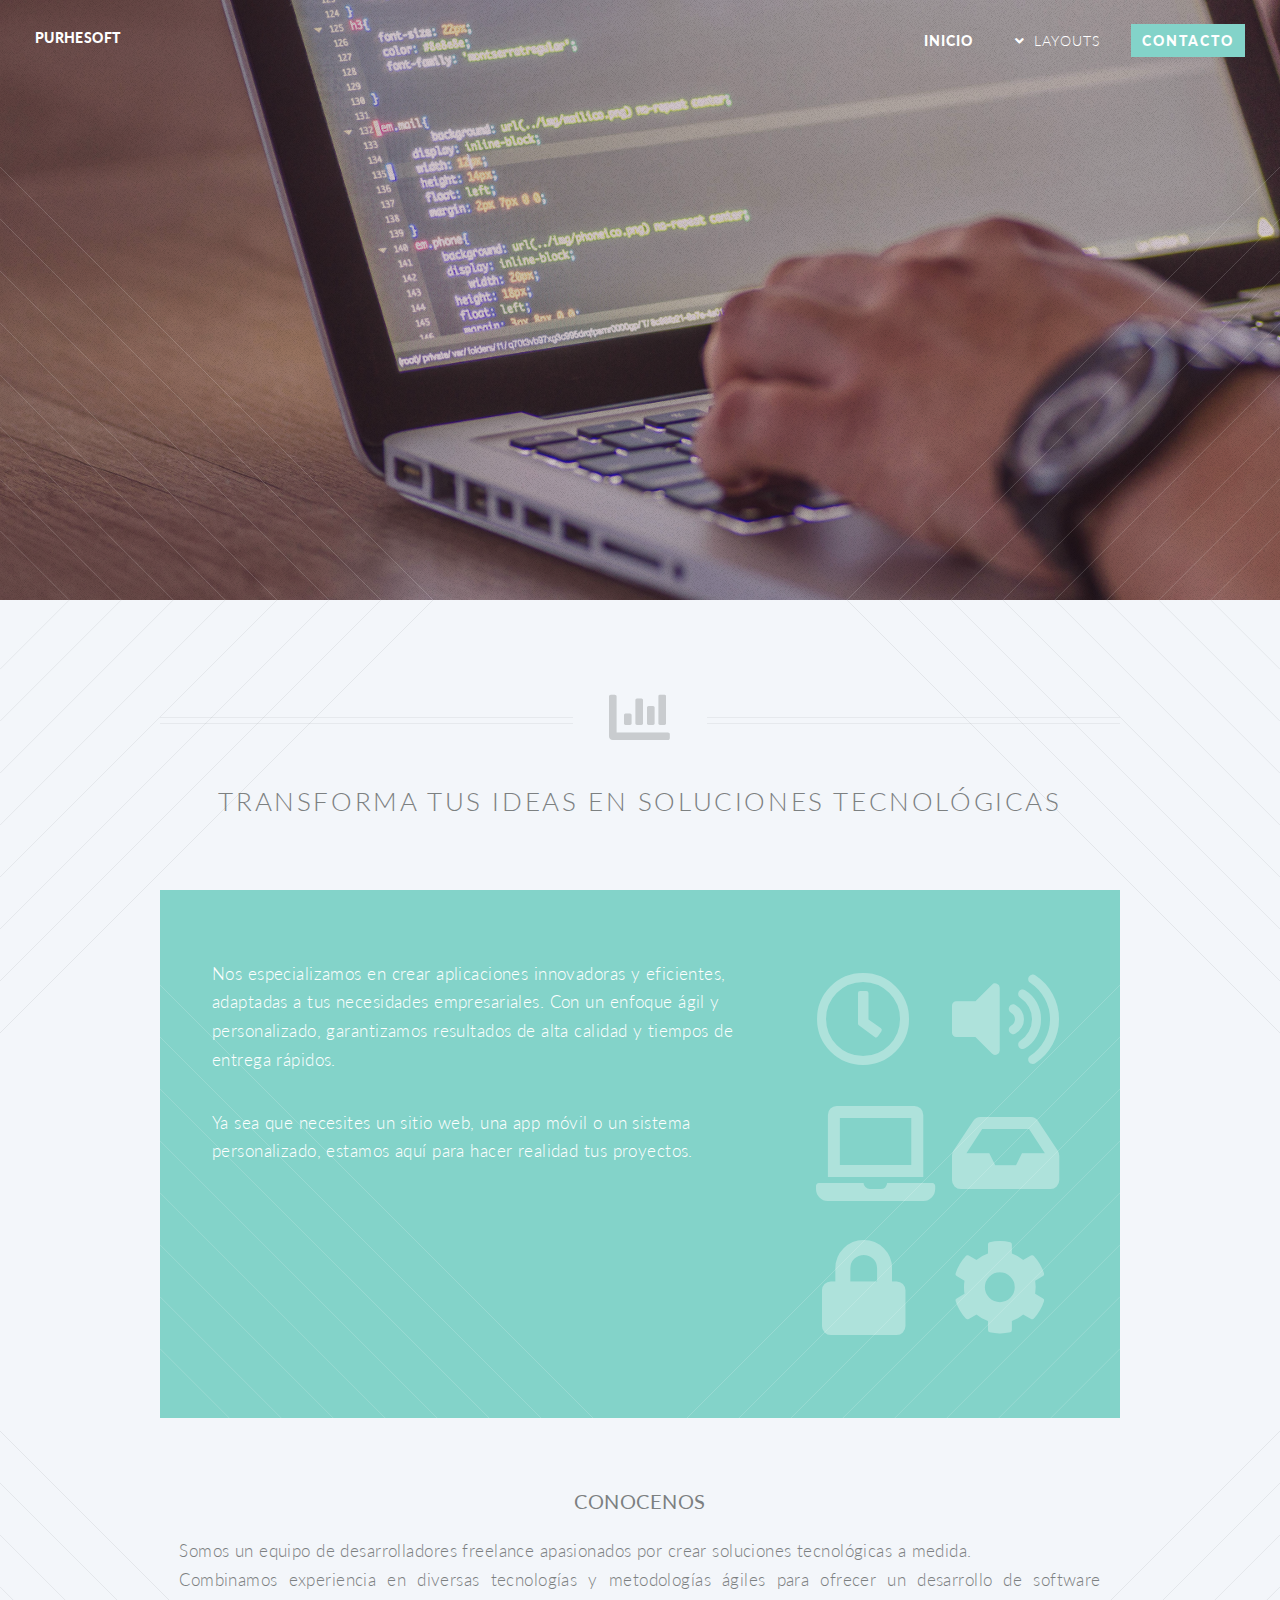
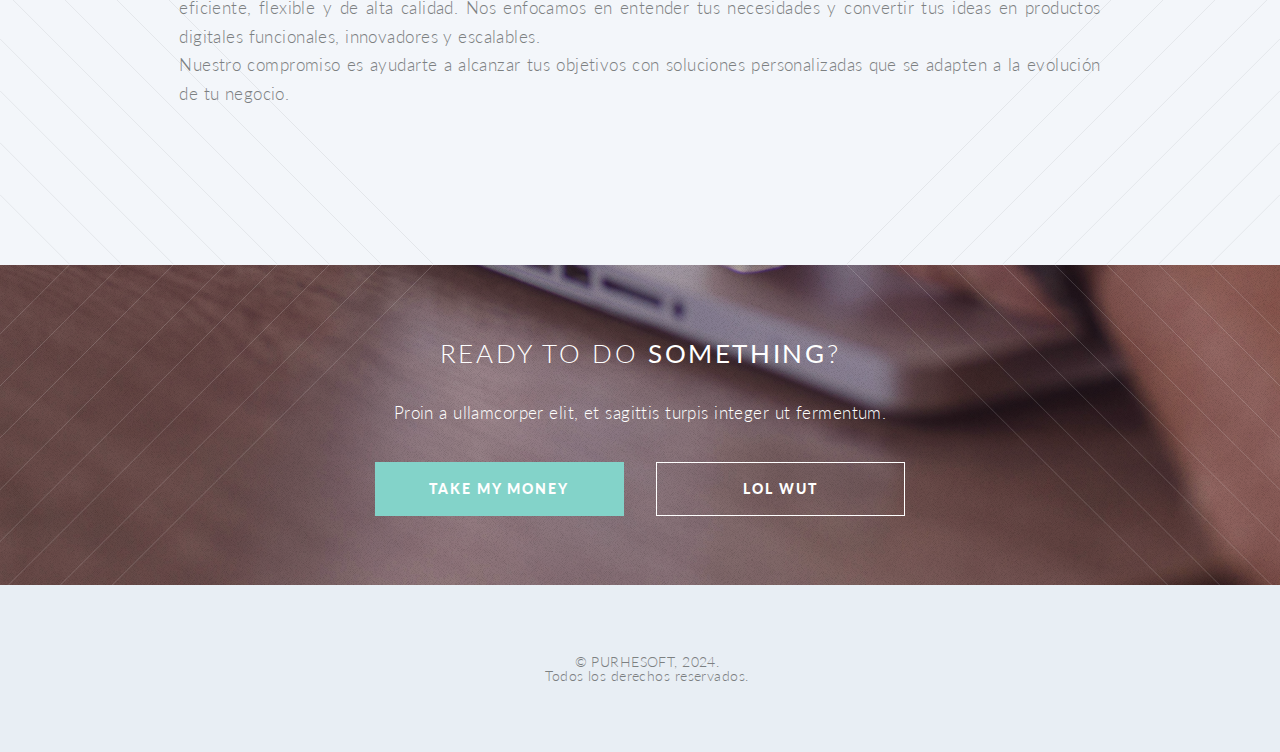
==== index.html @ 94192799 "subiendo proyecto" ====
<!DOCTYPE HTML>
<html>
	<head>
		<title>PurheSoft</title>
		<meta charset="utf-8" />
		<meta name="viewport" content="width=device-width, initial-scale=1, user-scalable=no" />
		<link rel="stylesheet" href="assets/css/main.css" />
		<noscript><link rel="stylesheet" href="assets/css/noscript.css" /></noscript>
	</head>
	<body class="index is-preload">
		<div id="page-wrapper">

			<!-- Header -->
				<header id="header" class="alt">
					<h1 id="logo"><a href="index.html">PURHESOFT</a></h1>
					<nav id="nav">
						<ul>
							<li class="current"><a href="index.html">INICIO</a></li>
							<li class="submenu">
								<a href="#">Layouts</a>
								<ul>
									<li><a href="left-sidebar.html">Left Sidebar</a></li>
									<li><a href="right-sidebar.html">Right Sidebar</a></li>
									<li><a href="no-sidebar.html">No Sidebar</a></li>
									<li><a href="contact.html">Contact</a></li>
									<li class="submenu">
										<a href="#">Submenu</a>
										<ul>
											<li><a href="#">Dolore Sed</a></li>
											<li><a href="#">Consequat</a></li>
											<li><a href="#">Lorem Magna</a></li>
											<li><a href="#">Sed Magna</a></li>
											<li><a href="#">Ipsum Nisl</a></li>
										</ul>
									</li>
								</ul>
							</li>
							<li><a href="#" class="button primary">CONTACTO</a></li>
						</ul>
					</nav>
				</header>

			<!-- Banner -->
				<section id="banner"> 
					<div class="inner">

						<header>
							<h2>PURHESOFT</h2>
						</header>
						<p>En <strong>PurheSoft</strong>
							desarrollamos software a medida <br> 
							para impulsar tus proyectos con <br> soluciones eficientes y personalizadas.  
						<footer>
							<ul class="buttons stacked">
								<li><a href="#main" class="button fit scrolly">Contactanos</a></li>
							</ul>
						</footer>

					</div>

				</section>

			<!-- Main -->
				<article id="main">

					<header class="special container">
						<span class="icon solid fa-chart-bar"></span>
						<h2>Transforma tus ideas en soluciones tecnológicas</h2> 
					</header>

					<!-- One -->
						<section class="wrapper style2 container special-alt">
							<div class="row gtr-50">
								<div class="col-8 col-12-narrower">

									<header>
										<!-- <h2>Behold the <strong>icons</strong> that visualize what you’re all about. or just take up space. your call bro.</h2> -->
									</header>
									<p>Nos especializamos en crear aplicaciones innovadoras y eficientes, adaptadas a tus necesidades empresariales. Con un enfoque ágil y personalizado, garantizamos resultados de alta calidad y tiempos de entrega rápidos.
									</p>
									<p>
										Ya sea que necesites un sitio web, una app móvil o un sistema personalizado, estamos aquí para hacer realidad tus proyectos.
									</p>
									<!-- <footer>
										<ul class="buttons">
											<li><a href="#" class="button">Find Out More</a></li>
										</ul>
									</footer> -->

								</div>
								<div class="col-4 col-12-narrower imp-narrower">

									<ul class="featured-icons">
										<li><span class="icon fa-clock"><span class="label">Feature 1</span></span></li>
										<li><span class="icon solid fa-volume-up"><span class="label">Feature 2</span></span></li>
										<li><span class="icon solid fa-laptop"><span class="label">Feature 3</span></span></li>
										<li><span class="icon solid fa-inbox"><span class="label">Feature 4</span></span></li>
										<li><span class="icon solid fa-lock"><span class="label">Feature 5</span></span></li>
										<li><span class="icon solid fa-cog"><span class="label">Feature 6</span></span></li>
									</ul>

								</div>
							</div>
						</section>
						<!-- Three -->
						<!-- <section class="wrapper style3 container special">

							<header class="major">
								<h2>PORTAFOLIO DE <strong>PROYECTOS</strong></h2>
							</header>

							<div class="row">
								<div class="col-6 col-12-narrower">

									<section>
										<a href="#" class="image featured"><img src="images/pic01.jpg" alt="" /></a>
										<header>
											<h3>A Really Fast Train</h3>
										</header>
										<p>Sed tristique purus vitae volutpat commodo suscipit amet sed nibh. Proin a ullamcorper sed blandit. Sed tristique purus vitae volutpat commodo suscipit ullamcorper sed blandit lorem ipsum dolore.</p>
									</section>

								</div>
								<div class="col-6 col-12-narrower">

									<section>
										<a href="#" class="image featured"><img src="images/pic02.jpg" alt="" /></a>
										<header>
											<h3>An Airport Terminal</h3>
										</header>
										<p>Sed tristique purus vitae volutpat commodo suscipit amet sed nibh. Proin a ullamcorper sed blandit. Sed tristique purus vitae volutpat commodo suscipit ullamcorper sed blandit lorem ipsum dolore.</p>
									</section>

								</div>
							</div>
							<div class="row">
								<div class="col-6 col-12-narrower">

									<section>
										<a href="#" class="image featured"><img src="images/pic03.jpg" alt="" /></a>
										<header>
											<h3>Hyperspace Travel</h3>
										</header>
										<p>Sed tristique purus vitae volutpat commodo suscipit amet sed nibh. Proin a ullamcorper sed blandit. Sed tristique purus vitae volutpat commodo suscipit ullamcorper sed blandit lorem ipsum dolore.</p>
									</section>

								</div>
								<div class="col-6 col-12-narrower">

									<section>
										<a href="#" class="image featured"><img src="images/pic04.jpg" alt="" /></a>
										<header>
											<h3>And Another Train</h3>
										</header>
										<p>Sed tristique purus vitae volutpat commodo suscipit amet sed nibh. Proin a ullamcorper sed blandit. Sed tristique purus vitae volutpat commodo suscipit ullamcorper sed blandit lorem ipsum dolore.</p>
									</section>

								</div>
							</div>

							<footer class="major">
								<ul class="buttons">
									<li><a href="#" class="button">VER MÁS</a></li>
								</ul>
							</footer> 
						</section>    -->

					<!-- Two -->
						<section class="wrapper style1 container special">
							  
									<div class="conocenos">
										<section> 
											<header>
												<h3><strong>CONOCENOS</strong></h3>
											</header>
											<p>
												Somos un equipo de desarrolladores freelance apasionados por crear soluciones tecnológicas a medida.
											<br>
												Combinamos experiencia en diversas tecnologías y metodologías ágiles 
												para ofrecer un desarrollo de software eficiente, 
												flexible y de alta calidad. Nos enfocamos en entender tus necesidades y 
												convertir tus ideas en productos digitales funcionales, innovadores y escalables.
											<br>
												Nuestro compromiso es ayudarte a alcanzar tus objetivos con soluciones personalizadas
												que se adapten a la evolución de tu negocio.
											</p>
										</section>
									</div>
 
						</section> 
				</article>

			<!-- CTA -->
				<section id="cta">

					<header>
						
						<h2>Ready to do <strong>something</strong>?</h2>
						<p>Proin a ullamcorper elit, et sagittis turpis integer ut fermentum.</p>
					</header>
					<footer>
						
						<ul class="buttons">
							<li><a href="#" class="button primary">Take My Money</a></li>
							<li><a href="#" class="button">LOL Wut</a></li>
						</ul>
					</footer>

				</section>

			<!-- Footer -->
				<footer id="footer"> 
					<ul class="copyright">
						<li>&copy; PURHESOFT, 2024. <br>
							Todos los derechos reservados.
					</ul>

				</footer>

		</div>

		<!-- Scripts -->
			<script src="assets/js/jquery.min.js"></script>
			<script src="assets/js/jquery.dropotron.min.js"></script>
			<script src="assets/js/jquery.scrolly.min.js"></script>
			<script src="assets/js/jquery.scrollex.min.js"></script>
			<script src="assets/js/browser.min.js"></script>
			<script src="assets/js/breakpoints.min.js"></script>
			<script src="assets/js/util.js"></script>
			<script src="assets/js/main.js"></script>

	</body>
</html>
---- assets/css/main.css ----
@import url("fontawesome-all.min.css");
@import url("https://fonts.googleapis.com/css?family=Lato:300,400,900");

/*
	Twenty by HTML5 UP
	html5up.net | @ajlkn
	Free for personal and commercial use under the CCA 3.0 license (html5up.net/license)
*/

html, body, div, span, applet, object,
iframe, h1, h2, h3, h4, h5, h6, p, blockquote,
pre, a, abbr, acronym, address, big, cite,
code, del, dfn, em, img, ins, kbd, q, s, samp,
small, strike, strong, sub, sup, tt, var, b,
u, i, center, dl, dt, dd, ol, ul, li, fieldset,
form, label, legend, table, caption, tbody,
tfoot, thead, tr, th, td, article, aside,
canvas, details, embed, figure, figcaption,
footer, header, hgroup, menu, nav, output, ruby,
section, summary, time, mark, audio, video {
	margin: 0;
	padding: 0;
	border: 0;
	font-size: 100%;
	font: inherit;
	vertical-align: baseline;}

article, aside, details, figcaption, figure,
footer, header, hgroup, menu, nav, section {
	display: block;}

body {
	line-height: 1;
}

ol, ul {
	list-style: none;
}

blockquote, q {
	quotes: none;
}

	blockquote:before, blockquote:after, q:before, q:after {
		content: '';
		content: none;
	}

table {
	border-collapse: collapse;
	border-spacing: 0;
}

body {
	-webkit-text-size-adjust: none;
}

mark {
	background-color: transparent;
	color: inherit;
}

input::-moz-focus-inner {
	border: 0;
	padding: 0;
}

input, select, textarea {
	-moz-appearance: none;
	-webkit-appearance: none;
	-ms-appearance: none;
	appearance: none;
}

/* Basic */

	html {
		box-sizing: border-box;
	}

	*, *:before, *:after {
		box-sizing: inherit;
	}

	body {
		background: #f3f6fa;
	}

		body.is-preload *, body.is-preload *:before, body.is-preload *:after {
			-moz-animation: none !important;
			-webkit-animation: none !important;
			-ms-animation: none !important;
			animation: none !important;
			-moz-transition: none !important;
			-webkit-transition: none !important;
			-ms-transition: none !important;
			transition: none !important;
		}

	body, input, select, textarea {
		color: #7c8081;
		font-family: 'Lato', sans-serif;
		font-size: 15pt;
		font-weight: 300;
		letter-spacing: 0.025em;
		line-height: 1.75em;
	}

	a {
		-moz-transition: color 0.2s ease-in-out, border-color 0.2s ease-in-out, background-color 0.2s ease-in-out;
		-webkit-transition: color 0.2s ease-in-out, border-color 0.2s ease-in-out, background-color 0.2s ease-in-out;
		-ms-transition: color 0.2s ease-in-out, border-color 0.2s ease-in-out, background-color 0.2s ease-in-out;
		transition: color 0.2s ease-in-out, border-color 0.2s ease-in-out, background-color 0.2s ease-in-out;
		color: #3fb1a3;
		text-decoration: none;
		border-bottom: dotted 1px;
	}

		a:hover {
			border-bottom-color: transparent;
		}

	strong, b {
		font-weight: 400;
	}

	p, ul, ol, dl, table, blockquote {
		margin: 0 0 2em 0;
	}

	h1, h2, h3, h4, h5, h6 {
		color: inherit;
		font-weight: 300;
		line-height: 1.75em;
		margin-bottom: 1em;
		text-transform: uppercase;
	}

		h1 a, h2 a, h3 a, h4 a, h5 a, h6 a {
			color: inherit;
			text-decoration: none;
			border: 0;
		}

	h2 {
		font-size: 1.5em;
		letter-spacing: 0.1em;
	}

	h3 {
		font-size: 1.15em;
		letter-spacing: 0.025em;
	}

	sub {
		font-size: 0.8em;
		position: relative;
		top: 0.5em;
	}

	sup {
		font-size: 0.8em;
		position: relative;
		top: -0.5em;
	}

	hr {
		border-top: solid 1px rgba(124, 128, 129, 0.2);
		border: 0;
		margin-bottom: 1.5em;
	}

	blockquote {
		border-left: solid 0.5em rgba(124, 128, 129, 0.2);
		font-style: italic;
		padding: 1em 0 1em 2em;
	}

/* Container */

	.container {
		margin: 0 auto;
		max-width: 100%;
		width: 1400px;
	}

		.container.medium {
			width: 1050px;
		}

		@media screen and (max-width: 1680px) {

			.container {
				width: 1200px;
			}

				.container.medium {
					width: 900px;
				}

		}

		@media screen and (max-width: 1280px) {

			.container {
				width: 960px;
			}

				.container.medium {
					width: 735px;
				}

		}

		@media screen and (max-width: 980px) {

			.container {
				width: 95%;
			}

				.container.medium {
					width: 71.25%;
				}

		}

		@media screen and (max-width: 840px) {

			.container {
				width: 95%;
			}

				.container.medium {
					width: 95%;
				}

		}

		@media screen and (max-width: 736px) {

			.container {
				width: 100%;
			}

				.container.medium {
					width: 100%;
				}

		}

/* Row */

	.row {
		display: flex;
		flex-wrap: wrap;
		box-sizing: border-box;
		align-items: stretch;
	}

		.row > * {
			box-sizing: border-box;
		}

		.row.gtr-uniform > * > :last-child {
			margin-bottom: 0;
		}

		.row.aln-left {
			justify-content: flex-start;
		}

		.row.aln-center {
			justify-content: center;
		}

		.row.aln-right {
			justify-content: flex-end;
		}

		.row.aln-top {
			align-items: flex-start;
		}

		.row.aln-middle {
			align-items: center;
		}

		.row.aln-bottom {
			align-items: flex-end;
		}

		.row > .imp {
			order: -1;
		}

		.row > .col-1 {
			width: 8.33333%;
		}

		.row > .off-1 {
			margin-left: 8.33333%;
		}

		.row > .col-2 {
			width: 16.66667%;
		}

		.row > .off-2 {
			margin-left: 16.66667%;
		}

		.row > .col-3 {
			width: 25%;
		}

		.row > .off-3 {
			margin-left: 25%;
		}

		.row > .col-4 {
			width: 33.33333%;
		}

		.row > .off-4 {
			margin-left: 33.33333%;
		}

		.row > .col-5 {
			width: 41.66667%;
		}

		.row > .off-5 {
			margin-left: 41.66667%;
		}

		.row > .col-6 {
			width: 50%;
		}

		.row > .off-6 {
			margin-left: 50%;
		}

		.row > .col-7 {
			width: 58.33333%;
		}

		.row > .off-7 {
			margin-left: 58.33333%;
		}

		.row > .col-8 {
			width: 66.66667%;
		}

		.row > .off-8 {
			margin-left: 66.66667%;
		}

		.row > .col-9 {
			width: 75%;
		}

		.row > .off-9 {
			margin-left: 75%;
		}

		.row > .col-10 {
			width: 83.33333%;
		}

		.row > .off-10 {
			margin-left: 83.33333%;
		}

		.row > .col-11 {
			width: 91.66667%;
		}

		.row > .off-11 {
			margin-left: 91.66667%;
		}

		.row > .col-12 {
			width: 100%;
		}

		.row > .off-12 {
			margin-left: 100%;
		}

		.row.gtr-0 {
			margin-top: 0px;
			margin-left: 0px;
		}

			.row.gtr-0 > * {
				padding: 0px 0 0 0px;
			}

			.row.gtr-0.gtr-uniform {
				margin-top: 0px;
			}

				.row.gtr-0.gtr-uniform > * {
					padding-top: 0px;
				}

		.row.gtr-25 {
			margin-top: -12.5px;
			margin-left: -12.5px;
		}

			.row.gtr-25 > * {
				padding: 12.5px 0 0 12.5px;
			}

			.row.gtr-25.gtr-uniform {
				margin-top: -12.5px;
			}

				.row.gtr-25.gtr-uniform > * {
					padding-top: 12.5px;
				}

		.row.gtr-50 {
			margin-top: -25px;
			margin-left: -25px;
		}

			.row.gtr-50 > * {
				padding: 25px 0 0 25px;
			}

			.row.gtr-50.gtr-uniform {
				margin-top: -25px;
			}

				.row.gtr-50.gtr-uniform > * {
					padding-top: 25px;
				}

		.row {
			margin-top: -50px;
			margin-left: -50px;
		}

			.row > * {
				padding: 50px 0 0 50px;
			}

			.row.gtr-uniform {
				margin-top: -50px;
			}

				.row.gtr-uniform > * {
					padding-top: 50px;
				}

		.row.gtr-150 {
			margin-top: -75px;
			margin-left: -75px;
		}

			.row.gtr-150 > * {
				padding: 75px 0 0 75px;
			}

			.row.gtr-150.gtr-uniform {
				margin-top: -75px;
			}

				.row.gtr-150.gtr-uniform > * {
					padding-top: 75px;
				}

		.row.gtr-200 {
			margin-top: -100px;
			margin-left: -100px;
		}

			.row.gtr-200 > * {
				padding: 100px 0 0 100px;
			}

			.row.gtr-200.gtr-uniform {
				margin-top: -100px;
			}

				.row.gtr-200.gtr-uniform > * {
					padding-top: 100px;
				}

		@media screen and (max-width: 1680px) {

			.row {
				display: flex;
				flex-wrap: wrap;
				box-sizing: border-box;
				align-items: stretch;
			}

				.row > * {
					box-sizing: border-box;
				}

				.row.gtr-uniform > * > :last-child {
					margin-bottom: 0;
				}

				.row.aln-left {
					justify-content: flex-start;
				}

				.row.aln-center {
					justify-content: center;
				}

				.row.aln-right {
					justify-content: flex-end;
				}

				.row.aln-top {
					align-items: flex-start;
				}

				.row.aln-middle {
					align-items: center;
				}

				.row.aln-bottom {
					align-items: flex-end;
				}

				.row > .imp-wide {
					order: -1;
				}

				.row > .col-1-wide {
					width: 8.33333%;
				}

				.row > .off-1-wide {
					margin-left: 8.33333%;
				}

				.row > .col-2-wide {
					width: 16.66667%;
				}

				.row > .off-2-wide {
					margin-left: 16.66667%;
				}

				.row > .col-3-wide {
					width: 25%;
				}

				.row > .off-3-wide {
					margin-left: 25%;
				}

				.row > .col-4-wide {
					width: 33.33333%;
				}

				.row > .off-4-wide {
					margin-left: 33.33333%;
				}

				.row > .col-5-wide {
					width: 41.66667%;
				}

				.row > .off-5-wide {
					margin-left: 41.66667%;
				}

				.row > .col-6-wide {
					width: 50%;
				}

				.row > .off-6-wide {
					margin-left: 50%;
				}

				.row > .col-7-wide {
					width: 58.33333%;
				}

				.row > .off-7-wide {
					margin-left: 58.33333%;
				}

				.row > .col-8-wide {
					width: 66.66667%;
				}

				.row > .off-8-wide {
					margin-left: 66.66667%;
				}

				.row > .col-9-wide {
					width: 75%;
				}

				.row > .off-9-wide {
					margin-left: 75%;
				}

				.row > .col-10-wide {
					width: 83.33333%;
				}

				.row > .off-10-wide {
					margin-left: 83.33333%;
				}

				.row > .col-11-wide {
					width: 91.66667%;
				}

				.row > .off-11-wide {
					margin-left: 91.66667%;
				}

				.row > .col-12-wide {
					width: 100%;
				}

				.row > .off-12-wide {
					margin-left: 100%;
				}

				.row.gtr-0 {
					margin-top: 0px;
					margin-left: 0px;
				}

					.row.gtr-0 > * {
						padding: 0px 0 0 0px;
					}

					.row.gtr-0.gtr-uniform {
						margin-top: 0px;
					}

						.row.gtr-0.gtr-uniform > * {
							padding-top: 0px;
						}

				.row.gtr-25 {
					margin-top: -10px;
					margin-left: -10px;
				}

					.row.gtr-25 > * {
						padding: 10px 0 0 10px;
					}

					.row.gtr-25.gtr-uniform {
						margin-top: -10px;
					}

						.row.gtr-25.gtr-uniform > * {
							padding-top: 10px;
						}

				.row.gtr-50 {
					margin-top: -20px;
					margin-left: -20px;
				}

					.row.gtr-50 > * {
						padding: 20px 0 0 20px;
					}

					.row.gtr-50.gtr-uniform {
						margin-top: -20px;
					}

						.row.gtr-50.gtr-uniform > * {
							padding-top: 20px;
						}

				.row {
					margin-top: -40px;
					margin-left: -40px;
				}

					.row > * {
						padding: 40px 0 0 40px;
					}

					.row.gtr-uniform {
						margin-top: -40px;
					}

						.row.gtr-uniform > * {
							padding-top: 40px;
						}

				.row.gtr-150 {
					margin-top: -60px;
					margin-left: -60px;
				}

					.row.gtr-150 > * {
						padding: 60px 0 0 60px;
					}

					.row.gtr-150.gtr-uniform {
						margin-top: -60px;
					}

						.row.gtr-150.gtr-uniform > * {
							padding-top: 60px;
						}

				.row.gtr-200 {
					margin-top: -80px;
					margin-left: -80px;
				}

					.row.gtr-200 > * {
						padding: 80px 0 0 80px;
					}

					.row.gtr-200.gtr-uniform {
						margin-top: -80px;
					}

						.row.gtr-200.gtr-uniform > * {
							padding-top: 80px;
						}

		}

		@media screen and (max-width: 1280px) {

			.row {
				display: flex;
				flex-wrap: wrap;
				box-sizing: border-box;
				align-items: stretch;
			}

				.row > * {
					box-sizing: border-box;
				}

				.row.gtr-uniform > * > :last-child {
					margin-bottom: 0;
				}

				.row.aln-left {
					justify-content: flex-start;
				}

				.row.aln-center {
					justify-content: center;
				}

				.row.aln-right {
					justify-content: flex-end;
				}

				.row.aln-top {
					align-items: flex-start;
				}

				.row.aln-middle {
					align-items: center;
				}

				.row.aln-bottom {
					align-items: flex-end;
				}

				.row > .imp-normal {
					order: -1;
				}

				.row > .col-1-normal {
					width: 8.33333%;
				}

				.row > .off-1-normal {
					margin-left: 8.33333%;
				}

				.row > .col-2-normal {
					width: 16.66667%;
				}

				.row > .off-2-normal {
					margin-left: 16.66667%;
				}

				.row > .col-3-normal {
					width: 25%;
				}

				.row > .off-3-normal {
					margin-left: 25%;
				}

				.row > .col-4-normal {
					width: 33.33333%;
				}

				.row > .off-4-normal {
					margin-left: 33.33333%;
				}

				.row > .col-5-normal {
					width: 41.66667%;
				}

				.row > .off-5-normal {
					margin-left: 41.66667%;
				}

				.row > .col-6-normal {
					width: 50%;
				}

				.row > .off-6-normal {
					margin-left: 50%;
				}

				.row > .col-7-normal {
					width: 58.33333%;
				}

				.row > .off-7-normal {
					margin-left: 58.33333%;
				}

				.row > .col-8-normal {
					width: 66.66667%;
				}

				.row > .off-8-normal {
					margin-left: 66.66667%;
				}

				.row > .col-9-normal {
					width: 75%;
				}

				.row > .off-9-normal {
					margin-left: 75%;
				}

				.row > .col-10-normal {
					width: 83.33333%;
				}

				.row > .off-10-normal {
					margin-left: 83.33333%;
				}

				.row > .col-11-normal {
					width: 91.66667%;
				}

				.row > .off-11-normal {
					margin-left: 91.66667%;
				}

				.row > .col-12-normal {
					width: 100%;
				}

				.row > .off-12-normal {
					margin-left: 100%;
				}

				.row.gtr-0 {
					margin-top: 0px;
					margin-left: 0px;
				}

					.row.gtr-0 > * {
						padding: 0px 0 0 0px;
					}

					.row.gtr-0.gtr-uniform {
						margin-top: 0px;
					}

						.row.gtr-0.gtr-uniform > * {
							padding-top: 0px;
						}

				.row.gtr-25 {
					margin-top: -10px;
					margin-left: -10px;
				}

					.row.gtr-25 > * {
						padding: 10px 0 0 10px;
					}

					.row.gtr-25.gtr-uniform {
						margin-top: -10px;
					}

						.row.gtr-25.gtr-uniform > * {
							padding-top: 10px;
						}

				.row.gtr-50 {
					margin-top: -20px;
					margin-left: -20px;
				}

					.row.gtr-50 > * {
						padding: 20px 0 0 20px;
					}

					.row.gtr-50.gtr-uniform {
						margin-top: -20px;
					}

						.row.gtr-50.gtr-uniform > * {
							padding-top: 20px;
						}

				.row {
					margin-top: -40px;
					margin-left: -40px;
				}

					.row > * {
						padding: 40px 0 0 40px;
					}

					.row.gtr-uniform {
						margin-top: -40px;
					}

						.row.gtr-uniform > * {
							padding-top: 40px;
						}

				.row.gtr-150 {
					margin-top: -60px;
					margin-left: -60px;
				}

					.row.gtr-150 > * {
						padding: 60px 0 0 60px;
					}

					.row.gtr-150.gtr-uniform {
						margin-top: -60px;
					}

						.row.gtr-150.gtr-uniform > * {
							padding-top: 60px;
						}

				.row.gtr-200 {
					margin-top: -80px;
					margin-left: -80px;
				}

					.row.gtr-200 > * {
						padding: 80px 0 0 80px;
					}

					.row.gtr-200.gtr-uniform {
						margin-top: -80px;
					}

						.row.gtr-200.gtr-uniform > * {
							padding-top: 80px;
						}

		}

		@media screen and (max-width: 980px) {

			.row {
				display: flex;
				flex-wrap: wrap;
				box-sizing: border-box;
				align-items: stretch;
			}

				.row > * {
					box-sizing: border-box;
				}

				.row.gtr-uniform > * > :last-child {
					margin-bottom: 0;
				}

				.row.aln-left {
					justify-content: flex-start;
				}

				.row.aln-center {
					justify-content: center;
				}

				.row.aln-right {
					justify-content: flex-end;
				}

				.row.aln-top {
					align-items: flex-start;
				}

				.row.aln-middle {
					align-items: center;
				}

				.row.aln-bottom {
					align-items: flex-end;
				}

				.row > .imp-narrow {
					order: -1;
				}

				.row > .col-1-narrow {
					width: 8.33333%;
				}

				.row > .off-1-narrow {
					margin-left: 8.33333%;
				}

				.row > .col-2-narrow {
					width: 16.66667%;
				}

				.row > .off-2-narrow {
					margin-left: 16.66667%;
				}

				.row > .col-3-narrow {
					width: 25%;
				}

				.row > .off-3-narrow {
					margin-left: 25%;
				}

				.row > .col-4-narrow {
					width: 33.33333%;
				}

				.row > .off-4-narrow {
					margin-left: 33.33333%;
				}

				.row > .col-5-narrow {
					width: 41.66667%;
				}

				.row > .off-5-narrow {
					margin-left: 41.66667%;
				}

				.row > .col-6-narrow {
					width: 50%;
				}

				.row > .off-6-narrow {
					margin-left: 50%;
				}

				.row > .col-7-narrow {
					width: 58.33333%;
				}

				.row > .off-7-narrow {
					margin-left: 58.33333%;
				}

				.row > .col-8-narrow {
					width: 66.66667%;
				}

				.row > .off-8-narrow {
					margin-left: 66.66667%;
				}

				.row > .col-9-narrow {
					width: 75%;
				}

				.row > .off-9-narrow {
					margin-left: 75%;
				}

				.row > .col-10-narrow {
					width: 83.33333%;
				}

				.row > .off-10-narrow {
					margin-left: 83.33333%;
				}

				.row > .col-11-narrow {
					width: 91.66667%;
				}

				.row > .off-11-narrow {
					margin-left: 91.66667%;
				}

				.row > .col-12-narrow {
					width: 100%;
				}

				.row > .off-12-narrow {
					margin-left: 100%;
				}

				.row.gtr-0 {
					margin-top: 0px;
					margin-left: 0px;
				}

					.row.gtr-0 > * {
						padding: 0px 0 0 0px;
					}

					.row.gtr-0.gtr-uniform {
						margin-top: 0px;
					}

						.row.gtr-0.gtr-uniform > * {
							padding-top: 0px;
						}

				.row.gtr-25 {
					margin-top: -7.5px;
					margin-left: -7.5px;
				}

					.row.gtr-25 > * {
						padding: 7.5px 0 0 7.5px;
					}

					.row.gtr-25.gtr-uniform {
						margin-top: -7.5px;
					}

						.row.gtr-25.gtr-uniform > * {
							padding-top: 7.5px;
						}

				.row.gtr-50 {
					margin-top: -15px;
					margin-left: -15px;
				}

					.row.gtr-50 > * {
						padding: 15px 0 0 15px;
					}

					.row.gtr-50.gtr-uniform {
						margin-top: -15px;
					}

						.row.gtr-50.gtr-uniform > * {
							padding-top: 15px;
						}

				.row {
					margin-top: -30px;
					margin-left: -30px;
				}

					.row > * {
						padding: 30px 0 0 30px;
					}

					.row.gtr-uniform {
						margin-top: -30px;
					}

						.row.gtr-uniform > * {
							padding-top: 30px;
						}

				.row.gtr-150 {
					margin-top: -45px;
					margin-left: -45px;
				}

					.row.gtr-150 > * {
						padding: 45px 0 0 45px;
					}

					.row.gtr-150.gtr-uniform {
						margin-top: -45px;
					}

						.row.gtr-150.gtr-uniform > * {
							padding-top: 45px;
						}

				.row.gtr-200 {
					margin-top: -60px;
					margin-left: -60px;
				}

					.row.gtr-200 > * {
						padding: 60px 0 0 60px;
					}

					.row.gtr-200.gtr-uniform {
						margin-top: -60px;
					}

						.row.gtr-200.gtr-uniform > * {
							padding-top: 60px;
						}

		}

		@media screen and (max-width: 840px) {

			.row {
				display: flex;
				flex-wrap: wrap;
				box-sizing: border-box;
				align-items: stretch;
			}

				.row > * {
					box-sizing: border-box;
				}

				.row.gtr-uniform > * > :last-child {
					margin-bottom: 0;
				}

				.row.aln-left {
					justify-content: flex-start;
				}

				.row.aln-center {
					justify-content: center;
				}

				.row.aln-right {
					justify-content: flex-end;
				}

				.row.aln-top {
					align-items: flex-start;
				}

				.row.aln-middle {
					align-items: center;
				}

				.row.aln-bottom {
					align-items: flex-end;
				}

				.row > .imp-narrower {
					order: -1;
				}

				.row > .col-1-narrower {
					width: 8.33333%;
				}

				.row > .off-1-narrower {
					margin-left: 8.33333%;
				}

				.row > .col-2-narrower {
					width: 16.66667%;
				}

				.row > .off-2-narrower {
					margin-left: 16.66667%;
				}

				.row > .col-3-narrower {
					width: 25%;
				}

				.row > .off-3-narrower {
					margin-left: 25%;
				}

				.row > .col-4-narrower {
					width: 33.33333%;
				}

				.row > .off-4-narrower {
					margin-left: 33.33333%;
				}

				.row > .col-5-narrower {
					width: 41.66667%;
				}

				.row > .off-5-narrower {
					margin-left: 41.66667%;
				}

				.row > .col-6-narrower {
					width: 50%;
				}

				.row > .off-6-narrower {
					margin-left: 50%;
				}

				.row > .col-7-narrower {
					width: 58.33333%;
				}

				.row > .off-7-narrower {
					margin-left: 58.33333%;
				}

				.row > .col-8-narrower {
					width: 66.66667%;
				}

				.row > .off-8-narrower {
					margin-left: 66.66667%;
				}

				.row > .col-9-narrower {
					width: 75%;
				}

				.row > .off-9-narrower {
					margin-left: 75%;
				}

				.row > .col-10-narrower {
					width: 83.33333%;
				}

				.row > .off-10-narrower {
					margin-left: 83.33333%;
				}

				.row > .col-11-narrower {
					width: 91.66667%;
				}

				.row > .off-11-narrower {
					margin-left: 91.66667%;
				}

				.row > .col-12-narrower {
					width: 100%;
				}

				.row > .off-12-narrower {
					margin-left: 100%;
				}

				.row.gtr-0 {
					margin-top: 0px;
					margin-left: 0px;
				}

					.row.gtr-0 > * {
						padding: 0px 0 0 0px;
					}

					.row.gtr-0.gtr-uniform {
						margin-top: 0px;
					}

						.row.gtr-0.gtr-uniform > * {
							padding-top: 0px;
						}

				.row.gtr-25 {
					margin-top: -7.5px;
					margin-left: -7.5px;
				}

					.row.gtr-25 > * {
						padding: 7.5px 0 0 7.5px;
					}

					.row.gtr-25.gtr-uniform {
						margin-top: -7.5px;
					}

						.row.gtr-25.gtr-uniform > * {
							padding-top: 7.5px;
						}

				.row.gtr-50 {
					margin-top: -15px;
					margin-left: -15px;
				}

					.row.gtr-50 > * {
						padding: 15px 0 0 15px;
					}

					.row.gtr-50.gtr-uniform {
						margin-top: -15px;
					}

						.row.gtr-50.gtr-uniform > * {
							padding-top: 15px;
						}

				.row {
					margin-top: -30px;
					margin-left: -30px;
				}

					.row > * {
						padding: 30px 0 0 30px;
					}

					.row.gtr-uniform {
						margin-top: -30px;
					}

						.row.gtr-uniform > * {
							padding-top: 30px;
						}

				.row.gtr-150 {
					margin-top: -45px;
					margin-left: -45px;
				}

					.row.gtr-150 > * {
						padding: 45px 0 0 45px;
					}

					.row.gtr-150.gtr-uniform {
						margin-top: -45px;
					}

						.row.gtr-150.gtr-uniform > * {
							padding-top: 45px;
						}

				.row.gtr-200 {
					margin-top: -60px;
					margin-left: -60px;
				}

					.row.gtr-200 > * {
						padding: 60px 0 0 60px;
					}

					.row.gtr-200.gtr-uniform {
						margin-top: -60px;
					}

						.row.gtr-200.gtr-uniform > * {
							padding-top: 60px;
						}

		}

		@media screen and (max-width: 736px) {

			.row {
				display: flex;
				flex-wrap: wrap;
				box-sizing: border-box;
				align-items: stretch;
			}

				.row > * {
					box-sizing: border-box;
				}

				.row.gtr-uniform > * > :last-child {
					margin-bottom: 0;
				}

				.row.aln-left {
					justify-content: flex-start;
				}

				.row.aln-center {
					justify-content: center;
				}

				.row.aln-right {
					justify-content: flex-end;
				}

				.row.aln-top {
					align-items: flex-start;
				}

				.row.aln-middle {
					align-items: center;
				}

				.row.aln-bottom {
					align-items: flex-end;
				}

				.row > .imp-mobile {
					order: -1;
				}

				.row > .col-1-mobile {
					width: 8.33333%;
				}

				.row > .off-1-mobile {
					margin-left: 8.33333%;
				}

				.row > .col-2-mobile {
					width: 16.66667%;
				}

				.row > .off-2-mobile {
					margin-left: 16.66667%;
				}

				.row > .col-3-mobile {
					width: 25%;
				}

				.row > .off-3-mobile {
					margin-left: 25%;
				}

				.row > .col-4-mobile {
					width: 33.33333%;
				}

				.row > .off-4-mobile {
					margin-left: 33.33333%;
				}

				.row > .col-5-mobile {
					width: 41.66667%;
				}

				.row > .off-5-mobile {
					margin-left: 41.66667%;
				}

				.row > .col-6-mobile {
					width: 50%;
				}

				.row > .off-6-mobile {
					margin-left: 50%;
				}

				.row > .col-7-mobile {
					width: 58.33333%;
				}

				.row > .off-7-mobile {
					margin-left: 58.33333%;
				}

				.row > .col-8-mobile {
					width: 66.66667%;
				}

				.row > .off-8-mobile {
					margin-left: 66.66667%;
				}

				.row > .col-9-mobile {
					width: 75%;
				}

				.row > .off-9-mobile {
					margin-left: 75%;
				}

				.row > .col-10-mobile {
					width: 83.33333%;
				}

				.row > .off-10-mobile {
					margin-left: 83.33333%;
				}

				.row > .col-11-mobile {
					width: 91.66667%;
				}

				.row > .off-11-mobile {
					margin-left: 91.66667%;
				}

				.row > .col-12-mobile {
					width: 100%;
				}

				.row > .off-12-mobile {
					margin-left: 100%;
				}

				.row.gtr-0 {
					margin-top: 0px;
					margin-left: 0px;
				}

					.row.gtr-0 > * {
						padding: 0px 0 0 0px;
					}

					.row.gtr-0.gtr-uniform {
						margin-top: 0px;
					}

						.row.gtr-0.gtr-uniform > * {
							padding-top: 0px;
						}

				.row.gtr-25 {
					margin-top: -7.5px;
					margin-left: -7.5px;
				}

					.row.gtr-25 > * {
						padding: 7.5px 0 0 7.5px;
					}

					.row.gtr-25.gtr-uniform {
						margin-top: -7.5px;
					}

						.row.gtr-25.gtr-uniform > * {
							padding-top: 7.5px;
						}

				.row.gtr-50 {
					margin-top: -15px;
					margin-left: -15px;
				}

					.row.gtr-50 > * {
						padding: 15px 0 0 15px;
					}

					.row.gtr-50.gtr-uniform {
						margin-top: -15px;
					}

						.row.gtr-50.gtr-uniform > * {
							padding-top: 15px;
						}

				.row {
					margin-top: -30px;
					margin-left: -30px;
				}

					.row > * {
						padding: 30px 0 0 30px;
					}

					.row.gtr-uniform {
						margin-top: -30px;
					}

						.row.gtr-uniform > * {
							padding-top: 30px;
						}

				.row.gtr-150 {
					margin-top: -45px;
					margin-left: -45px;
				}

					.row.gtr-150 > * {
						padding: 45px 0 0 45px;
					}

					.row.gtr-150.gtr-uniform {
						margin-top: -45px;
					}

						.row.gtr-150.gtr-uniform > * {
							padding-top: 45px;
						}

				.row.gtr-200 {
					margin-top: -60px;
					margin-left: -60px;
				}

					.row.gtr-200 > * {
						padding: 60px 0 0 60px;
					}

					.row.gtr-200.gtr-uniform {
						margin-top: -60px;
					}

						.row.gtr-200.gtr-uniform > * {
							padding-top: 60px;
						}

		}

/* Section/Article */

	section.special, article.special {
		text-align: center;
	}

	header.major {
		padding-bottom: 2em;
	}

	header.special {
		margin-bottom: 5em;
		padding-top: 7em;
		position: relative;
		text-align: center;
	}

		header.special:before, header.special:after {
			border-bottom: solid 1.5px;
			border-top: solid 1.5px;
			content: '';
			height: 7px;
			opacity: 0.1;
			position: absolute;
			top: 1.75em;
			width: 43%;
		}

		header.special:before {
			left: 0;
		}

		header.special:after {
			right: 0;
		}

		header.special h2 {
			margin-bottom: 0;
		}

		header.special h2 + p {
			margin-bottom: 0;
			padding-top: 1.5em;
		}

		header.special .icon {
			cursor: default;
			height: 7em;
			left: 0;
			position: absolute;
			text-align: center;
			top: 1em;
			width: 100%;
		}

			header.special .icon:before {
				font-size: 3.5em;
				opacity: 0.35;
			}

	footer > :last-child {
		margin-bottom: 0;
	}

	footer.major {
		padding-top: 3em;
	}

/* Form */

	input[type="text"],
	input[type="password"],
	input[type="email"],
	textarea {
		-moz-transition: background-color 0.2s ease-in-out, border-color 0.2s ease-in-out;
		-webkit-transition: background-color 0.2s ease-in-out, border-color 0.2s ease-in-out;
		-ms-transition: background-color 0.2s ease-in-out, border-color 0.2s ease-in-out;
		transition: background-color 0.2s ease-in-out, border-color 0.2s ease-in-out;
		-moz-appearance: none;
		-webkit-appearance: none;
		-ms-appearance: none;
		appearance: none;
		background: none;
		border: solid 1px rgba(124, 128, 129, 0.2);
		border-radius: 0;
		color: inherit;
		display: block;
		padding: 0.75em;
		text-decoration: none;
		width: 100%;
		outline: 0;
	}

		input[type="text"]:focus,
		input[type="password"]:focus,
		input[type="email"]:focus,
		textarea:focus {
			border-color: #83d3c9;
		}

	input[type="text"],
	input[type="password"],
	input[type="email"] {
		line-height: 1em;
	}

	::-webkit-input-placeholder {
		color: inherit;
		opacity: 0.5;
		position: relative;
		top: 3px;
	}

	:-moz-placeholder {
		color: inherit;
		opacity: 0.5;
	}

	::-moz-placeholder {
		color: inherit;
		opacity: 0.5;
	}

	:-ms-input-placeholder {
		color: inherit;
		opacity: 0.5;
	}

/* Image */

	.image {
		border: 0;
		position: relative;
	}

		.image:before {
			background: url("images/overlay.png");
			content: '';
			height: 100%;
			left: 0;
			position: absolute;
			top: 0;
			width: 100%;
		}

		.image.fit {
			display: block;
		}

			.image.fit img {
				display: block;
				width: 100%;
			}

		.image.featured {
			display: block;
			margin: 0 0 2em 0;
		}

			.image.featured img {
				display: block;
				width: 100%;
			}

/* Icon */

	.icon {
		text-decoration: none;
		position: relative;
	}

		.icon:before {
			-moz-osx-font-smoothing: grayscale;
			-webkit-font-smoothing: antialiased;
			display: inline-block;
			font-style: normal;
			font-variant: normal;
			text-rendering: auto;
			line-height: 1;
			text-transform: none !important;
			font-family: 'Font Awesome 5 Free';
			font-weight: 400;
		}

		.icon.solid:before {
			font-weight: 900;
		}

		.icon:before {
			line-height: inherit;
		}

		.icon.brands:before {
			font-family: 'Font Awesome 5 Brands';
		}

		.icon.circle {
			-moz-transition: all 0.2s ease-in-out;
			-webkit-transition: all 0.2s ease-in-out;
			-ms-transition: all 0.2s ease-in-out;
			transition: all 0.2s ease-in-out;
			border: 0;
			border-radius: 100%;
			display: inline-block;
			font-size: 1.25em;
			height: 2.25em;
			left: 0;
			line-height: 2.25em;
			text-align: center;
			text-decoration: none;
			top: 0;
			width: 2.25em;
		}

			.icon.circle:hover {
				top: -0.2em;
			}

			.icon.circle.fa-twitter {
				background: #70aecd;
				color: #fff;
			}

				.icon.circle.fa-twitter:hover {
					background: #7fb7d2;
				}

			.icon.circle.fa-facebook-f {
				background: #7490c3;
				color: #fff;
			}

				.icon.circle.fa-facebook-f:hover {
					background: #829bc9;
				}

			.icon.circle.fa-google-plus-g {
				background: #db6b67;
				color: #fff;
			}

				.icon.circle.fa-google-plus-g:hover {
					background: #df7b77;
				}

			.icon.circle.fa-github {
				background: #dcad8b;
				color: #fff;
			}

				.icon.circle.fa-github:hover {
					background: #e1b89b;
				}

			.icon.circle.fa-dribbble {
				background: #da83ae;
				color: #fff;
			}

				.icon.circle.fa-dribbble:hover {
					background: #df93b8;
				}

		.icon.featured {
			cursor: default;
			display: block;
			margin: 0 0 1.5em 0;
			opacity: 0.35;
			text-align: center;
		}

			.icon.featured:before {
				font-size: 5em;
				line-height: 1em;
			}

		.icon > .label {
			display: none;
		}

/* List */

	ol {
		list-style: decimal;
		padding-left: 1.25em;
	}

		ol li {
			padding-left: 0.25em;
		}

	ul {
		list-style: disc;
		padding-left: 1em;
	}

		ul li {
			padding-left: 0.5em;
		}

/* Icons */

	ul.icons {
		list-style: none;
		padding-left: 0;
		cursor: default;
	}

		ul.icons li {
			display: inline-block;
			line-height: 1em;
			padding-left: 0.5em;
		}

			ul.icons li:first-child {
				padding-left: 0;
			}

/* Featured Icons */

	ul.featured-icons {
		cursor: default;
		margin: -0.75em 0 0 0;
		opacity: 0.35;
		overflow: hidden;
		position: relative;
		list-style: none;
		padding-left: 0;
	}

		ul.featured-icons li {
			display: block;
			float: left;
			text-align: center;
			width: 50%;
			padding-left: 0;
			margin-bottom: 1em;
		}

			ul.featured-icons li .icon {
				display: inline-block;
				font-size: 5.5em;
				height: 1em;
				line-height: 1.5em;
				width: 1em;
			}

/* Buttons */

	ul.buttons {
		cursor: default;
		list-style: none;
		padding-left: 0;
	}

		ul.buttons:last-child {
			margin-bottom: 0;
		}

		ul.buttons li {
			display: inline-block;
			padding: 0 0 0 1.5em;
		}

			ul.buttons li:first-child {
				padding: 0;
			}

		ul.buttons.stacked li {
			display: block;
			padding: 1.5em 0 0 0;
		}

			ul.buttons.stacked li:first-child {
				padding: 0;
			}

/* Table */

	table {
		width: 100%;
	}

		table.default {
			width: 100%;
		}

			table.default tbody tr {
				border-bottom: solid 1px rgba(124, 128, 129, 0.2);
			}

			table.default td {
				padding: 0.5em 1em 0.5em 1em;
			}

			table.default th {
				font-weight: 400;
				padding: 0.5em 1em 0.5em 1em;
				text-align: left;
			}

			table.default thead {
				background: #7c8081;
				color: #fff;
			}

/* Button */

	input[type="button"],
	input[type="submit"],
	input[type="reset"],
	button,
	.button {
		-moz-appearance: none;
		-webkit-appearance: none;
		-ms-appearance: none;
		appearance: none;
		-moz-transition: color 0.2s ease-in-out, border-color 0.2s ease-in-out, background-color 0.2s ease-in-out;
		-webkit-transition: color 0.2s ease-in-out, border-color 0.2s ease-in-out, background-color 0.2s ease-in-out;
		-ms-transition: color 0.2s ease-in-out, border-color 0.2s ease-in-out, background-color 0.2s ease-in-out;
		transition: color 0.2s ease-in-out, border-color 0.2s ease-in-out, background-color 0.2s ease-in-out;
		background: none;
		border: solid 1px;
		border-radius: 0;
		color: inherit;
		cursor: pointer;
		display: inline-block;
		font-size: 0.8em;
		font-weight: 900;
		letter-spacing: 2px;
		min-width: 18em;
		padding: 0 0.75em;
		line-height: 3.75em;
		text-align: center;
		text-decoration: none;
		text-transform: uppercase;
	}

		input[type="button"]:hover,
		input[type="submit"]:hover,
		input[type="reset"]:hover,
		button:hover,
		.button:hover {
			background: rgba(188, 202, 206, 0.15);
			border-color: inherit;
		}

		input[type="button"].primary,
		input[type="submit"].primary,
		input[type="reset"].primary,
		button.primary,
		.button.primary {
			background: #83d3c9;
			border-color: #83d3c9;
			color: #fff !important;
		}

			input[type="button"].primary:hover,
			input[type="submit"].primary:hover,
			input[type="reset"].primary:hover,
			button.primary:hover,
			.button.primary:hover {
				background: #96dad1 !important;
				border-color: #96dad1 !important;
			}

		input[type="button"].fit,
		input[type="submit"].fit,
		input[type="reset"].fit,
		button.fit,
		.button.fit {
			width: 100%;
		}

		input[type="button"].small,
		input[type="submit"].small,
		input[type="reset"].small,
		button.small,
		.button.small {
			font-size: 0.7em;
			min-width: 14em;
			padding: 0.5em 0;
		}

/* Wrapper */

	.wrapper {
		margin-bottom: 5em;
		padding: 5em;
	}

		.wrapper.style1 {
			padding: 0;
		}

		.wrapper.style2 {
			background-color: #83d3c9;
			background-image: url("images/light-bl.svg"), url("images/light-br.svg");
			background-position: bottom left, bottom right;
			background-repeat: no-repeat, no-repeat;
			background-size: 25em, 25em;
			color: #fff;
		}

			.wrapper.style2 input[type="button"]:hover,
			.wrapper.style2 input[type="submit"]:hover,
			.wrapper.style2 input[type="reset"]:hover,
			.wrapper.style2 button:hover,
			.wrapper.style2 .button:hover {
				background: rgba(255, 255, 255, 0.15) !important;
			}

			.wrapper.style2 input[type="button"].primary,
			.wrapper.style2 input[type="submit"].primary,
			.wrapper.style2 input[type="reset"].primary,
			.wrapper.style2 button.primary,
			.wrapper.style2 .button.primary {
				background: #fff;
				border-color: #fff;
				color: #83d3c9 !important;
			}

				.wrapper.style2 input[type="button"].primary:hover,
				.wrapper.style2 input[type="submit"].primary:hover,
				.wrapper.style2 input[type="reset"].primary:hover,
				.wrapper.style2 button.primary:hover,
				.wrapper.style2 .button.primary:hover {
					border-color: inherit !important;
					color: #fff !important;
				}

		.wrapper.style3 {
			background: #fff;
			color: inherit;
		}

		.wrapper.style4 {
			background: #fff;
			color: inherit;
			padding: 4em;
		}

/* Header */

	@-moz-keyframes reveal-header {
		0% {
			top: -5em;
		}

		100% {
			top: 0;
		}
	}

	@-webkit-keyframes reveal-header {
		0% {
			top: -5em;
		}

		100% {
			top: 0;
		}
	}

	@-ms-keyframes reveal-header {
		0% {
			top: -5em;
		}

		100% {
			top: 0;
		}
	}

	@keyframes reveal-header {
		0% {
			top: -5em;
		}

		100% {
			top: 0;
		}
	}

	#header {
		background: #fff;
		box-shadow: 0 1px 2px 0 rgba(0, 0, 0, 0.075);
		color: inherit;
		cursor: default;
		font-size: 0.8em;
		left: 0;
		padding: 1em 1.5em;
		position: fixed;
		top: 0;
		width: 100%;
		z-index: 10000;
	}

		#header h1 {
			font-weight: 900;
			margin: 0;
		}

			#header h1 span {
				font-weight: 300;
			}

		#header nav {
			letter-spacing: 0.075em;
			position: absolute;
			right: 1.5em;
			text-transform: uppercase;
			top: 0.75em;
		}

			#header nav ul {
				list-style: none;
				padding-left: 0;
			}

				#header nav ul li {
					display: inline-block;
					margin-left: 1.5em;
					padding-left: 0;
				}

					#header nav ul li > ul {
						display: none;
					}

					#header nav ul li a {
						border: solid 1px transparent;
						color: inherit;
						display: inline-block;
						line-height: 1em;
						padding: 0.6em 0.75em;
						text-decoration: none;
					}

					#header nav ul li input[type="button"],
					#header nav ul li input[type="submit"],
					#header nav ul li input[type="reset"],
					#header nav ul li button,
					#header nav ul li .button {
						font-size: 1em;
						min-width: 0;
						width: auto;
					}

					#header nav ul li.submenu > a {
						text-decoration: none;
					}

						#header nav ul li.submenu > a:before {
							-moz-osx-font-smoothing: grayscale;
							-webkit-font-smoothing: antialiased;
							display: inline-block;
							font-style: normal;
							font-variant: normal;
							text-rendering: auto;
							line-height: 1;
							text-transform: none !important;
							font-family: 'Font Awesome 5 Free';
							font-weight: 900;
						}

						#header nav ul li.submenu > a:before {
							content: '\f107';
							margin-right: 0.65em;
						}

					#header nav ul li.active > a, #header nav ul li:hover > a {
						-moz-transition: all 0.2s ease-in-out;
						-webkit-transition: all 0.2s ease-in-out;
						-ms-transition: all 0.2s ease-in-out;
						transition: all 0.2s ease-in-out;
						background: rgba(188, 202, 206, 0.15);
					}

					#header nav ul li.current > a {
						font-weight: 900;
					}

		#header.reveal {
			-moz-animation: reveal-header 0.5s;
			-webkit-animation: reveal-header 0.5s;
			-ms-animation: reveal-header 0.5s;
			animation: reveal-header 0.5s;
		}

		#header.alt {
			-moz-animation: none;
			-webkit-animation: none;
			-ms-animation: none;
			animation: none;
			background: transparent;
			box-shadow: none;
			color: #fff;
			padding: 2em 2.5em;
			position: absolute;
		}

			#header.alt nav {
				right: 2.5em;
				top: 1.75em;
			}

				#header.alt nav ul li.active > a, #header.alt nav ul li:hover > a {
					border: solid 1px;
				}

/* Dropotron */

	.dropotron {
		list-style: none;
		padding-left: 0;
		background: #fff;
		box-shadow: 0 1px 2px 0 rgba(0, 0, 0, 0.075);
		line-height: 2.25em;
		min-width: 13em;
		padding: 1em 0;
		text-transform: uppercase;
		margin-top: calc(-1em + 1px);
	}

		.dropotron.level-0 {
			font-size: 0.7em;
			font-weight: 400;
			margin-top: 1.5em;
		}

			.dropotron.level-0:before {
				border-bottom: solid 0.5em #fff;
				border-left: solid 0.5em transparent;
				border-right: solid 0.5em transparent;
				content: '';
				left: 0.75em;
				position: absolute;
				top: -0.45em;
			}

		.dropotron > li {
			border-top: solid 1px rgba(124, 128, 129, 0.2);
			padding-left: 0;
		}

			.dropotron > li > a {
				-moz-transition: none;
				-webkit-transition: none;
				-ms-transition: none;
				transition: none;
				color: inherit;
				text-decoration: none;
				padding: 0 1em;
				border: 0;
			}

			.dropotron > li:hover > a {
				background: #83d3c9;
				color: #fff;
			}

			.dropotron > li:first-child {
				border-top: 0;
			}

/* Banner */

	@-moz-keyframes reveal-banner {
		0% {
			opacity: 0;
		}

		100% {
			opacity: 1;
		}
	}

	@-webkit-keyframes reveal-banner {
		0% {
			opacity: 0;
		}

		100% {
			opacity: 1;
		}
	}

	@-ms-keyframes reveal-banner {
		0% {
			opacity: 0;
		}

		100% {
			opacity: 1;
		}
	}

	@keyframes reveal-banner {
		0% {
			opacity: 0;
		}

		100% {
			opacity: 1;
		}
	}

	#banner {
		background-attachment: scroll, scroll, scroll, fixed;
		background-color: #645862;
		background-image: url("images/light-bl.svg"), url("images/light-br.svg"), url("images/overlay.png"), url("../../images/b1.jpg");
		background-position: bottom left, bottom right, top left, top center;
		background-repeat: no-repeat, no-repeat, repeat, no-repeat;
		background-size: 25em, 25em, auto, cover;
		color: #fff;
		cursor: default;
		padding: 6em 0;
		text-align: center;
	}

		#banner .inner {
			-moz-animation: reveal-banner 1s 0.25s ease-in-out;
			-webkit-animation: reveal-banner 1s 0.25s ease-in-out;
			-ms-animation: reveal-banner 1s 0.25s ease-in-out;
			animation: reveal-banner 1s 0.25s ease-in-out;
			-moz-animation-fill-mode: forwards;
			-webkit-animation-fill-mode: forwards;
			-ms-animation-fill-mode: forwards;
			animation-fill-mode: forwards;
			background: rgba(52, 27, 43, 0.5);
			color: #fff;
			display: inline-block;
			opacity: 0;
			padding: 3em;
			text-align: center;
		}

			#banner .inner header {
				display: inline-block;
				border-bottom: solid 2px;
				border-top: solid 2px;
				margin: 0 0 2em 0;
				padding: 3px 0 3px 0;
			}

				#banner .inner header h2 {
					border-bottom: solid 2px;
					border-top: solid 2px;
					font-size: 2.5em;
					font-weight: 900;
					letter-spacing: 0.2em;
					margin: 0;
					padding-left: 0.05em;
					position: relative;
					text-transform: uppercase;
				}

			#banner .inner p {
				letter-spacing: 0.1em;
				margin: 0;
				text-transform: uppercase;
			}

				#banner .inner p a {
					color: inherit;
					font-weight: 400;
					text-decoration: none;
				}

			#banner .inner footer {
				margin: 2em 0 0 0;
			}

/* Main */

	#main {
		background-image: url("images/dark-tl.svg"), url("images/dark-tr.svg"), url("images/dark-bl.svg"), url("images/dark-br.svg");
		background-position: top left, top right, bottom left, bottom right;
		background-repeat: no-repeat;
		background-size: 25em;
		padding: 7em 0;
	}

		#main > :last-child {
			margin-bottom: 0;
		}

		#main .sidebar section {
			border-top: solid 1px rgba(124, 128, 129, 0.2);
			margin: 3em 0 0 0;
			padding: 3em 0 0 0;
		}

			#main .sidebar section:first-child {
				border-top: 0;
				padding-top: 0;
				margin-top: 0;
			}

	body.index #main {
		padding-top: 5em;
	}

/* CTA */

	#cta {
		background-attachment: scroll, scroll, scroll, fixed;
		background-color: #645862;
		background-image: url("images/light-tl.svg"), url("images/light-tr.svg"), url("images/overlay.png"), url("../../images/b1.jpg");
		background-position: top left, top right, top left, bottom center;
		background-repeat: no-repeat, no-repeat, repeat, no-repeat;
		background-size: 25em, 25em, auto, cover;
		color: #fff;
		padding: 5em;
		text-align: center;
	}

		#cta header {
			margin-bottom: 2em;
		}

/* Footer */

	#footer {
		background: #E8EEF4;
		color: #7c8081;
		padding: 5em 5em 10em 5em;
		text-align: center;
	}

		#footer .copyright {
			font-size: 0.8em;
			line-height: 1em;
		}

			#footer .copyright a {
				color: inherit;
			}

			#footer .copyright li {
				display: inline-block;
				margin-left: 1em;
				padding-left: 1em;
				border-left: dotted 1px;
			}

				#footer .copyright li:first-child {
					margin: 0;
					padding: 0;
					border: 0;
				}

/* Wide */

	@media screen and (max-width: 1680px) {

		/* Basic */

			body, input, select, textarea {
				font-size: 14pt;
			}

		/* Section/Article */

			header.special {
				padding-top: 5.5em;
				margin-bottom: 4em;
			}

	}

/* Normal */

	@media screen and (max-width: 1280px) {

		/* Basic */

			body, input, select, textarea {
				font-size: 13pt;
				letter-spacing: 0.025em;
				line-height: 1.65em;
			}

			h1, h2, h3, h4, h5, h6 {
				line-height: 1.5em;
			}

		/* Section/Article */

			header.major {
				padding-bottom: 1.5em;
			}

			footer.major {
				padding-top: 2em;
			}

		/* Wrapper */

			.wrapper {
				margin-bottom: 4em;
				padding: 4em 3em;
			}

				.wrapper.style4 {
					padding: 3em;
				}

		/* Header */

			#header nav ul li {
				margin-left: 1em;
			}

		/* Banner */

			#banner {
				background-attachment: scroll;
			}

		/* CTA */

			#cta {
				padding: 4em;
				background-attachment: scroll;
			}

		/* Footer */

			#footer {
				padding: 4em;
			}

	}

/* Narrow */

	@media screen and (max-width: 980px) {

		/* Basic */

			body, input, select, textarea {
				font-size: 13pt;
				letter-spacing: 0.025em;
				line-height: 1.5em;
			}

		/* Section/Article */

			header br {
				display: none;
			}

			header.major {
				padding-bottom: 1em;
			}

			header.special {
				padding-left: 2.5em;
				padding-right: 2.5em;
			}

			footer.major {
				padding-top: 1.5em;
			}

		/* Wrapper */

			.wrapper {
				margin-bottom: 3em;
				padding: 3em 2.5em;
			}

				.wrapper.special br {
					display: none;
				}

				.wrapper.style1 {
					padding: 0 2.5em;
				}

				.wrapper.style2 {
					background-size: 15em;
				}

				.wrapper.style4 {
					padding: 2.5em;
				}

		/* Banner */

			#banner {
				background-size: 15em, 15em, auto, cover;
			}

		/* Main */

			#main {
				background-size: 15em;
			}

		/* CTA */

			#cta {
				background-size: 15em, 15em, auto, cover;
				padding: 3em;
			}
			
	}

/* Narrower */

	#navPanel, #navButton {
		display: none;
	}

	@media screen and (max-width: 840px) {

		/* Basic */

			html, body {
				overflow-x: hidden;
			}

			header.major {
				padding-bottom: 0.25em;
			}

			header.special {
				margin-bottom: 4em;
				padding-top: 5em;
			}

				header.special:before, header.special:after {
					width: 40%;
				}

				header.special h2 + p {
					padding-top: 1.25em;
				}

		/* Section/Article */

			section {
				margin: 1em 0 1em 0;
			}

				section:first-child {
					margin-top: 0;
				}

		/* Button */

			input[type="button"].small,
			input[type="submit"].small,
			input[type="reset"].small,
			button.small,
			.button.small {
				font-size: 0.8em;
				min-width: 18em;
				padding: 0.75em 0;
			}

		/* Featured Icons */

			ul.featured-icons {
				margin: 0;
			}

				ul.featured-icons li {
					display: inline-block;
					float: none;
					width: auto;
				}

					ul.featured-icons li .icon {
						font-size: 4em;
						width: 1.25em;
					}

		/* Buttons */

			ul.buttons li {
				display: block;
				padding: 1em 0 0 0;
			}

		/* Header */

			#header {
				display: none;
			}

		/* Banner */

			#banner {
				margin: 0;
			}

		/* Wrapper */

			.wrapper.special-alt {
				text-align: center;
			}

			.wrapper.style4 {
				padding-bottom: 3em;
			}

		/* Main */

			#main {
				padding: 5em 0;
			}

				#main .sidebar {
					border-top: solid 1px rgba(124, 128, 129, 0.1);
					padding-top: 3em;
				}

					#main .sidebar section {
						border-top: 0;
						padding-top: 0;
					}

			body.index #main {
				padding-top: 4.5em;
			}

		/* CTA */

			#cta {
				margin: 0;
			}

		/* Footer */

			#footer {
				padding: 4em 1.5em;
			}

		/* Nav */

			#page-wrapper {
				-moz-backface-visibility: hidden;
				-webkit-backface-visibility: hidden;
				-ms-backface-visibility: hidden;
				backface-visibility: hidden;
				-moz-transition: -moz-transform 0.5s ease;
				-webkit-transition: -webkit-transform 0.5s ease;
				-ms-transition: -ms-transform 0.5s ease;
				transition: transform 0.5s ease;
				padding-bottom: 1px;
			}

			#navButton {
				-moz-backface-visibility: hidden;
				-webkit-backface-visibility: hidden;
				-ms-backface-visibility: hidden;
				backface-visibility: hidden;
				-moz-transition: -moz-transform 0.5s ease;
				-webkit-transition: -webkit-transform 0.5s ease;
				-ms-transition: -ms-transform 0.5s ease;
				transition: transform 0.5s ease;
				display: block;
				height: 60px;
				left: 0;
				position: fixed;
				top: 0;
				width: 100%;
				z-index: 10001;
			}

				#navButton .toggle {
					text-decoration: none;
					height: 60px;
					left: 0;
					position: absolute;
					text-align: center;
					top: 0;
					width: 100%;
					border: 0;
					outline: 0;
				}

					#navButton .toggle:before {
						-moz-osx-font-smoothing: grayscale;
						-webkit-font-smoothing: antialiased;
						display: inline-block;
						font-style: normal;
						font-variant: normal;
						text-rendering: auto;
						line-height: 1;
						text-transform: none !important;
						font-family: 'Font Awesome 5 Free';
						font-weight: 900;
					}

					#navButton .toggle:before {
						color: #fff;
						content: '\f0c9';
						font-size: 1em;
						height: 40px;
						left: 10px;
						line-height: 40px;
						opacity: 0.5;
						position: absolute;
						top: 11px;
						width: 60px;
						z-index: 1;
					}

					#navButton .toggle:after {
						background: rgba(163, 169, 170, 0.75);
						border-radius: 2px;
						content: '';
						height: 40px;
						left: 10px;
						position: absolute;
						top: 10px;
						width: 60px;
					}

			#navPanel {
				-moz-backface-visibility: hidden;
				-webkit-backface-visibility: hidden;
				-ms-backface-visibility: hidden;
				backface-visibility: hidden;
				-moz-transform: translateX(-275px);
				-webkit-transform: translateX(-275px);
				-ms-transform: translateX(-275px);
				transform: translateX(-275px);
				-moz-transition: -moz-transform 0.5s ease;
				-webkit-transition: -webkit-transform 0.5s ease;
				-ms-transition: -ms-transform 0.5s ease;
				transition: transform 0.5s ease;
				display: block;
				height: 100%;
				left: 0;
				overflow-y: auto;
				position: fixed;
				top: 0;
				width: 275px;
				z-index: 10002;
				background: #1c2021;
				color: #fff;
				font-size: 0.8em;
				letter-spacing: 0.075em;
				text-transform: uppercase;
				padding: 0.25em 0.75em 1em 0.75em;
			}

				#navPanel .link {
					border: 0;
					border-top: solid 1px rgba(255, 255, 255, 0.05);
					color: inherit;
					display: block;
					height: 3em;
					line-height: 3em;
					opacity: 0.75;
					text-decoration: none;
				}

					#navPanel .link.depth-0 {
						font-weight: 900;
					}

					#navPanel .link:first-child {
						border-top: 0;
					}

				#navPanel .indent-1 {
					display: inline-block;
					width: 1em;
				}

				#navPanel .indent-2 {
					display: inline-block;
					width: 2em;
				}

				#navPanel .indent-3 {
					display: inline-block;
					width: 3em;
				}

				#navPanel .indent-4 {
					display: inline-block;
					width: 4em;
				}

				#navPanel .indent-5 {
					display: inline-block;
					width: 5em;
				}

			body.navPanel-visible #page-wrapper {
				-moz-transform: translateX(275px);
				-webkit-transform: translateX(275px);
				-ms-transform: translateX(275px);
				transform: translateX(275px);
			}

			body.navPanel-visible #navButton {
				-moz-transform: translateX(275px);
				-webkit-transform: translateX(275px);
				-ms-transform: translateX(275px);
				transform: translateX(275px);
			}

			body.navPanel-visible #navPanel {
				-moz-transform: translateX(0);
				-webkit-transform: translateX(0);
				-ms-transform: translateX(0);
				transform: translateX(0);
			}
			
	}

/* Mobile */

	@media screen and (max-width: 736px) {

		/* Basic */

			body {
				min-width: 320px;
			}

			h2 {
				font-size: 1.25em;
				letter-spacing: 0.1em;
			}

			h3 {
				font-size: 1em;
				letter-spacing: 0.025em;
			}

			p {
				text-align: justify;
			}

		/* Section/Article */

			header {
				text-align: center;
			}

				header.major {
					padding-bottom: 0;
				}

				header.special {
					margin-bottom: 3em;
					padding-left: 1.5em;
					padding-right: 1.5em;
				}

					header.special:before, header.special:after {
						width: 38%;
					}

					header.special .icon {
						font-size: 0.75em;
						top: 1.5em;
					}

				header p {
					text-align: center;
				}

			footer.major {
				padding-top: 0;
			}

		/* Icon */

			.icon.circle {
				font-size: 1em;
			}

		/* Button */

			input[type="button"],
			input[type="submit"],
			input[type="reset"],
			button,
			.button {
				max-width: 20em;
				width: 100%;
			}

				input[type="button"].fit,
				input[type="submit"].fit,
				input[type="reset"].fit,
				button.fit,
				.button.fit {
					width: auto;
				}

		/* Icons */

			ul.icons li {
				padding-left: 0.25em;
			}

		/* Featured Icons */

			ul.featured-icons li .icon {
				width: 1.1em;
			}

		/* Buttons */

			ul.buttons {
				text-align: center;
			}

		/* Wrapper */

			.wrapper {
				margin-bottom: 2.5em;
				padding: 2.25em 1.5em;
			}

				.wrapper.special br {
					display: none;
				}

				.wrapper.style1 {
					padding: 0 1.5em;
				}

				.wrapper.style2 {
					background-size: 10em;
					padding: 2.25em 1.5em;
				}

				.wrapper.style4 {
					background-size: 10em;
					padding: 1.5em 1.5em 3em 1.5em;
				}

		/* Banner */

			#banner {
				background-size: 10em, 10em, auto, cover;
				padding: 6em 0;
			}

				#banner .inner {
					background: none;
					display: block;
					padding: 0 1.5em;
				}

					#banner .inner header h2 {
						font-size: 1.5em;
					}

					#banner .inner p {
						text-align: center;
					}

					#banner .inner br {
						display: none;
					}

		/* Main */

			#main {
				background-size: 10em;
				padding: 3.5em 0 2.5em 0;
			}

			body.index #main {
				padding: 2.5em 0 0 0;
			}

			body.contact #main {
				padding-bottom: 0;
			}

		/* CTA */

			#cta {
				background-size: 10em, 10em, auto, cover;
				padding: 3em 1.5em;
			}

		/* Footer */

			#footer {
				padding: 3em 1.5em;
			}

				#footer .copyright li {
					display: block;
					margin: 1em 0 0 0;
					padding: 0;
					border: 0;
				}

		/* Nav */

			#navButton .toggle:before {
				top: 8px;
				left: 8px;
				width: 50px;
				height: 34px;
				line-height: 34px;
			}

			#navButton .toggle:after {
				top: 8px;
				left: 8px;
				width: 50px;
				height: 34px;
			}
			.conocenos {
				display: flex;
				justify-content: center;
			} 
			.conocenos section p{ 
				 min-width:85vw;
				text-align: justify; 
			}
	}

	.conocenos {
		display: flex;
		justify-content: center;
	} 
	.conocenos section p{ 
 		width:72vw;
		text-align: justify;
	}
---- assets/css/noscript.css ----
/*
	Twenty by HTML5 UP
	html5up.net | @ajlkn
	Free for personal and commercial use under the CCA 3.0 license (html5up.net/license)
*/

/* Banner */

	#banner .inner {
		opacity: 1;
	}
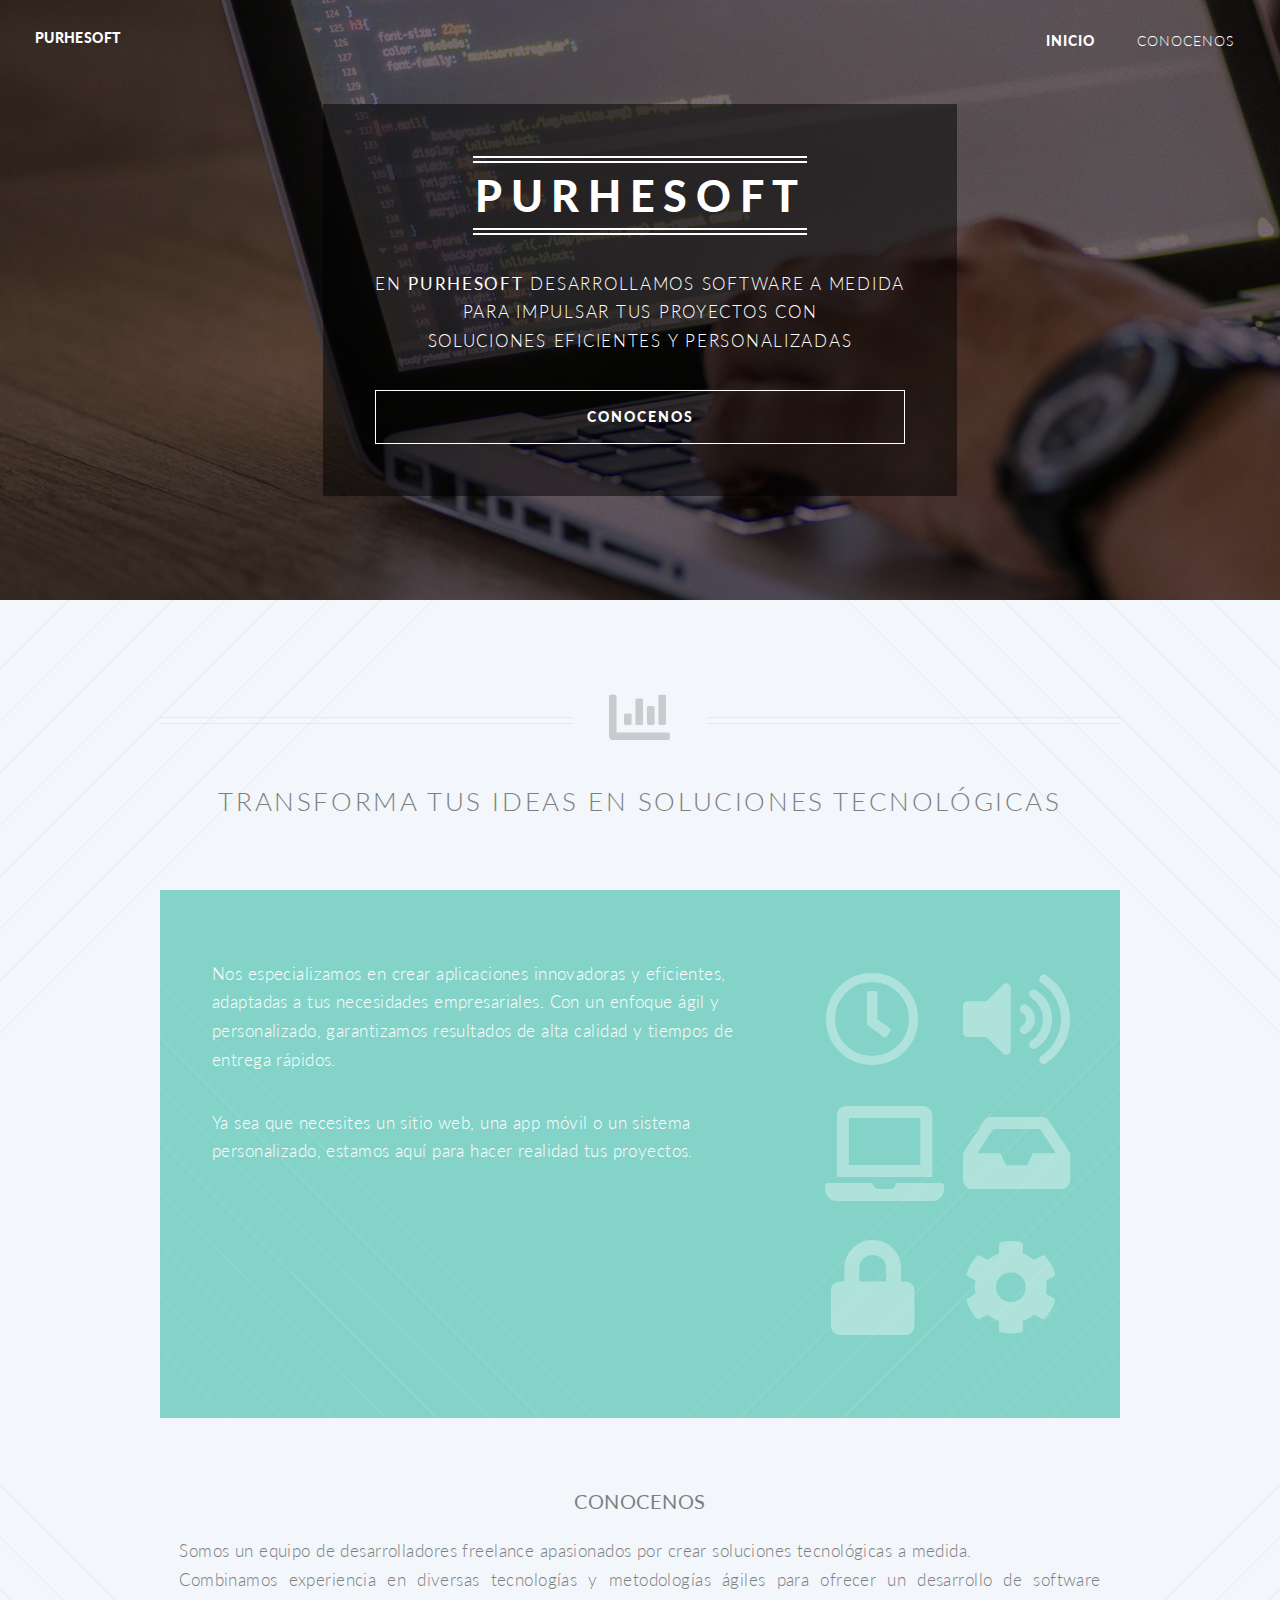
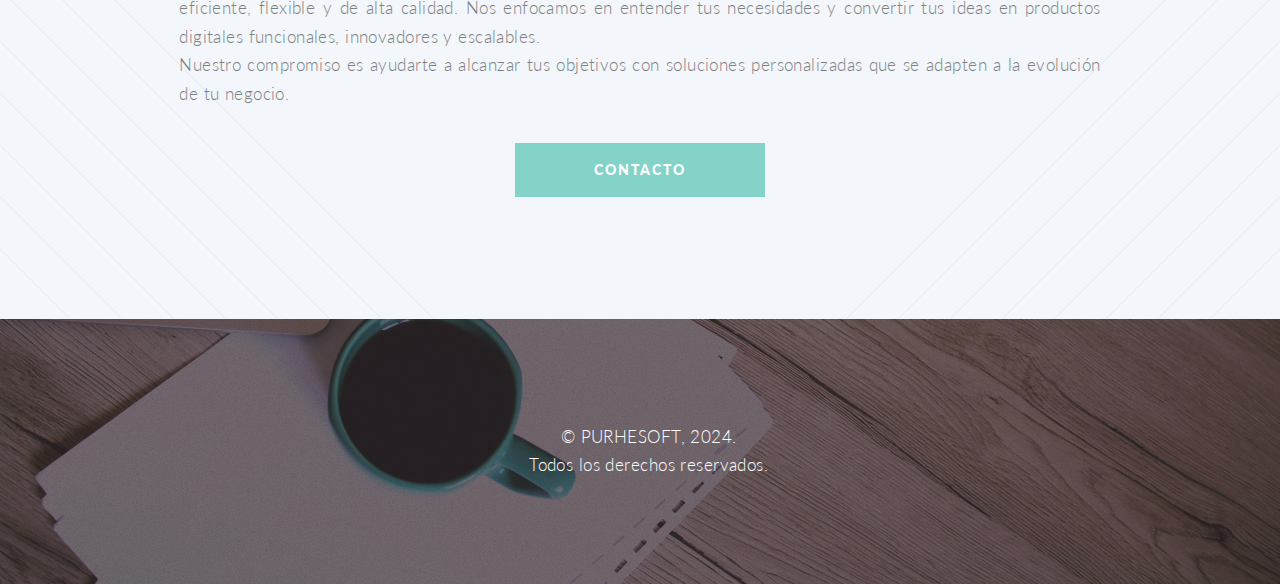
==== commit 72f2c77a: "Terminado" ====
--- a/index.html
+++ b/index.html
@@ -1,233 +1,173 @@
 <!DOCTYPE HTML>
 <html>
-	<head>
-		<title>PurheSoft</title>
-		<meta charset="utf-8" />
-		<meta name="viewport" content="width=device-width, initial-scale=1, user-scalable=no" />
-		<link rel="stylesheet" href="assets/css/main.css" />
-		<noscript><link rel="stylesheet" href="assets/css/noscript.css" /></noscript>
-	</head>
-	<body class="index is-preload">
-		<div id="page-wrapper">
 
-			<!-- Header -->
-				<header id="header" class="alt">
-					<h1 id="logo"><a href="index.html">PURHESOFT</a></h1>
-					<nav id="nav">
-						<ul>
-							<li class="current"><a href="index.html">INICIO</a></li>
-							<li class="submenu">
-								<a href="#">Layouts</a>
-								<ul>
-									<li><a href="left-sidebar.html">Left Sidebar</a></li>
-									<li><a href="right-sidebar.html">Right Sidebar</a></li>
-									<li><a href="no-sidebar.html">No Sidebar</a></li>
-									<li><a href="contact.html">Contact</a></li>
-									<li class="submenu">
-										<a href="#">Submenu</a>
-										<ul>
-											<li><a href="#">Dolore Sed</a></li>
-											<li><a href="#">Consequat</a></li>
-											<li><a href="#">Lorem Magna</a></li>
-											<li><a href="#">Sed Magna</a></li>
-											<li><a href="#">Ipsum Nisl</a></li>
-										</ul>
-									</li>
-								</ul>
-							</li>
-							<li><a href="#" class="button primary">CONTACTO</a></li>
-						</ul>
-					</nav>
+<head>
+	<title>PurheSoft</title>
+	<meta charset="utf-8" />
+	<meta name="viewport" content="width=device-width, initial-scale=1, user-scalable=no" />
+	<link rel="stylesheet" href="https://cdn.jsdelivr.net/npm/bootstrap@5.3.2/dist/css/bootstrap.min.css">
+	<link rel="stylesheet" href="assets/css/main.css" /> 
+		<link rel="stylesheet" href="assets/css/noscript.css" />
+	</noscript>
+</head>
+
+<body class="index is-preload">
+	<div id="page-wrapper">
+
+		<!-- Header -->
+		<header id="header" class="alt">
+			<h1 id="logo"><a href="index.html">PURHESOFT</a></h1>
+			<nav id="nav">
+				<ul>
+					<li class="current"><a href="index.html">INICIO</a></li>
+					<li>
+						<a href="#conocenos">CONOCENOS</a>
+					</li>
+				</ul>
+			</nav>
+		</header>
+		<!-- Banner -->
+		<section id="banner">
+			<div class="inner">
+				<header>
+					<h2>PURHESOFT</h2>
 				</header>
-
-			<!-- Banner -->
-				<section id="banner"> 
-					<div class="inner">
-
+				<p>En <strong>PurheSoft</strong>
+					desarrollamos software a medida <br>
+					para impulsar tus proyectos con <br> soluciones eficientes y personalizadas
+				<footer>
+					<ul class="buttons stacked">
+						<li><a href="#conocenos" class="button fit scrolly">CONOCENOS</a></li>
+					</ul>
+				</footer>
+			</div>
+		</section>
+		<!-- Main -->
+		<article id="main">
+			<header class="special container">
+				<span class="icon solid fa-chart-bar"></span>
+				<h2>Transforma tus ideas en soluciones tecnológicas</h2>
+			</header>
+			<!-- One -->
+			<section class="wrapper style2 container special-alt">
+				<div class="row gtr-50">
+					<div class="col-8 col-12-narrower">
 						<header>
-							<h2>PURHESOFT</h2>
+							<!-- <h2>Behold the <strong>icons</strong> that visualize what you’re all about. or just take up space. your call bro.</h2> -->
 						</header>
-						<p>En <strong>PurheSoft</strong>
-							desarrollamos software a medida <br> 
-							para impulsar tus proyectos con <br> soluciones eficientes y personalizadas.  
-						<footer>
-							<ul class="buttons stacked">
-								<li><a href="#main" class="button fit scrolly">Contactanos</a></li>
-							</ul>
-						</footer>
+						<p>Nos especializamos en crear aplicaciones innovadoras y eficientes, adaptadas a tus
+							necesidades empresariales. Con un enfoque ágil y personalizado, garantizamos resultados de
+							alta calidad y tiempos de entrega rápidos.
+						</p>
+						<p>
+							Ya sea que necesites un sitio web, una app móvil o un sistema personalizado, estamos aquí
+							para hacer realidad tus proyectos.
+						</p>
 
 					</div>
+					<div class="col-4 col-12-narrower imp-narrower">
 
-				</section>
+						<ul class="featured-icons">
+							<li><span class="icon fa-clock"><span class="label">Feature 1</span></span></li>
+							<li><span class="icon solid fa-volume-up"><span class="label">Feature 2</span></span></li>
+							<li><span class="icon solid fa-laptop"><span class="label">Feature 3</span></span></li>
+							<li><span class="icon solid fa-inbox"><span class="label">Feature 4</span></span></li>
+							<li><span class="icon solid fa-lock"><span class="label">Feature 5</span></span></li>
+							<li><span class="icon solid fa-cog"><span class="label">Feature 6</span></span></li>
+						</ul>
 
-			<!-- Main -->
-				<article id="main">
+					</div>
+				</div>
+			</section> 
+			<div  id="conocenos"></div>
+			<!-- Two -->
+			<section id="conocsenos" class="wrapper style1 container special">
+				<div class="conocenos">
+					<section>
+						<header>
+							<h3><strong>CONOCENOS</strong></h3>
+						</header>
+						<p>
+							Somos un equipo de desarrolladores freelance apasionados por crear soluciones tecnológicas a
+							medida.
+							<br>
+							Combinamos experiencia en diversas tecnologías y metodologías ágiles
+							para ofrecer un desarrollo de software eficiente,
+							flexible y de alta calidad. Nos enfocamos en entender tus necesidades y
+							convertir tus ideas en productos digitales funcionales, innovadores y escalables.
+							<br>
+							Nuestro compromiso es ayudarte a alcanzar tus objetivos con soluciones personalizadas
+							que se adapten a la evolución de tu negocio.
+						</p>
+					</section>
+				</div>
+				<div>
+					<a data-bs-toggle="modal" data-bs-target="#modalCorreo" class="button primary" id="btnContacto">CONTACTO</a>
+				</div>
 
-					<header class="special container">
-						<span class="icon solid fa-chart-bar"></span>
-						<h2>Transforma tus ideas en soluciones tecnológicas</h2> 
-					</header>
+			</section>
+		</article>
+		<!-- Footer -->
+		<section id="cta">
+			<ul class="copyright"></ul>
+			<ul>&copy; PURHESOFT, 2024. <br>
+				Todos los derechos reservados.
+				</ul>
+		</section>
+	</div>
+	 
+	<div class="modal " id="modalCorreo" tabindex="-1" aria-labelledby="correoModal" aria-hidden="true">
+		<div class="modal-dialog modal-dialog-centered">
+			<div class="modal-content bg-modal">
+				<div class="modal-header">
+					<h1 class="modal-title fs-5" id="correoModal">Contactanos</h1>
+					<button type="button" class="btn-close" data-bs-dismiss="modal" aria-label="Close"></button>
+				</div>
+				<div class="modal-body">
+					<div class="text-center">
+						<div class="row">
+							<div class="col-md-12 mx-auto">
+								<form action="https://formspree.io/f/xovagzyk" method="POST">
+									<div class="form-floating mb-5">
+										<input type="email" name="email" class="form-control" id="idCorreoTxt"
+											placeholder="name@example.com" required>
+										<label id="idCorreLabel" for="idCorreoTxt">Correo Electronico</label>
+									</div>
+									<div class="form-floating mb-5">
+										<textarea name="message" class="form-control"
+											placeholder="Escribe tu comentario..." id="idCommenTxt" required></textarea>
+										<label id="idCommenLabel" for="idCommenTxt">Comentario</label>
+									</div>
+									<div  id="aTerminosSanaM">
+										<li>
+											<a href="Terminosycondiciones.html">Terminos y condiciones SanaMind</a>
+										</li>
+									</div>
+									<!-- your other form fields go here -->
+									<div class="form-floating">
+										<button type="submit" class="btn btn-outline-success">Enviar</button>
+									</div>
+								</form>
+							</div>
+						</div>
+					</div>
+				</div>
+			</div>
+		</div>
+	</div>
 
-					<!-- One -->
-						<section class="wrapper style2 container special-alt">
-							<div class="row gtr-50">
-								<div class="col-8 col-12-narrower">
+	<!-- Scripts -->
+	<script src="assets/js/jquery.min.js"></script>
+	<script src="assets/js/jquery.dropotron.min.js"></script>
+	<script src="assets/js/jquery.scrolly.min.js"></script>
+	<script src="assets/js/jquery.scrollex.min.js"></script>
+	<script src="assets/js/browser.min.js"></script>
+	<script src="assets/js/breakpoints.min.js"></script>
+	<script src="assets/js/util.js"></script>
+	<script src="https://cdn.jsdelivr.net/npm/bootstrap@5.3.2/dist/js/bootstrap.bundle.min.js"></script>
 
-									<header>
-										<!-- <h2>Behold the <strong>icons</strong> that visualize what you’re all about. or just take up space. your call bro.</h2> -->
-									</header>
-									<p>Nos especializamos en crear aplicaciones innovadoras y eficientes, adaptadas a tus necesidades empresariales. Con un enfoque ágil y personalizado, garantizamos resultados de alta calidad y tiempos de entrega rápidos.
-									</p>
-									<p>
-										Ya sea que necesites un sitio web, una app móvil o un sistema personalizado, estamos aquí para hacer realidad tus proyectos.
-									</p>
-									<!-- <footer>
-										<ul class="buttons">
-											<li><a href="#" class="button">Find Out More</a></li>
-										</ul>
-									</footer> -->
+	<script src="assets/js/main.js"></script>
 
-								</div>
-								<div class="col-4 col-12-narrower imp-narrower">
+</body>
 
-									<ul class="featured-icons">
-										<li><span class="icon fa-clock"><span class="label">Feature 1</span></span></li>
-										<li><span class="icon solid fa-volume-up"><span class="label">Feature 2</span></span></li>
-										<li><span class="icon solid fa-laptop"><span class="label">Feature 3</span></span></li>
-										<li><span class="icon solid fa-inbox"><span class="label">Feature 4</span></span></li>
-										<li><span class="icon solid fa-lock"><span class="label">Feature 5</span></span></li>
-										<li><span class="icon solid fa-cog"><span class="label">Feature 6</span></span></li>
-									</ul>
-
-								</div>
-							</div>
-						</section>
-						<!-- Three -->
-						<!-- <section class="wrapper style3 container special">
-
-							<header class="major">
-								<h2>PORTAFOLIO DE <strong>PROYECTOS</strong></h2>
-							</header>
-
-							<div class="row">
-								<div class="col-6 col-12-narrower">
-
-									<section>
-										<a href="#" class="image featured"><img src="images/pic01.jpg" alt="" /></a>
-										<header>
-											<h3>A Really Fast Train</h3>
-										</header>
-										<p>Sed tristique purus vitae volutpat commodo suscipit amet sed nibh. Proin a ullamcorper sed blandit. Sed tristique purus vitae volutpat commodo suscipit ullamcorper sed blandit lorem ipsum dolore.</p>
-									</section>
-
-								</div>
-								<div class="col-6 col-12-narrower">
-
-									<section>
-										<a href="#" class="image featured"><img src="images/pic02.jpg" alt="" /></a>
-										<header>
-											<h3>An Airport Terminal</h3>
-										</header>
-										<p>Sed tristique purus vitae volutpat commodo suscipit amet sed nibh. Proin a ullamcorper sed blandit. Sed tristique purus vitae volutpat commodo suscipit ullamcorper sed blandit lorem ipsum dolore.</p>
-									</section>
-
-								</div>
-							</div>
-							<div class="row">
-								<div class="col-6 col-12-narrower">
-
-									<section>
-										<a href="#" class="image featured"><img src="images/pic03.jpg" alt="" /></a>
-										<header>
-											<h3>Hyperspace Travel</h3>
-										</header>
-										<p>Sed tristique purus vitae volutpat commodo suscipit amet sed nibh. Proin a ullamcorper sed blandit. Sed tristique purus vitae volutpat commodo suscipit ullamcorper sed blandit lorem ipsum dolore.</p>
-									</section>
-
-								</div>
-								<div class="col-6 col-12-narrower">
-
-									<section>
-										<a href="#" class="image featured"><img src="images/pic04.jpg" alt="" /></a>
-										<header>
-											<h3>And Another Train</h3>
-										</header>
-										<p>Sed tristique purus vitae volutpat commodo suscipit amet sed nibh. Proin a ullamcorper sed blandit. Sed tristique purus vitae volutpat commodo suscipit ullamcorper sed blandit lorem ipsum dolore.</p>
-									</section>
-
-								</div>
-							</div>
-
-							<footer class="major">
-								<ul class="buttons">
-									<li><a href="#" class="button">VER MÁS</a></li>
-								</ul>
-							</footer> 
-						</section>    -->
-
-					<!-- Two -->
-						<section class="wrapper style1 container special">
-							  
-									<div class="conocenos">
-										<section> 
-											<header>
-												<h3><strong>CONOCENOS</strong></h3>
-											</header>
-											<p>
-												Somos un equipo de desarrolladores freelance apasionados por crear soluciones tecnológicas a medida.
-											<br>
-												Combinamos experiencia en diversas tecnologías y metodologías ágiles 
-												para ofrecer un desarrollo de software eficiente, 
-												flexible y de alta calidad. Nos enfocamos en entender tus necesidades y 
-												convertir tus ideas en productos digitales funcionales, innovadores y escalables.
-											<br>
-												Nuestro compromiso es ayudarte a alcanzar tus objetivos con soluciones personalizadas
-												que se adapten a la evolución de tu negocio.
-											</p>
-										</section>
-									</div>
- 
-						</section> 
-				</article>
-
-			<!-- CTA -->
-				<section id="cta">
-
-					<header>
-						
-						<h2>Ready to do <strong>something</strong>?</h2>
-						<p>Proin a ullamcorper elit, et sagittis turpis integer ut fermentum.</p>
-					</header>
-					<footer>
-						
-						<ul class="buttons">
-							<li><a href="#" class="button primary">Take My Money</a></li>
-							<li><a href="#" class="button">LOL Wut</a></li>
-						</ul>
-					</footer>
-
-				</section>
-
-			<!-- Footer -->
-				<footer id="footer"> 
-					<ul class="copyright">
-						<li>&copy; PURHESOFT, 2024. <br>
-							Todos los derechos reservados.
-					</ul>
-
-				</footer>
-
-		</div>
-
-		<!-- Scripts -->
-			<script src="assets/js/jquery.min.js"></script>
-			<script src="assets/js/jquery.dropotron.min.js"></script>
-			<script src="assets/js/jquery.scrolly.min.js"></script>
-			<script src="assets/js/jquery.scrollex.min.js"></script>
-			<script src="assets/js/browser.min.js"></script>
-			<script src="assets/js/breakpoints.min.js"></script>
-			<script src="assets/js/util.js"></script>
-			<script src="assets/js/main.js"></script>
-
-	</body>
 </html>--- a/assets/css/main.css
+++ b/assets/css/main.css
@@ -7,44 +7,130 @@
 	Free for personal and commercial use under the CCA 3.0 license (html5up.net/license)
 */
 
-html, body, div, span, applet, object,
-iframe, h1, h2, h3, h4, h5, h6, p, blockquote,
-pre, a, abbr, acronym, address, big, cite,
-code, del, dfn, em, img, ins, kbd, q, s, samp,
-small, strike, strong, sub, sup, tt, var, b,
-u, i, center, dl, dt, dd, ol, ul, li, fieldset,
-form, label, legend, table, caption, tbody,
-tfoot, thead, tr, th, td, article, aside,
-canvas, details, embed, figure, figcaption,
-footer, header, hgroup, menu, nav, output, ruby,
-section, summary, time, mark, audio, video {
+html,
+body,
+div,
+span,
+applet,
+object,
+iframe,
+h1,
+h2,
+h3,
+h4,
+h5,
+h6,
+p,
+blockquote,
+pre,
+a,
+abbr,
+acronym,
+address,
+big,
+cite,
+code,
+del,
+dfn,
+em,
+img,
+ins,
+kbd,
+q,
+s,
+samp,
+small,
+strike,
+strong,
+sub,
+sup,
+tt,
+var,
+b,
+u,
+i,
+center,
+dl,
+dt,
+dd,
+ol,
+ul,
+li,
+fieldset,
+form,
+label,
+legend,
+table,
+caption,
+tbody,
+tfoot,
+thead,
+tr,
+th,
+td,
+article,
+aside,
+canvas,
+details,
+embed,
+figure,
+figcaption,
+footer,
+header,
+hgroup,
+menu,
+nav,
+output,
+ruby,
+section,
+summary,
+time,
+mark,
+audio,
+video {
 	margin: 0;
 	padding: 0;
 	border: 0;
 	font-size: 100%;
 	font: inherit;
-	vertical-align: baseline;}
-
-article, aside, details, figcaption, figure,
-footer, header, hgroup, menu, nav, section {
-	display: block;}
+	vertical-align: baseline;
+}
+
+article,
+aside,
+details,
+figcaption,
+figure,
+footer,
+header,
+hgroup,
+menu,
+nav,
+section {
+	display: block;
+}
 
 body {
 	line-height: 1;
 }
 
-ol, ul {
+ol,
+ul {
 	list-style: none;
 }
 
-blockquote, q {
+blockquote,
+q {
 	quotes: none;
 }
 
-	blockquote:before, blockquote:after, q:before, q:after {
-		content: '';
-		content: none;
-	}
+blockquote:before,
+blockquote:after,
+q:before,
+q:after {
+	content: '';
+	content: none;
+}
 
 table {
 	border-collapse: collapse;
@@ -65,190 +151,459 @@
 	padding: 0;
 }
 
-input, select, textarea {
+input,
+select,
+textarea {
 	-moz-appearance: none;
 	-webkit-appearance: none;
 	-ms-appearance: none;
 	appearance: none;
 }
 
+
 /* Basic */
 
-	html {
-		box-sizing: border-box;
-	}
-
-	*, *:before, *:after {
-		box-sizing: inherit;
-	}
-
-	body {
-		background: #f3f6fa;
-	}
-
-		body.is-preload *, body.is-preload *:before, body.is-preload *:after {
-			-moz-animation: none !important;
-			-webkit-animation: none !important;
-			-ms-animation: none !important;
-			animation: none !important;
-			-moz-transition: none !important;
-			-webkit-transition: none !important;
-			-ms-transition: none !important;
-			transition: none !important;
-		}
-
-	body, input, select, textarea {
-		color: #7c8081;
-		font-family: 'Lato', sans-serif;
-		font-size: 15pt;
-		font-weight: 300;
-		letter-spacing: 0.025em;
-		line-height: 1.75em;
-	}
-
-	a {
-		-moz-transition: color 0.2s ease-in-out, border-color 0.2s ease-in-out, background-color 0.2s ease-in-out;
-		-webkit-transition: color 0.2s ease-in-out, border-color 0.2s ease-in-out, background-color 0.2s ease-in-out;
-		-ms-transition: color 0.2s ease-in-out, border-color 0.2s ease-in-out, background-color 0.2s ease-in-out;
-		transition: color 0.2s ease-in-out, border-color 0.2s ease-in-out, background-color 0.2s ease-in-out;
-		color: #3fb1a3;
-		text-decoration: none;
-		border-bottom: dotted 1px;
-	}
-
-		a:hover {
-			border-bottom-color: transparent;
-		}
-
-	strong, b {
-		font-weight: 400;
-	}
-
-	p, ul, ol, dl, table, blockquote {
-		margin: 0 0 2em 0;
-	}
-
-	h1, h2, h3, h4, h5, h6 {
-		color: inherit;
-		font-weight: 300;
-		line-height: 1.75em;
-		margin-bottom: 1em;
-		text-transform: uppercase;
-	}
-
-		h1 a, h2 a, h3 a, h4 a, h5 a, h6 a {
-			color: inherit;
-			text-decoration: none;
-			border: 0;
-		}
-
-	h2 {
-		font-size: 1.5em;
-		letter-spacing: 0.1em;
-	}
-
-	h3 {
-		font-size: 1.15em;
-		letter-spacing: 0.025em;
-	}
-
-	sub {
-		font-size: 0.8em;
-		position: relative;
-		top: 0.5em;
-	}
-
-	sup {
-		font-size: 0.8em;
-		position: relative;
-		top: -0.5em;
-	}
-
-	hr {
-		border-top: solid 1px rgba(124, 128, 129, 0.2);
-		border: 0;
-		margin-bottom: 1.5em;
-	}
-
-	blockquote {
-		border-left: solid 0.5em rgba(124, 128, 129, 0.2);
-		font-style: italic;
-		padding: 1em 0 1em 2em;
-	}
+html {
+	box-sizing: border-box;
+}
+
+*,
+*:before,
+*:after {
+	box-sizing: inherit;
+}
+
+body {
+	background: #f3f6fa;
+}
+
+body.is-preload *,
+body.is-preload *:before,
+body.is-preload *:after {
+	-moz-animation: none !important;
+	-webkit-animation: none !important;
+	-ms-animation: none !important;
+	animation: none !important;
+	-moz-transition: none !important;
+	-webkit-transition: none !important;
+	-ms-transition: none !important;
+	transition: none !important;
+}
+
+body,
+input,
+select,
+textarea {
+	color: #7c8081;
+	font-family: 'Lato', sans-serif;
+	font-size: 15pt;
+	font-weight: 300;
+	letter-spacing: 0.025em;
+	line-height: 1.75em;
+}
+
+a {
+	-moz-transition: color 0.2s ease-in-out, border-color 0.2s ease-in-out, background-color 0.2s ease-in-out;
+	-webkit-transition: color 0.2s ease-in-out, border-color 0.2s ease-in-out, background-color 0.2s ease-in-out;
+	-ms-transition: color 0.2s ease-in-out, border-color 0.2s ease-in-out, background-color 0.2s ease-in-out;
+	transition: color 0.2s ease-in-out, border-color 0.2s ease-in-out, background-color 0.2s ease-in-out;
+	color: #3fb1a3;
+	text-decoration: none;
+	border-bottom: dotted 1px;
+}
+
+a:hover {
+	border-bottom-color: transparent;
+}
+
+strong,
+b {
+	font-weight: 400;
+}
+
+p,
+ul,
+ol,
+dl,
+table,
+blockquote {
+	margin: 0 0 2em 0;
+}
+
+h1,
+h2,
+h3,
+h4,
+h5,
+h6 {
+	color: inherit;
+	font-weight: 300;
+	line-height: 1.75em;
+	margin-bottom: 1em;
+	text-transform: uppercase;
+}
+
+h1 a,
+h2 a,
+h3 a,
+h4 a,
+h5 a,
+h6 a {
+	color: inherit;
+	text-decoration: none;
+	border: 0;
+}
+
+h2 {
+	font-size: 1.5em;
+	letter-spacing: 0.1em;
+}
+
+h3 {
+	font-size: 1.15em;
+	letter-spacing: 0.025em;
+}
+
+sub {
+	font-size: 0.8em;
+	position: relative;
+	top: 0.5em;
+}
+
+sup {
+	font-size: 0.8em;
+	position: relative;
+	top: -0.5em;
+}
+
+hr {
+	border-top: solid 1px rgba(124, 128, 129, 0.2);
+	border: 0;
+	margin-bottom: 1.5em;
+}
+
+blockquote {
+	border-left: solid 0.5em rgba(124, 128, 129, 0.2);
+	font-style: italic;
+	padding: 1em 0 1em 2em;
+}
 
 /* Container */
 
+.container {
+	margin: 0 auto;
+	max-width: 100%;
+	width: 1400px;
+}
+
+.container.medium {
+	width: 1050px;
+}
+
+@media screen and (max-width: 1680px) {
+
 	.container {
-		margin: 0 auto;
-		max-width: 100%;
-		width: 1400px;
-	}
-
-		.container.medium {
-			width: 1050px;
-		}
-
-		@media screen and (max-width: 1680px) {
-
-			.container {
-				width: 1200px;
-			}
-
-				.container.medium {
-					width: 900px;
-				}
-
-		}
-
-		@media screen and (max-width: 1280px) {
-
-			.container {
-				width: 960px;
-			}
-
-				.container.medium {
-					width: 735px;
-				}
-
-		}
-
-		@media screen and (max-width: 980px) {
-
-			.container {
-				width: 95%;
-			}
-
-				.container.medium {
-					width: 71.25%;
-				}
-
-		}
-
-		@media screen and (max-width: 840px) {
-
-			.container {
-				width: 95%;
-			}
-
-				.container.medium {
-					width: 95%;
-				}
-
-		}
-
-		@media screen and (max-width: 736px) {
-
-			.container {
-				width: 100%;
-			}
-
-				.container.medium {
-					width: 100%;
-				}
-
-		}
+		width: 1200px;
+	}
+
+	.container.medium {
+		width: 900px;
+	}
+
+}
+
+@media screen and (max-width: 1280px) {
+
+	.container {
+		width: 960px;
+	}
+
+	.container.medium {
+		width: 735px;
+	}
+
+}
+
+@media screen and (max-width: 980px) {
+
+	.container {
+		width: 95%;
+	}
+
+	.container.medium {
+		width: 71.25%;
+	}
+
+}
+
+@media screen and (max-width: 840px) {
+
+	.container {
+		width: 95%;
+	}
+
+	.container.medium {
+		width: 95%;
+	}
+
+}
+
+@media screen and (max-width: 736px) {
+
+	.container {
+		width: 100%;
+	}
+
+	.container.medium {
+		width: 100%;
+	}
+
+}
 
 /* Row */
+
+.row {
+	display: flex;
+	flex-wrap: wrap;
+	box-sizing: border-box;
+	align-items: stretch;
+}
+
+.row>* {
+	box-sizing: border-box;
+}
+
+.row.gtr-uniform>*> :last-child {
+	margin-bottom: 0;
+}
+
+.row.aln-left {
+	justify-content: flex-start;
+}
+
+.row.aln-center {
+	justify-content: center;
+}
+
+.row.aln-right {
+	justify-content: flex-end;
+}
+
+.row.aln-top {
+	align-items: flex-start;
+}
+
+.row.aln-middle {
+	align-items: center;
+}
+
+.row.aln-bottom {
+	align-items: flex-end;
+}
+
+.row>.imp {
+	order: -1;
+}
+
+.row>.col-1 {
+	width: 8.33333%;
+}
+
+.row>.off-1 {
+	margin-left: 8.33333%;
+}
+
+.row>.col-2 {
+	width: 16.66667%;
+}
+
+.row>.off-2 {
+	margin-left: 16.66667%;
+}
+
+.row>.col-3 {
+	width: 25%;
+}
+
+.row>.off-3 {
+	margin-left: 25%;
+}
+
+.row>.col-4 {
+	width: 33.33333%;
+}
+
+.row>.off-4 {
+	margin-left: 33.33333%;
+}
+
+.row>.col-5 {
+	width: 41.66667%;
+}
+
+.row>.off-5 {
+	margin-left: 41.66667%;
+}
+
+.row>.col-6 {
+	width: 50%;
+}
+
+.row>.off-6 {
+	margin-left: 50%;
+}
+
+.row>.col-7 {
+	width: 58.33333%;
+}
+
+.row>.off-7 {
+	margin-left: 58.33333%;
+}
+
+.row>.col-8 {
+	width: 66.66667%;
+}
+
+.row>.off-8 {
+	margin-left: 66.66667%;
+}
+
+.row>.col-9 {
+	width: 75%;
+}
+
+.row>.off-9 {
+	margin-left: 75%;
+}
+
+.row>.col-10 {
+	width: 83.33333%;
+}
+
+.row>.off-10 {
+	margin-left: 83.33333%;
+}
+
+.row>.col-11 {
+	width: 91.66667%;
+}
+
+.row>.off-11 {
+	margin-left: 91.66667%;
+}
+
+.row>.col-12 {
+	width: 100%;
+}
+
+.row>.off-12 {
+	margin-left: 100%;
+}
+
+.row.gtr-0 {
+	margin-top: 0px;
+	margin-left: 0px;
+}
+
+.row.gtr-0>* {
+	padding: 0px 0 0 0px;
+}
+
+.row.gtr-0.gtr-uniform {
+	margin-top: 0px;
+}
+
+.row.gtr-0.gtr-uniform>* {
+	padding-top: 0px;
+}
+
+.row.gtr-25 {
+	margin-top: -12.5px;
+	margin-left: -12.5px;
+}
+
+.row.gtr-25>* {
+	padding: 12.5px 0 0 12.5px;
+}
+
+.row.gtr-25.gtr-uniform {
+	margin-top: -12.5px;
+}
+
+.row.gtr-25.gtr-uniform>* {
+	padding-top: 12.5px;
+}
+
+.row.gtr-50 {
+	margin-top: -25px;
+	margin-left: -25px;
+}
+
+.row.gtr-50>* {
+	padding: 25px 0 0 25px;
+}
+
+.row.gtr-50.gtr-uniform {
+	margin-top: -25px;
+}
+
+.row.gtr-50.gtr-uniform>* {
+	padding-top: 25px;
+}
+
+.row {
+	margin-top: -50px;
+	margin-left: -50px;
+}
+
+.row>* {
+	padding: 50px 0 0 50px;
+}
+
+.row.gtr-uniform {
+	margin-top: -50px;
+}
+
+.row.gtr-uniform>* {
+	padding-top: 50px;
+}
+
+.row.gtr-150 {
+	margin-top: -75px;
+	margin-left: -75px;
+}
+
+.row.gtr-150>* {
+	padding: 75px 0 0 75px;
+}
+
+.row.gtr-150.gtr-uniform {
+	margin-top: -75px;
+}
+
+.row.gtr-150.gtr-uniform>* {
+	padding-top: 75px;
+}
+
+.row.gtr-200 {
+	margin-top: -100px;
+	margin-left: -100px;
+}
+
+.row.gtr-200>* {
+	padding: 100px 0 0 100px;
+}
+
+.row.gtr-200.gtr-uniform {
+	margin-top: -100px;
+}
+
+.row.gtr-200.gtr-uniform>* {
+	padding-top: 100px;
+}
+
+@media screen and (max-width: 1680px) {
 
 	.row {
 		display: flex;
@@ -257,3101 +612,2905 @@
 		align-items: stretch;
 	}
 
-		.row > * {
-			box-sizing: border-box;
-		}
-
-		.row.gtr-uniform > * > :last-child {
-			margin-bottom: 0;
-		}
-
-		.row.aln-left {
-			justify-content: flex-start;
-		}
-
-		.row.aln-center {
-			justify-content: center;
-		}
-
-		.row.aln-right {
-			justify-content: flex-end;
-		}
-
-		.row.aln-top {
-			align-items: flex-start;
-		}
-
-		.row.aln-middle {
-			align-items: center;
-		}
-
-		.row.aln-bottom {
-			align-items: flex-end;
-		}
-
-		.row > .imp {
-			order: -1;
-		}
-
-		.row > .col-1 {
-			width: 8.33333%;
-		}
-
-		.row > .off-1 {
-			margin-left: 8.33333%;
-		}
-
-		.row > .col-2 {
-			width: 16.66667%;
-		}
-
-		.row > .off-2 {
-			margin-left: 16.66667%;
-		}
-
-		.row > .col-3 {
-			width: 25%;
-		}
-
-		.row > .off-3 {
-			margin-left: 25%;
-		}
-
-		.row > .col-4 {
-			width: 33.33333%;
-		}
-
-		.row > .off-4 {
-			margin-left: 33.33333%;
-		}
-
-		.row > .col-5 {
-			width: 41.66667%;
-		}
-
-		.row > .off-5 {
-			margin-left: 41.66667%;
-		}
-
-		.row > .col-6 {
-			width: 50%;
-		}
-
-		.row > .off-6 {
-			margin-left: 50%;
-		}
-
-		.row > .col-7 {
-			width: 58.33333%;
-		}
-
-		.row > .off-7 {
-			margin-left: 58.33333%;
-		}
-
-		.row > .col-8 {
-			width: 66.66667%;
-		}
-
-		.row > .off-8 {
-			margin-left: 66.66667%;
-		}
-
-		.row > .col-9 {
-			width: 75%;
-		}
-
-		.row > .off-9 {
-			margin-left: 75%;
-		}
-
-		.row > .col-10 {
-			width: 83.33333%;
-		}
-
-		.row > .off-10 {
-			margin-left: 83.33333%;
-		}
-
-		.row > .col-11 {
-			width: 91.66667%;
-		}
-
-		.row > .off-11 {
-			margin-left: 91.66667%;
-		}
-
-		.row > .col-12 {
-			width: 100%;
-		}
-
-		.row > .off-12 {
-			margin-left: 100%;
-		}
-
-		.row.gtr-0 {
-			margin-top: 0px;
-			margin-left: 0px;
-		}
-
-			.row.gtr-0 > * {
-				padding: 0px 0 0 0px;
-			}
-
-			.row.gtr-0.gtr-uniform {
-				margin-top: 0px;
-			}
-
-				.row.gtr-0.gtr-uniform > * {
-					padding-top: 0px;
-				}
-
-		.row.gtr-25 {
-			margin-top: -12.5px;
-			margin-left: -12.5px;
-		}
-
-			.row.gtr-25 > * {
-				padding: 12.5px 0 0 12.5px;
-			}
-
-			.row.gtr-25.gtr-uniform {
-				margin-top: -12.5px;
-			}
-
-				.row.gtr-25.gtr-uniform > * {
-					padding-top: 12.5px;
-				}
-
-		.row.gtr-50 {
-			margin-top: -25px;
-			margin-left: -25px;
-		}
-
-			.row.gtr-50 > * {
-				padding: 25px 0 0 25px;
-			}
-
-			.row.gtr-50.gtr-uniform {
-				margin-top: -25px;
-			}
-
-				.row.gtr-50.gtr-uniform > * {
-					padding-top: 25px;
-				}
-
-		.row {
-			margin-top: -50px;
-			margin-left: -50px;
-		}
-
-			.row > * {
-				padding: 50px 0 0 50px;
-			}
-
-			.row.gtr-uniform {
-				margin-top: -50px;
-			}
-
-				.row.gtr-uniform > * {
-					padding-top: 50px;
-				}
-
-		.row.gtr-150 {
-			margin-top: -75px;
-			margin-left: -75px;
-		}
-
-			.row.gtr-150 > * {
-				padding: 75px 0 0 75px;
-			}
-
-			.row.gtr-150.gtr-uniform {
-				margin-top: -75px;
-			}
-
-				.row.gtr-150.gtr-uniform > * {
-					padding-top: 75px;
-				}
-
-		.row.gtr-200 {
-			margin-top: -100px;
-			margin-left: -100px;
-		}
-
-			.row.gtr-200 > * {
-				padding: 100px 0 0 100px;
-			}
-
-			.row.gtr-200.gtr-uniform {
-				margin-top: -100px;
-			}
-
-				.row.gtr-200.gtr-uniform > * {
-					padding-top: 100px;
-				}
-
-		@media screen and (max-width: 1680px) {
-
-			.row {
-				display: flex;
-				flex-wrap: wrap;
-				box-sizing: border-box;
-				align-items: stretch;
-			}
-
-				.row > * {
-					box-sizing: border-box;
-				}
-
-				.row.gtr-uniform > * > :last-child {
-					margin-bottom: 0;
-				}
-
-				.row.aln-left {
-					justify-content: flex-start;
-				}
-
-				.row.aln-center {
-					justify-content: center;
-				}
-
-				.row.aln-right {
-					justify-content: flex-end;
-				}
-
-				.row.aln-top {
-					align-items: flex-start;
-				}
-
-				.row.aln-middle {
-					align-items: center;
-				}
-
-				.row.aln-bottom {
-					align-items: flex-end;
-				}
-
-				.row > .imp-wide {
-					order: -1;
-				}
-
-				.row > .col-1-wide {
-					width: 8.33333%;
-				}
-
-				.row > .off-1-wide {
-					margin-left: 8.33333%;
-				}
-
-				.row > .col-2-wide {
-					width: 16.66667%;
-				}
-
-				.row > .off-2-wide {
-					margin-left: 16.66667%;
-				}
-
-				.row > .col-3-wide {
-					width: 25%;
-				}
-
-				.row > .off-3-wide {
-					margin-left: 25%;
-				}
-
-				.row > .col-4-wide {
-					width: 33.33333%;
-				}
-
-				.row > .off-4-wide {
-					margin-left: 33.33333%;
-				}
-
-				.row > .col-5-wide {
-					width: 41.66667%;
-				}
-
-				.row > .off-5-wide {
-					margin-left: 41.66667%;
-				}
-
-				.row > .col-6-wide {
-					width: 50%;
-				}
-
-				.row > .off-6-wide {
-					margin-left: 50%;
-				}
-
-				.row > .col-7-wide {
-					width: 58.33333%;
-				}
-
-				.row > .off-7-wide {
-					margin-left: 58.33333%;
-				}
-
-				.row > .col-8-wide {
-					width: 66.66667%;
-				}
-
-				.row > .off-8-wide {
-					margin-left: 66.66667%;
-				}
-
-				.row > .col-9-wide {
-					width: 75%;
-				}
-
-				.row > .off-9-wide {
-					margin-left: 75%;
-				}
-
-				.row > .col-10-wide {
-					width: 83.33333%;
-				}
-
-				.row > .off-10-wide {
-					margin-left: 83.33333%;
-				}
-
-				.row > .col-11-wide {
-					width: 91.66667%;
-				}
-
-				.row > .off-11-wide {
-					margin-left: 91.66667%;
-				}
-
-				.row > .col-12-wide {
-					width: 100%;
-				}
-
-				.row > .off-12-wide {
-					margin-left: 100%;
-				}
-
-				.row.gtr-0 {
-					margin-top: 0px;
-					margin-left: 0px;
-				}
-
-					.row.gtr-0 > * {
-						padding: 0px 0 0 0px;
-					}
-
-					.row.gtr-0.gtr-uniform {
-						margin-top: 0px;
-					}
-
-						.row.gtr-0.gtr-uniform > * {
-							padding-top: 0px;
-						}
-
-				.row.gtr-25 {
-					margin-top: -10px;
-					margin-left: -10px;
-				}
-
-					.row.gtr-25 > * {
-						padding: 10px 0 0 10px;
-					}
-
-					.row.gtr-25.gtr-uniform {
-						margin-top: -10px;
-					}
-
-						.row.gtr-25.gtr-uniform > * {
-							padding-top: 10px;
-						}
-
-				.row.gtr-50 {
-					margin-top: -20px;
-					margin-left: -20px;
-				}
-
-					.row.gtr-50 > * {
-						padding: 20px 0 0 20px;
-					}
-
-					.row.gtr-50.gtr-uniform {
-						margin-top: -20px;
-					}
-
-						.row.gtr-50.gtr-uniform > * {
-							padding-top: 20px;
-						}
-
-				.row {
-					margin-top: -40px;
-					margin-left: -40px;
-				}
-
-					.row > * {
-						padding: 40px 0 0 40px;
-					}
-
-					.row.gtr-uniform {
-						margin-top: -40px;
-					}
-
-						.row.gtr-uniform > * {
-							padding-top: 40px;
-						}
-
-				.row.gtr-150 {
-					margin-top: -60px;
-					margin-left: -60px;
-				}
-
-					.row.gtr-150 > * {
-						padding: 60px 0 0 60px;
-					}
-
-					.row.gtr-150.gtr-uniform {
-						margin-top: -60px;
-					}
-
-						.row.gtr-150.gtr-uniform > * {
-							padding-top: 60px;
-						}
-
-				.row.gtr-200 {
-					margin-top: -80px;
-					margin-left: -80px;
-				}
-
-					.row.gtr-200 > * {
-						padding: 80px 0 0 80px;
-					}
-
-					.row.gtr-200.gtr-uniform {
-						margin-top: -80px;
-					}
-
-						.row.gtr-200.gtr-uniform > * {
-							padding-top: 80px;
-						}
-
-		}
-
-		@media screen and (max-width: 1280px) {
-
-			.row {
-				display: flex;
-				flex-wrap: wrap;
-				box-sizing: border-box;
-				align-items: stretch;
-			}
-
-				.row > * {
-					box-sizing: border-box;
-				}
-
-				.row.gtr-uniform > * > :last-child {
-					margin-bottom: 0;
-				}
-
-				.row.aln-left {
-					justify-content: flex-start;
-				}
-
-				.row.aln-center {
-					justify-content: center;
-				}
-
-				.row.aln-right {
-					justify-content: flex-end;
-				}
-
-				.row.aln-top {
-					align-items: flex-start;
-				}
-
-				.row.aln-middle {
-					align-items: center;
-				}
-
-				.row.aln-bottom {
-					align-items: flex-end;
-				}
-
-				.row > .imp-normal {
-					order: -1;
-				}
-
-				.row > .col-1-normal {
-					width: 8.33333%;
-				}
-
-				.row > .off-1-normal {
-					margin-left: 8.33333%;
-				}
-
-				.row > .col-2-normal {
-					width: 16.66667%;
-				}
-
-				.row > .off-2-normal {
-					margin-left: 16.66667%;
-				}
-
-				.row > .col-3-normal {
-					width: 25%;
-				}
-
-				.row > .off-3-normal {
-					margin-left: 25%;
-				}
-
-				.row > .col-4-normal {
-					width: 33.33333%;
-				}
-
-				.row > .off-4-normal {
-					margin-left: 33.33333%;
-				}
-
-				.row > .col-5-normal {
-					width: 41.66667%;
-				}
-
-				.row > .off-5-normal {
-					margin-left: 41.66667%;
-				}
-
-				.row > .col-6-normal {
-					width: 50%;
-				}
-
-				.row > .off-6-normal {
-					margin-left: 50%;
-				}
-
-				.row > .col-7-normal {
-					width: 58.33333%;
-				}
-
-				.row > .off-7-normal {
-					margin-left: 58.33333%;
-				}
-
-				.row > .col-8-normal {
-					width: 66.66667%;
-				}
-
-				.row > .off-8-normal {
-					margin-left: 66.66667%;
-				}
-
-				.row > .col-9-normal {
-					width: 75%;
-				}
-
-				.row > .off-9-normal {
-					margin-left: 75%;
-				}
-
-				.row > .col-10-normal {
-					width: 83.33333%;
-				}
-
-				.row > .off-10-normal {
-					margin-left: 83.33333%;
-				}
-
-				.row > .col-11-normal {
-					width: 91.66667%;
-				}
-
-				.row > .off-11-normal {
-					margin-left: 91.66667%;
-				}
-
-				.row > .col-12-normal {
-					width: 100%;
-				}
-
-				.row > .off-12-normal {
-					margin-left: 100%;
-				}
-
-				.row.gtr-0 {
-					margin-top: 0px;
-					margin-left: 0px;
-				}
-
-					.row.gtr-0 > * {
-						padding: 0px 0 0 0px;
-					}
-
-					.row.gtr-0.gtr-uniform {
-						margin-top: 0px;
-					}
-
-						.row.gtr-0.gtr-uniform > * {
-							padding-top: 0px;
-						}
-
-				.row.gtr-25 {
-					margin-top: -10px;
-					margin-left: -10px;
-				}
-
-					.row.gtr-25 > * {
-						padding: 10px 0 0 10px;
-					}
-
-					.row.gtr-25.gtr-uniform {
-						margin-top: -10px;
-					}
-
-						.row.gtr-25.gtr-uniform > * {
-							padding-top: 10px;
-						}
-
-				.row.gtr-50 {
-					margin-top: -20px;
-					margin-left: -20px;
-				}
-
-					.row.gtr-50 > * {
-						padding: 20px 0 0 20px;
-					}
-
-					.row.gtr-50.gtr-uniform {
-						margin-top: -20px;
-					}
-
-						.row.gtr-50.gtr-uniform > * {
-							padding-top: 20px;
-						}
-
-				.row {
-					margin-top: -40px;
-					margin-left: -40px;
-				}
-
-					.row > * {
-						padding: 40px 0 0 40px;
-					}
-
-					.row.gtr-uniform {
-						margin-top: -40px;
-					}
-
-						.row.gtr-uniform > * {
-							padding-top: 40px;
-						}
-
-				.row.gtr-150 {
-					margin-top: -60px;
-					margin-left: -60px;
-				}
-
-					.row.gtr-150 > * {
-						padding: 60px 0 0 60px;
-					}
-
-					.row.gtr-150.gtr-uniform {
-						margin-top: -60px;
-					}
-
-						.row.gtr-150.gtr-uniform > * {
-							padding-top: 60px;
-						}
-
-				.row.gtr-200 {
-					margin-top: -80px;
-					margin-left: -80px;
-				}
-
-					.row.gtr-200 > * {
-						padding: 80px 0 0 80px;
-					}
-
-					.row.gtr-200.gtr-uniform {
-						margin-top: -80px;
-					}
-
-						.row.gtr-200.gtr-uniform > * {
-							padding-top: 80px;
-						}
-
-		}
-
-		@media screen and (max-width: 980px) {
-
-			.row {
-				display: flex;
-				flex-wrap: wrap;
-				box-sizing: border-box;
-				align-items: stretch;
-			}
-
-				.row > * {
-					box-sizing: border-box;
-				}
-
-				.row.gtr-uniform > * > :last-child {
-					margin-bottom: 0;
-				}
-
-				.row.aln-left {
-					justify-content: flex-start;
-				}
-
-				.row.aln-center {
-					justify-content: center;
-				}
-
-				.row.aln-right {
-					justify-content: flex-end;
-				}
-
-				.row.aln-top {
-					align-items: flex-start;
-				}
-
-				.row.aln-middle {
-					align-items: center;
-				}
-
-				.row.aln-bottom {
-					align-items: flex-end;
-				}
-
-				.row > .imp-narrow {
-					order: -1;
-				}
-
-				.row > .col-1-narrow {
-					width: 8.33333%;
-				}
-
-				.row > .off-1-narrow {
-					margin-left: 8.33333%;
-				}
-
-				.row > .col-2-narrow {
-					width: 16.66667%;
-				}
-
-				.row > .off-2-narrow {
-					margin-left: 16.66667%;
-				}
-
-				.row > .col-3-narrow {
-					width: 25%;
-				}
-
-				.row > .off-3-narrow {
-					margin-left: 25%;
-				}
-
-				.row > .col-4-narrow {
-					width: 33.33333%;
-				}
-
-				.row > .off-4-narrow {
-					margin-left: 33.33333%;
-				}
-
-				.row > .col-5-narrow {
-					width: 41.66667%;
-				}
-
-				.row > .off-5-narrow {
-					margin-left: 41.66667%;
-				}
-
-				.row > .col-6-narrow {
-					width: 50%;
-				}
-
-				.row > .off-6-narrow {
-					margin-left: 50%;
-				}
-
-				.row > .col-7-narrow {
-					width: 58.33333%;
-				}
-
-				.row > .off-7-narrow {
-					margin-left: 58.33333%;
-				}
-
-				.row > .col-8-narrow {
-					width: 66.66667%;
-				}
-
-				.row > .off-8-narrow {
-					margin-left: 66.66667%;
-				}
-
-				.row > .col-9-narrow {
-					width: 75%;
-				}
-
-				.row > .off-9-narrow {
-					margin-left: 75%;
-				}
-
-				.row > .col-10-narrow {
-					width: 83.33333%;
-				}
-
-				.row > .off-10-narrow {
-					margin-left: 83.33333%;
-				}
-
-				.row > .col-11-narrow {
-					width: 91.66667%;
-				}
-
-				.row > .off-11-narrow {
-					margin-left: 91.66667%;
-				}
-
-				.row > .col-12-narrow {
-					width: 100%;
-				}
-
-				.row > .off-12-narrow {
-					margin-left: 100%;
-				}
-
-				.row.gtr-0 {
-					margin-top: 0px;
-					margin-left: 0px;
-				}
-
-					.row.gtr-0 > * {
-						padding: 0px 0 0 0px;
-					}
-
-					.row.gtr-0.gtr-uniform {
-						margin-top: 0px;
-					}
-
-						.row.gtr-0.gtr-uniform > * {
-							padding-top: 0px;
-						}
-
-				.row.gtr-25 {
-					margin-top: -7.5px;
-					margin-left: -7.5px;
-				}
-
-					.row.gtr-25 > * {
-						padding: 7.5px 0 0 7.5px;
-					}
-
-					.row.gtr-25.gtr-uniform {
-						margin-top: -7.5px;
-					}
-
-						.row.gtr-25.gtr-uniform > * {
-							padding-top: 7.5px;
-						}
-
-				.row.gtr-50 {
-					margin-top: -15px;
-					margin-left: -15px;
-				}
-
-					.row.gtr-50 > * {
-						padding: 15px 0 0 15px;
-					}
-
-					.row.gtr-50.gtr-uniform {
-						margin-top: -15px;
-					}
-
-						.row.gtr-50.gtr-uniform > * {
-							padding-top: 15px;
-						}
-
-				.row {
-					margin-top: -30px;
-					margin-left: -30px;
-				}
-
-					.row > * {
-						padding: 30px 0 0 30px;
-					}
-
-					.row.gtr-uniform {
-						margin-top: -30px;
-					}
-
-						.row.gtr-uniform > * {
-							padding-top: 30px;
-						}
-
-				.row.gtr-150 {
-					margin-top: -45px;
-					margin-left: -45px;
-				}
-
-					.row.gtr-150 > * {
-						padding: 45px 0 0 45px;
-					}
-
-					.row.gtr-150.gtr-uniform {
-						margin-top: -45px;
-					}
-
-						.row.gtr-150.gtr-uniform > * {
-							padding-top: 45px;
-						}
-
-				.row.gtr-200 {
-					margin-top: -60px;
-					margin-left: -60px;
-				}
-
-					.row.gtr-200 > * {
-						padding: 60px 0 0 60px;
-					}
-
-					.row.gtr-200.gtr-uniform {
-						margin-top: -60px;
-					}
-
-						.row.gtr-200.gtr-uniform > * {
-							padding-top: 60px;
-						}
-
-		}
-
-		@media screen and (max-width: 840px) {
-
-			.row {
-				display: flex;
-				flex-wrap: wrap;
-				box-sizing: border-box;
-				align-items: stretch;
-			}
-
-				.row > * {
-					box-sizing: border-box;
-				}
-
-				.row.gtr-uniform > * > :last-child {
-					margin-bottom: 0;
-				}
-
-				.row.aln-left {
-					justify-content: flex-start;
-				}
-
-				.row.aln-center {
-					justify-content: center;
-				}
-
-				.row.aln-right {
-					justify-content: flex-end;
-				}
-
-				.row.aln-top {
-					align-items: flex-start;
-				}
-
-				.row.aln-middle {
-					align-items: center;
-				}
-
-				.row.aln-bottom {
-					align-items: flex-end;
-				}
-
-				.row > .imp-narrower {
-					order: -1;
-				}
-
-				.row > .col-1-narrower {
-					width: 8.33333%;
-				}
-
-				.row > .off-1-narrower {
-					margin-left: 8.33333%;
-				}
-
-				.row > .col-2-narrower {
-					width: 16.66667%;
-				}
-
-				.row > .off-2-narrower {
-					margin-left: 16.66667%;
-				}
-
-				.row > .col-3-narrower {
-					width: 25%;
-				}
-
-				.row > .off-3-narrower {
-					margin-left: 25%;
-				}
-
-				.row > .col-4-narrower {
-					width: 33.33333%;
-				}
-
-				.row > .off-4-narrower {
-					margin-left: 33.33333%;
-				}
-
-				.row > .col-5-narrower {
-					width: 41.66667%;
-				}
-
-				.row > .off-5-narrower {
-					margin-left: 41.66667%;
-				}
-
-				.row > .col-6-narrower {
-					width: 50%;
-				}
-
-				.row > .off-6-narrower {
-					margin-left: 50%;
-				}
-
-				.row > .col-7-narrower {
-					width: 58.33333%;
-				}
-
-				.row > .off-7-narrower {
-					margin-left: 58.33333%;
-				}
-
-				.row > .col-8-narrower {
-					width: 66.66667%;
-				}
-
-				.row > .off-8-narrower {
-					margin-left: 66.66667%;
-				}
-
-				.row > .col-9-narrower {
-					width: 75%;
-				}
-
-				.row > .off-9-narrower {
-					margin-left: 75%;
-				}
-
-				.row > .col-10-narrower {
-					width: 83.33333%;
-				}
-
-				.row > .off-10-narrower {
-					margin-left: 83.33333%;
-				}
-
-				.row > .col-11-narrower {
-					width: 91.66667%;
-				}
-
-				.row > .off-11-narrower {
-					margin-left: 91.66667%;
-				}
-
-				.row > .col-12-narrower {
-					width: 100%;
-				}
-
-				.row > .off-12-narrower {
-					margin-left: 100%;
-				}
-
-				.row.gtr-0 {
-					margin-top: 0px;
-					margin-left: 0px;
-				}
-
-					.row.gtr-0 > * {
-						padding: 0px 0 0 0px;
-					}
-
-					.row.gtr-0.gtr-uniform {
-						margin-top: 0px;
-					}
-
-						.row.gtr-0.gtr-uniform > * {
-							padding-top: 0px;
-						}
-
-				.row.gtr-25 {
-					margin-top: -7.5px;
-					margin-left: -7.5px;
-				}
-
-					.row.gtr-25 > * {
-						padding: 7.5px 0 0 7.5px;
-					}
-
-					.row.gtr-25.gtr-uniform {
-						margin-top: -7.5px;
-					}
-
-						.row.gtr-25.gtr-uniform > * {
-							padding-top: 7.5px;
-						}
-
-				.row.gtr-50 {
-					margin-top: -15px;
-					margin-left: -15px;
-				}
-
-					.row.gtr-50 > * {
-						padding: 15px 0 0 15px;
-					}
-
-					.row.gtr-50.gtr-uniform {
-						margin-top: -15px;
-					}
-
-						.row.gtr-50.gtr-uniform > * {
-							padding-top: 15px;
-						}
-
-				.row {
-					margin-top: -30px;
-					margin-left: -30px;
-				}
-
-					.row > * {
-						padding: 30px 0 0 30px;
-					}
-
-					.row.gtr-uniform {
-						margin-top: -30px;
-					}
-
-						.row.gtr-uniform > * {
-							padding-top: 30px;
-						}
-
-				.row.gtr-150 {
-					margin-top: -45px;
-					margin-left: -45px;
-				}
-
-					.row.gtr-150 > * {
-						padding: 45px 0 0 45px;
-					}
-
-					.row.gtr-150.gtr-uniform {
-						margin-top: -45px;
-					}
-
-						.row.gtr-150.gtr-uniform > * {
-							padding-top: 45px;
-						}
-
-				.row.gtr-200 {
-					margin-top: -60px;
-					margin-left: -60px;
-				}
-
-					.row.gtr-200 > * {
-						padding: 60px 0 0 60px;
-					}
-
-					.row.gtr-200.gtr-uniform {
-						margin-top: -60px;
-					}
-
-						.row.gtr-200.gtr-uniform > * {
-							padding-top: 60px;
-						}
-
-		}
-
-		@media screen and (max-width: 736px) {
-
-			.row {
-				display: flex;
-				flex-wrap: wrap;
-				box-sizing: border-box;
-				align-items: stretch;
-			}
-
-				.row > * {
-					box-sizing: border-box;
-				}
-
-				.row.gtr-uniform > * > :last-child {
-					margin-bottom: 0;
-				}
-
-				.row.aln-left {
-					justify-content: flex-start;
-				}
-
-				.row.aln-center {
-					justify-content: center;
-				}
-
-				.row.aln-right {
-					justify-content: flex-end;
-				}
-
-				.row.aln-top {
-					align-items: flex-start;
-				}
-
-				.row.aln-middle {
-					align-items: center;
-				}
-
-				.row.aln-bottom {
-					align-items: flex-end;
-				}
-
-				.row > .imp-mobile {
-					order: -1;
-				}
-
-				.row > .col-1-mobile {
-					width: 8.33333%;
-				}
-
-				.row > .off-1-mobile {
-					margin-left: 8.33333%;
-				}
-
-				.row > .col-2-mobile {
-					width: 16.66667%;
-				}
-
-				.row > .off-2-mobile {
-					margin-left: 16.66667%;
-				}
-
-				.row > .col-3-mobile {
-					width: 25%;
-				}
-
-				.row > .off-3-mobile {
-					margin-left: 25%;
-				}
-
-				.row > .col-4-mobile {
-					width: 33.33333%;
-				}
-
-				.row > .off-4-mobile {
-					margin-left: 33.33333%;
-				}
-
-				.row > .col-5-mobile {
-					width: 41.66667%;
-				}
-
-				.row > .off-5-mobile {
-					margin-left: 41.66667%;
-				}
-
-				.row > .col-6-mobile {
-					width: 50%;
-				}
-
-				.row > .off-6-mobile {
-					margin-left: 50%;
-				}
-
-				.row > .col-7-mobile {
-					width: 58.33333%;
-				}
-
-				.row > .off-7-mobile {
-					margin-left: 58.33333%;
-				}
-
-				.row > .col-8-mobile {
-					width: 66.66667%;
-				}
-
-				.row > .off-8-mobile {
-					margin-left: 66.66667%;
-				}
-
-				.row > .col-9-mobile {
-					width: 75%;
-				}
-
-				.row > .off-9-mobile {
-					margin-left: 75%;
-				}
-
-				.row > .col-10-mobile {
-					width: 83.33333%;
-				}
-
-				.row > .off-10-mobile {
-					margin-left: 83.33333%;
-				}
-
-				.row > .col-11-mobile {
-					width: 91.66667%;
-				}
-
-				.row > .off-11-mobile {
-					margin-left: 91.66667%;
-				}
-
-				.row > .col-12-mobile {
-					width: 100%;
-				}
-
-				.row > .off-12-mobile {
-					margin-left: 100%;
-				}
-
-				.row.gtr-0 {
-					margin-top: 0px;
-					margin-left: 0px;
-				}
-
-					.row.gtr-0 > * {
-						padding: 0px 0 0 0px;
-					}
-
-					.row.gtr-0.gtr-uniform {
-						margin-top: 0px;
-					}
-
-						.row.gtr-0.gtr-uniform > * {
-							padding-top: 0px;
-						}
-
-				.row.gtr-25 {
-					margin-top: -7.5px;
-					margin-left: -7.5px;
-				}
-
-					.row.gtr-25 > * {
-						padding: 7.5px 0 0 7.5px;
-					}
-
-					.row.gtr-25.gtr-uniform {
-						margin-top: -7.5px;
-					}
-
-						.row.gtr-25.gtr-uniform > * {
-							padding-top: 7.5px;
-						}
-
-				.row.gtr-50 {
-					margin-top: -15px;
-					margin-left: -15px;
-				}
-
-					.row.gtr-50 > * {
-						padding: 15px 0 0 15px;
-					}
-
-					.row.gtr-50.gtr-uniform {
-						margin-top: -15px;
-					}
-
-						.row.gtr-50.gtr-uniform > * {
-							padding-top: 15px;
-						}
-
-				.row {
-					margin-top: -30px;
-					margin-left: -30px;
-				}
-
-					.row > * {
-						padding: 30px 0 0 30px;
-					}
-
-					.row.gtr-uniform {
-						margin-top: -30px;
-					}
-
-						.row.gtr-uniform > * {
-							padding-top: 30px;
-						}
-
-				.row.gtr-150 {
-					margin-top: -45px;
-					margin-left: -45px;
-				}
-
-					.row.gtr-150 > * {
-						padding: 45px 0 0 45px;
-					}
-
-					.row.gtr-150.gtr-uniform {
-						margin-top: -45px;
-					}
-
-						.row.gtr-150.gtr-uniform > * {
-							padding-top: 45px;
-						}
-
-				.row.gtr-200 {
-					margin-top: -60px;
-					margin-left: -60px;
-				}
-
-					.row.gtr-200 > * {
-						padding: 60px 0 0 60px;
-					}
-
-					.row.gtr-200.gtr-uniform {
-						margin-top: -60px;
-					}
-
-						.row.gtr-200.gtr-uniform > * {
-							padding-top: 60px;
-						}
-
-		}
+	.row>* {
+		box-sizing: border-box;
+	}
+
+	.row.gtr-uniform>*> :last-child {
+		margin-bottom: 0;
+	}
+
+	.row.aln-left {
+		justify-content: flex-start;
+	}
+
+	.row.aln-center {
+		justify-content: center;
+	}
+
+	.row.aln-right {
+		justify-content: flex-end;
+	}
+
+	.row.aln-top {
+		align-items: flex-start;
+	}
+
+	.row.aln-middle {
+		align-items: center;
+	}
+
+	.row.aln-bottom {
+		align-items: flex-end;
+	}
+
+	.row>.imp-wide {
+		order: -1;
+	}
+
+	.row>.col-1-wide {
+		width: 8.33333%;
+	}
+
+	.row>.off-1-wide {
+		margin-left: 8.33333%;
+	}
+
+	.row>.col-2-wide {
+		width: 16.66667%;
+	}
+
+	.row>.off-2-wide {
+		margin-left: 16.66667%;
+	}
+
+	.row>.col-3-wide {
+		width: 25%;
+	}
+
+	.row>.off-3-wide {
+		margin-left: 25%;
+	}
+
+	.row>.col-4-wide {
+		width: 33.33333%;
+	}
+
+	.row>.off-4-wide {
+		margin-left: 33.33333%;
+	}
+
+	.row>.col-5-wide {
+		width: 41.66667%;
+	}
+
+	.row>.off-5-wide {
+		margin-left: 41.66667%;
+	}
+
+	.row>.col-6-wide {
+		width: 50%;
+	}
+
+	.row>.off-6-wide {
+		margin-left: 50%;
+	}
+
+	.row>.col-7-wide {
+		width: 58.33333%;
+	}
+
+	.row>.off-7-wide {
+		margin-left: 58.33333%;
+	}
+
+	.row>.col-8-wide {
+		width: 66.66667%;
+	}
+
+	.row>.off-8-wide {
+		margin-left: 66.66667%;
+	}
+
+	.row>.col-9-wide {
+		width: 75%;
+	}
+
+	.row>.off-9-wide {
+		margin-left: 75%;
+	}
+
+	.row>.col-10-wide {
+		width: 83.33333%;
+	}
+
+	.row>.off-10-wide {
+		margin-left: 83.33333%;
+	}
+
+	.row>.col-11-wide {
+		width: 91.66667%;
+	}
+
+	.row>.off-11-wide {
+		margin-left: 91.66667%;
+	}
+
+	.row>.col-12-wide {
+		width: 100%;
+	}
+
+	.row>.off-12-wide {
+		margin-left: 100%;
+	}
+
+	.row.gtr-0 {
+		margin-top: 0px;
+		margin-left: 0px;
+	}
+
+	.row.gtr-0>* {
+		padding: 0px 0 0 0px;
+	}
+
+	.row.gtr-0.gtr-uniform {
+		margin-top: 0px;
+	}
+
+	.row.gtr-0.gtr-uniform>* {
+		padding-top: 0px;
+	}
+
+	.row.gtr-25 {
+		margin-top: -10px;
+		margin-left: -10px;
+	}
+
+	.row.gtr-25>* {
+		padding: 10px 0 0 10px;
+	}
+
+	.row.gtr-25.gtr-uniform {
+		margin-top: -10px;
+	}
+
+	.row.gtr-25.gtr-uniform>* {
+		padding-top: 10px;
+	}
+
+	.row.gtr-50 {
+		margin-top: -20px;
+		margin-left: -20px;
+	}
+
+	.row.gtr-50>* {
+		padding: 20px 0 0 20px;
+	}
+
+	.row.gtr-50.gtr-uniform {
+		margin-top: -20px;
+	}
+
+	.row.gtr-50.gtr-uniform>* {
+		padding-top: 20px;
+	}
+
+	.row {
+		margin-top: -40px;
+		margin-left: -40px;
+	}
+
+	.row>* {
+		padding: 40px 0 0 40px;
+	}
+
+	.row.gtr-uniform {
+		margin-top: -40px;
+	}
+
+	.row.gtr-uniform>* {
+		padding-top: 40px;
+	}
+
+	.row.gtr-150 {
+		margin-top: -60px;
+		margin-left: -60px;
+	}
+
+	.row.gtr-150>* {
+		padding: 60px 0 0 60px;
+	}
+
+	.row.gtr-150.gtr-uniform {
+		margin-top: -60px;
+	}
+
+	.row.gtr-150.gtr-uniform>* {
+		padding-top: 60px;
+	}
+
+	.row.gtr-200 {
+		margin-top: -80px;
+		margin-left: -80px;
+	}
+
+	.row.gtr-200>* {
+		padding: 80px 0 0 80px;
+	}
+
+	.row.gtr-200.gtr-uniform {
+		margin-top: -80px;
+	}
+
+	.row.gtr-200.gtr-uniform>* {
+		padding-top: 80px;
+	}
+
+}
+
+@media screen and (max-width: 1280px) {
+
+	.row {
+		display: flex;
+		flex-wrap: wrap;
+		box-sizing: border-box;
+		align-items: stretch;
+	}
+
+	.row>* {
+		box-sizing: border-box;
+	}
+
+	.row.gtr-uniform>*> :last-child {
+		margin-bottom: 0;
+	}
+
+	.row.aln-left {
+		justify-content: flex-start;
+	}
+
+	.row.aln-center {
+		justify-content: center;
+	}
+
+	.row.aln-right {
+		justify-content: flex-end;
+	}
+
+	.row.aln-top {
+		align-items: flex-start;
+	}
+
+	.row.aln-middle {
+		align-items: center;
+	}
+
+	.row.aln-bottom {
+		align-items: flex-end;
+	}
+
+	.row>.imp-normal {
+		order: -1;
+	}
+
+	.row>.col-1-normal {
+		width: 8.33333%;
+	}
+
+	.row>.off-1-normal {
+		margin-left: 8.33333%;
+	}
+
+	.row>.col-2-normal {
+		width: 16.66667%;
+	}
+
+	.row>.off-2-normal {
+		margin-left: 16.66667%;
+	}
+
+	.row>.col-3-normal {
+		width: 25%;
+	}
+
+	.row>.off-3-normal {
+		margin-left: 25%;
+	}
+
+	.row>.col-4-normal {
+		width: 33.33333%;
+	}
+
+	.row>.off-4-normal {
+		margin-left: 33.33333%;
+	}
+
+	.row>.col-5-normal {
+		width: 41.66667%;
+	}
+
+	.row>.off-5-normal {
+		margin-left: 41.66667%;
+	}
+
+	.row>.col-6-normal {
+		width: 50%;
+	}
+
+	.row>.off-6-normal {
+		margin-left: 50%;
+	}
+
+	.row>.col-7-normal {
+		width: 58.33333%;
+	}
+
+	.row>.off-7-normal {
+		margin-left: 58.33333%;
+	}
+
+	.row>.col-8-normal {
+		width: 66.66667%;
+	}
+
+	.row>.off-8-normal {
+		margin-left: 66.66667%;
+	}
+
+	.row>.col-9-normal {
+		width: 75%;
+	}
+
+	.row>.off-9-normal {
+		margin-left: 75%;
+	}
+
+	.row>.col-10-normal {
+		width: 83.33333%;
+	}
+
+	.row>.off-10-normal {
+		margin-left: 83.33333%;
+	}
+
+	.row>.col-11-normal {
+		width: 91.66667%;
+	}
+
+	.row>.off-11-normal {
+		margin-left: 91.66667%;
+	}
+
+	.row>.col-12-normal {
+		width: 100%;
+	}
+
+	.row>.off-12-normal {
+		margin-left: 100%;
+	}
+
+	.row.gtr-0 {
+		margin-top: 0px;
+		margin-left: 0px;
+	}
+
+	.row.gtr-0>* {
+		padding: 0px 0 0 0px;
+	}
+
+	.row.gtr-0.gtr-uniform {
+		margin-top: 0px;
+	}
+
+	.row.gtr-0.gtr-uniform>* {
+		padding-top: 0px;
+	}
+
+	.row.gtr-25 {
+		margin-top: -10px;
+		margin-left: -10px;
+	}
+
+	.row.gtr-25>* {
+		padding: 10px 0 0 10px;
+	}
+
+	.row.gtr-25.gtr-uniform {
+		margin-top: -10px;
+	}
+
+	.row.gtr-25.gtr-uniform>* {
+		padding-top: 10px;
+	}
+
+	.row.gtr-50 {
+		margin-top: -20px;
+		margin-left: -20px;
+	}
+
+	.row.gtr-50>* {
+		padding: 20px 0 0 20px;
+	}
+
+	.row.gtr-50.gtr-uniform {
+		margin-top: -20px;
+	}
+
+	.row.gtr-50.gtr-uniform>* {
+		padding-top: 20px;
+	}
+
+	.row {
+		margin-top: -40px;
+		margin-left: -40px;
+	}
+
+	.row>* {
+		padding: 40px 0 0 40px;
+	}
+
+	.row.gtr-uniform {
+		margin-top: -40px;
+	}
+
+	.row.gtr-uniform>* {
+		padding-top: 40px;
+	}
+
+	.row.gtr-150 {
+		margin-top: -60px;
+		margin-left: -60px;
+	}
+
+	.row.gtr-150>* {
+		padding: 60px 0 0 60px;
+	}
+
+	.row.gtr-150.gtr-uniform {
+		margin-top: -60px;
+	}
+
+	.row.gtr-150.gtr-uniform>* {
+		padding-top: 60px;
+	}
+
+	.row.gtr-200 {
+		margin-top: -80px;
+		margin-left: -80px;
+	}
+
+	.row.gtr-200>* {
+		padding: 80px 0 0 80px;
+	}
+
+	.row.gtr-200.gtr-uniform {
+		margin-top: -80px;
+	}
+
+	.row.gtr-200.gtr-uniform>* {
+		padding-top: 80px;
+	}
+
+}
+
+@media screen and (max-width: 980px) {
+
+	.row {
+		display: flex;
+		flex-wrap: wrap;
+		box-sizing: border-box;
+		align-items: stretch;
+	}
+
+	.row>* {
+		box-sizing: border-box;
+	}
+
+	.row.gtr-uniform>*> :last-child {
+		margin-bottom: 0;
+	}
+
+	.row.aln-left {
+		justify-content: flex-start;
+	}
+
+	.row.aln-center {
+		justify-content: center;
+	}
+
+	.row.aln-right {
+		justify-content: flex-end;
+	}
+
+	.row.aln-top {
+		align-items: flex-start;
+	}
+
+	.row.aln-middle {
+		align-items: center;
+	}
+
+	.row.aln-bottom {
+		align-items: flex-end;
+	}
+
+	.row>.imp-narrow {
+		order: -1;
+	}
+
+	.row>.col-1-narrow {
+		width: 8.33333%;
+	}
+
+	.row>.off-1-narrow {
+		margin-left: 8.33333%;
+	}
+
+	.row>.col-2-narrow {
+		width: 16.66667%;
+	}
+
+	.row>.off-2-narrow {
+		margin-left: 16.66667%;
+	}
+
+	.row>.col-3-narrow {
+		width: 25%;
+	}
+
+	.row>.off-3-narrow {
+		margin-left: 25%;
+	}
+
+	.row>.col-4-narrow {
+		width: 33.33333%;
+	}
+
+	.row>.off-4-narrow {
+		margin-left: 33.33333%;
+	}
+
+	.row>.col-5-narrow {
+		width: 41.66667%;
+	}
+
+	.row>.off-5-narrow {
+		margin-left: 41.66667%;
+	}
+
+	.row>.col-6-narrow {
+		width: 50%;
+	}
+
+	.row>.off-6-narrow {
+		margin-left: 50%;
+	}
+
+	.row>.col-7-narrow {
+		width: 58.33333%;
+	}
+
+	.row>.off-7-narrow {
+		margin-left: 58.33333%;
+	}
+
+	.row>.col-8-narrow {
+		width: 66.66667%;
+	}
+
+	.row>.off-8-narrow {
+		margin-left: 66.66667%;
+	}
+
+	.row>.col-9-narrow {
+		width: 75%;
+	}
+
+	.row>.off-9-narrow {
+		margin-left: 75%;
+	}
+
+	.row>.col-10-narrow {
+		width: 83.33333%;
+	}
+
+	.row>.off-10-narrow {
+		margin-left: 83.33333%;
+	}
+
+	.row>.col-11-narrow {
+		width: 91.66667%;
+	}
+
+	.row>.off-11-narrow {
+		margin-left: 91.66667%;
+	}
+
+	.row>.col-12-narrow {
+		width: 100%;
+	}
+
+	.row>.off-12-narrow {
+		margin-left: 100%;
+	}
+
+	.row.gtr-0 {
+		margin-top: 0px;
+		margin-left: 0px;
+	}
+
+	.row.gtr-0>* {
+		padding: 0px 0 0 0px;
+	}
+
+	.row.gtr-0.gtr-uniform {
+		margin-top: 0px;
+	}
+
+	.row.gtr-0.gtr-uniform>* {
+		padding-top: 0px;
+	}
+
+	.row.gtr-25 {
+		margin-top: -7.5px;
+		margin-left: -7.5px;
+	}
+
+	.row.gtr-25>* {
+		padding: 7.5px 0 0 7.5px;
+	}
+
+	.row.gtr-25.gtr-uniform {
+		margin-top: -7.5px;
+	}
+
+	.row.gtr-25.gtr-uniform>* {
+		padding-top: 7.5px;
+	}
+
+	.row.gtr-50 {
+		margin-top: -15px;
+		margin-left: -15px;
+	}
+
+	.row.gtr-50>* {
+		padding: 15px 0 0 15px;
+	}
+
+	.row.gtr-50.gtr-uniform {
+		margin-top: -15px;
+	}
+
+	.row.gtr-50.gtr-uniform>* {
+		padding-top: 15px;
+	}
+
+	.row {
+		margin-top: -30px;
+		margin-left: -30px;
+	}
+
+	.row>* {
+		padding: 30px 0 0 30px;
+	}
+
+	.row.gtr-uniform {
+		margin-top: -30px;
+	}
+
+	.row.gtr-uniform>* {
+		padding-top: 30px;
+	}
+
+	.row.gtr-150 {
+		margin-top: -45px;
+		margin-left: -45px;
+	}
+
+	.row.gtr-150>* {
+		padding: 45px 0 0 45px;
+	}
+
+	.row.gtr-150.gtr-uniform {
+		margin-top: -45px;
+	}
+
+	.row.gtr-150.gtr-uniform>* {
+		padding-top: 45px;
+	}
+
+	.row.gtr-200 {
+		margin-top: -60px;
+		margin-left: -60px;
+	}
+
+	.row.gtr-200>* {
+		padding: 60px 0 0 60px;
+	}
+
+	.row.gtr-200.gtr-uniform {
+		margin-top: -60px;
+	}
+
+	.row.gtr-200.gtr-uniform>* {
+		padding-top: 60px;
+	}
+
+}
+
+@media screen and (max-width: 840px) {
+
+	.row {
+		display: flex;
+		flex-wrap: wrap;
+		box-sizing: border-box;
+		align-items: stretch;
+	}
+
+	.row>* {
+		box-sizing: border-box;
+	}
+
+	.row.gtr-uniform>*> :last-child {
+		margin-bottom: 0;
+	}
+
+	.row.aln-left {
+		justify-content: flex-start;
+	}
+
+	.row.aln-center {
+		justify-content: center;
+	}
+
+	.row.aln-right {
+		justify-content: flex-end;
+	}
+
+	.row.aln-top {
+		align-items: flex-start;
+	}
+
+	.row.aln-middle {
+		align-items: center;
+	}
+
+	.row.aln-bottom {
+		align-items: flex-end;
+	}
+
+	.row>.imp-narrower {
+		order: -1;
+	}
+
+	.row>.col-1-narrower {
+		width: 8.33333%;
+	}
+
+	.row>.off-1-narrower {
+		margin-left: 8.33333%;
+	}
+
+	.row>.col-2-narrower {
+		width: 16.66667%;
+	}
+
+	.row>.off-2-narrower {
+		margin-left: 16.66667%;
+	}
+
+	.row>.col-3-narrower {
+		width: 25%;
+	}
+
+	.row>.off-3-narrower {
+		margin-left: 25%;
+	}
+
+	.row>.col-4-narrower {
+		width: 33.33333%;
+	}
+
+	.row>.off-4-narrower {
+		margin-left: 33.33333%;
+	}
+
+	.row>.col-5-narrower {
+		width: 41.66667%;
+	}
+
+	.row>.off-5-narrower {
+		margin-left: 41.66667%;
+	}
+
+	.row>.col-6-narrower {
+		width: 50%;
+	}
+
+	.row>.off-6-narrower {
+		margin-left: 50%;
+	}
+
+	.row>.col-7-narrower {
+		width: 58.33333%;
+	}
+
+	.row>.off-7-narrower {
+		margin-left: 58.33333%;
+	}
+
+	.row>.col-8-narrower {
+		width: 66.66667%;
+	}
+
+	.row>.off-8-narrower {
+		margin-left: 66.66667%;
+	}
+
+	.row>.col-9-narrower {
+		width: 75%;
+	}
+
+	.row>.off-9-narrower {
+		margin-left: 75%;
+	}
+
+	.row>.col-10-narrower {
+		width: 83.33333%;
+	}
+
+	.row>.off-10-narrower {
+		margin-left: 83.33333%;
+	}
+
+	.row>.col-11-narrower {
+		width: 91.66667%;
+	}
+
+	.row>.off-11-narrower {
+		margin-left: 91.66667%;
+	}
+
+	.row>.col-12-narrower {
+		width: 100%;
+	}
+
+	.row>.off-12-narrower {
+		margin-left: 100%;
+	}
+
+	.row.gtr-0 {
+		margin-top: 0px;
+		margin-left: 0px;
+	}
+
+	.row.gtr-0>* {
+		padding: 0px 0 0 0px;
+	}
+
+	.row.gtr-0.gtr-uniform {
+		margin-top: 0px;
+	}
+
+	.row.gtr-0.gtr-uniform>* {
+		padding-top: 0px;
+	}
+
+	.row.gtr-25 {
+		margin-top: -7.5px;
+		margin-left: -7.5px;
+	}
+
+	.row.gtr-25>* {
+		padding: 7.5px 0 0 7.5px;
+	}
+
+	.row.gtr-25.gtr-uniform {
+		margin-top: -7.5px;
+	}
+
+	.row.gtr-25.gtr-uniform>* {
+		padding-top: 7.5px;
+	}
+
+	.row.gtr-50 {
+		margin-top: -15px;
+		margin-left: -15px;
+	}
+
+	.row.gtr-50>* {
+		padding: 15px 0 0 15px;
+	}
+
+	.row.gtr-50.gtr-uniform {
+		margin-top: -15px;
+	}
+
+	.row.gtr-50.gtr-uniform>* {
+		padding-top: 15px;
+	}
+
+	.row {
+		margin-top: -30px;
+		margin-left: -30px;
+	}
+
+	.row>* {
+		padding: 30px 0 0 30px;
+	}
+
+	.row.gtr-uniform {
+		margin-top: -30px;
+	}
+
+	.row.gtr-uniform>* {
+		padding-top: 30px;
+	}
+
+	.row.gtr-150 {
+		margin-top: -45px;
+		margin-left: -45px;
+	}
+
+	.row.gtr-150>* {
+		padding: 45px 0 0 45px;
+	}
+
+	.row.gtr-150.gtr-uniform {
+		margin-top: -45px;
+	}
+
+	.row.gtr-150.gtr-uniform>* {
+		padding-top: 45px;
+	}
+
+	.row.gtr-200 {
+		margin-top: -60px;
+		margin-left: -60px;
+	}
+
+	.row.gtr-200>* {
+		padding: 60px 0 0 60px;
+	}
+
+	.row.gtr-200.gtr-uniform {
+		margin-top: -60px;
+	}
+
+	.row.gtr-200.gtr-uniform>* {
+		padding-top: 60px;
+	}
+
+}
+
+@media screen and (max-width: 736px) {
+
+	.row {
+		display: flex;
+		flex-wrap: wrap;
+		box-sizing: border-box;
+		align-items: stretch;
+	}
+
+	.row>* {
+		box-sizing: border-box;
+	}
+
+	.row.gtr-uniform>*> :last-child {
+		margin-bottom: 0;
+	}
+
+	.row.aln-left {
+		justify-content: flex-start;
+	}
+
+	.row.aln-center {
+		justify-content: center;
+	}
+
+	.row.aln-right {
+		justify-content: flex-end;
+	}
+
+	.row.aln-top {
+		align-items: flex-start;
+	}
+
+	.row.aln-middle {
+		align-items: center;
+	}
+
+	.row.aln-bottom {
+		align-items: flex-end;
+	}
+
+	.row>.imp-mobile {
+		order: -1;
+	}
+
+	.row>.col-1-mobile {
+		width: 8.33333%;
+	}
+
+	.row>.off-1-mobile {
+		margin-left: 8.33333%;
+	}
+
+	.row>.col-2-mobile {
+		width: 16.66667%;
+	}
+
+	.row>.off-2-mobile {
+		margin-left: 16.66667%;
+	}
+
+	.row>.col-3-mobile {
+		width: 25%;
+	}
+
+	.row>.off-3-mobile {
+		margin-left: 25%;
+	}
+
+	.row>.col-4-mobile {
+		width: 33.33333%;
+	}
+
+	.row>.off-4-mobile {
+		margin-left: 33.33333%;
+	}
+
+	.row>.col-5-mobile {
+		width: 41.66667%;
+	}
+
+	.row>.off-5-mobile {
+		margin-left: 41.66667%;
+	}
+
+	.row>.col-6-mobile {
+		width: 50%;
+	}
+
+	.row>.off-6-mobile {
+		margin-left: 50%;
+	}
+
+	.row>.col-7-mobile {
+		width: 58.33333%;
+	}
+
+	.row>.off-7-mobile {
+		margin-left: 58.33333%;
+	}
+
+	.row>.col-8-mobile {
+		width: 66.66667%;
+	}
+
+	.row>.off-8-mobile {
+		margin-left: 66.66667%;
+	}
+
+	.row>.col-9-mobile {
+		width: 75%;
+	}
+
+	.row>.off-9-mobile {
+		margin-left: 75%;
+	}
+
+	.row>.col-10-mobile {
+		width: 83.33333%;
+	}
+
+	.row>.off-10-mobile {
+		margin-left: 83.33333%;
+	}
+
+	.row>.col-11-mobile {
+		width: 91.66667%;
+	}
+
+	.row>.off-11-mobile {
+		margin-left: 91.66667%;
+	}
+
+	.row>.col-12-mobile {
+		width: 100%;
+	}
+
+	.row>.off-12-mobile {
+		margin-left: 100%;
+	}
+
+	.row.gtr-0 {
+		margin-top: 0px;
+		margin-left: 0px;
+	}
+
+	.row.gtr-0>* {
+		padding: 0px 0 0 0px;
+	}
+
+	.row.gtr-0.gtr-uniform {
+		margin-top: 0px;
+	}
+
+	.row.gtr-0.gtr-uniform>* {
+		padding-top: 0px;
+	}
+
+	.row.gtr-25 {
+		margin-top: -7.5px;
+		margin-left: -7.5px;
+	}
+
+	.row.gtr-25>* {
+		padding: 7.5px 0 0 7.5px;
+	}
+
+	.row.gtr-25.gtr-uniform {
+		margin-top: -7.5px;
+	}
+
+	.row.gtr-25.gtr-uniform>* {
+		padding-top: 7.5px;
+	}
+
+	.row.gtr-50 {
+		margin-top: -15px;
+		margin-left: -15px;
+	}
+
+	.row.gtr-50>* {
+		padding: 15px 0 0 15px;
+	}
+
+	.row.gtr-50.gtr-uniform {
+		margin-top: -15px;
+	}
+
+	.row.gtr-50.gtr-uniform>* {
+		padding-top: 15px;
+	}
+
+	.row {
+		margin-top: -30px;
+		margin-left: -30px;
+	}
+
+	.row>* {
+		padding: 30px 0 0 30px;
+	}
+
+	.row.gtr-uniform {
+		margin-top: -30px;
+	}
+
+	.row.gtr-uniform>* {
+		padding-top: 30px;
+	}
+
+	.row.gtr-150 {
+		margin-top: -45px;
+		margin-left: -45px;
+	}
+
+	.row.gtr-150>* {
+		padding: 45px 0 0 45px;
+	}
+
+	.row.gtr-150.gtr-uniform {
+		margin-top: -45px;
+	}
+
+	.row.gtr-150.gtr-uniform>* {
+		padding-top: 45px;
+	}
+
+	.row.gtr-200 {
+		margin-top: -60px;
+		margin-left: -60px;
+	}
+
+	.row.gtr-200>* {
+		padding: 60px 0 0 60px;
+	}
+
+	.row.gtr-200.gtr-uniform {
+		margin-top: -60px;
+	}
+
+	.row.gtr-200.gtr-uniform>* {
+		padding-top: 60px;
+	}
+
+}
 
 /* Section/Article */
 
-	section.special, article.special {
+section.special,
+article.special {
+	text-align: center;
+}
+
+header.major {
+	padding-bottom: 2em;
+}
+
+header.special {
+	margin-bottom: 5em;
+	padding-top: 7em;
+	position: relative;
+	text-align: center;
+}
+
+header.special:before,
+header.special:after {
+	border-bottom: solid 1.5px;
+	border-top: solid 1.5px;
+	content: '';
+	height: 7px;
+	opacity: 0.1;
+	position: absolute;
+	top: 1.75em;
+	width: 43%;
+}
+
+header.special:before {
+	left: 0;
+}
+
+header.special:after {
+	right: 0;
+}
+
+header.special h2 {
+	margin-bottom: 0;
+}
+
+header.special h2+p {
+	margin-bottom: 0;
+	padding-top: 1.5em;
+}
+
+header.special .icon {
+	cursor: default;
+	height: 7em;
+	left: 0;
+	position: absolute;
+	text-align: center;
+	top: 1em;
+	width: 100%;
+}
+
+header.special .icon:before {
+	font-size: 3.5em;
+	opacity: 0.35;
+}
+
+footer> :last-child {
+	margin-bottom: 0;
+}
+
+footer.major {
+	padding-top: 3em;
+}
+
+/* Form */
+
+input[type="text"],
+input[type="password"],
+input[type="email"],
+textarea {
+	-moz-transition: background-color 0.2s ease-in-out, border-color 0.2s ease-in-out;
+	-webkit-transition: background-color 0.2s ease-in-out, border-color 0.2s ease-in-out;
+	-ms-transition: background-color 0.2s ease-in-out, border-color 0.2s ease-in-out;
+	transition: background-color 0.2s ease-in-out, border-color 0.2s ease-in-out;
+	-moz-appearance: none;
+	-webkit-appearance: none;
+	-ms-appearance: none;
+	appearance: none;
+	background: none;
+	border: solid 1px rgba(124, 128, 129, 0.2);
+	border-radius: 0;
+	color: inherit;
+	display: block;
+	padding: 0.75em;
+	text-decoration: none;
+	width: 100%;
+	outline: 0;
+}
+
+input[type="text"]:focus,
+input[type="password"]:focus,
+input[type="email"]:focus,
+textarea:focus {
+	border-color: #83d3c9;
+}
+
+input[type="text"],
+input[type="password"],
+input[type="email"] {
+	line-height: 1em;
+}
+
+::-webkit-input-placeholder {
+	color: inherit;
+	opacity: 0.5;
+	position: relative;
+	top: 3px;
+}
+
+:-moz-placeholder {
+	color: inherit;
+	opacity: 0.5;
+}
+
+::-moz-placeholder {
+	color: inherit;
+	opacity: 0.5;
+}
+
+:-ms-input-placeholder {
+	color: inherit;
+	opacity: 0.5;
+}
+
+/* Image */
+
+.image {
+	border: 0;
+	position: relative;
+}
+
+.image:before {
+	background: url("images/overlay.png");
+	content: '';
+	height: 100%;
+	left: 0;
+	position: absolute;
+	top: 0;
+	width: 100%;
+}
+
+.image.fit {
+	display: block;
+}
+
+.image.fit img {
+	display: block;
+	width: 100%;
+}
+
+.image.featured {
+	display: block;
+	margin: 0 0 2em 0;
+}
+
+.image.featured img {
+	display: block;
+	width: 100%;
+}
+
+/* Icon */
+
+.icon {
+	text-decoration: none;
+	position: relative;
+}
+
+.icon:before {
+	-moz-osx-font-smoothing: grayscale;
+	-webkit-font-smoothing: antialiased;
+	display: inline-block;
+	font-style: normal;
+	font-variant: normal;
+	text-rendering: auto;
+	line-height: 1;
+	text-transform: none !important;
+	font-family: 'Font Awesome 5 Free';
+	font-weight: 400;
+}
+
+.icon.solid:before {
+	font-weight: 900;
+}
+
+.icon:before {
+	line-height: inherit;
+}
+
+.icon.brands:before {
+	font-family: 'Font Awesome 5 Brands';
+}
+
+.icon.circle {
+	-moz-transition: all 0.2s ease-in-out;
+	-webkit-transition: all 0.2s ease-in-out;
+	-ms-transition: all 0.2s ease-in-out;
+	transition: all 0.2s ease-in-out;
+	border: 0;
+	border-radius: 100%;
+	display: inline-block;
+	font-size: 1.25em;
+	height: 2.25em;
+	left: 0;
+	line-height: 2.25em;
+	text-align: center;
+	text-decoration: none;
+	top: 0;
+	width: 2.25em;
+}
+
+.icon.circle:hover {
+	top: -0.2em;
+}
+
+.icon.circle.fa-twitter {
+	background: #70aecd;
+	color: #fff;
+}
+
+.icon.circle.fa-twitter:hover {
+	background: #7fb7d2;
+}
+
+.icon.circle.fa-facebook-f {
+	background: #7490c3;
+	color: #fff;
+}
+
+.icon.circle.fa-facebook-f:hover {
+	background: #829bc9;
+}
+
+.icon.circle.fa-google-plus-g {
+	background: #db6b67;
+	color: #fff;
+}
+
+.icon.circle.fa-google-plus-g:hover {
+	background: #df7b77;
+}
+
+.icon.circle.fa-github {
+	background: #dcad8b;
+	color: #fff;
+}
+
+.icon.circle.fa-github:hover {
+	background: #e1b89b;
+}
+
+.icon.circle.fa-dribbble {
+	background: #da83ae;
+	color: #fff;
+}
+
+.icon.circle.fa-dribbble:hover {
+	background: #df93b8;
+}
+
+.icon.featured {
+	cursor: default;
+	display: block;
+	margin: 0 0 1.5em 0;
+	opacity: 0.35;
+	text-align: center;
+}
+
+.icon.featured:before {
+	font-size: 5em;
+	line-height: 1em;
+}
+
+.icon>.label {
+	display: none;
+}
+
+/* List */
+
+ol {
+	list-style: decimal;
+	padding-left: 1.25em;
+}
+
+ol li {
+	padding-left: 0.25em;
+}
+
+ul {
+	list-style: disc;
+	padding-left: 1em;
+}
+
+ul li {
+	padding-left: 0.5em;
+}
+
+/* Icons */
+
+ul.icons {
+	list-style: none;
+	padding-left: 0;
+	cursor: default;
+}
+
+ul.icons li {
+	display: inline-block;
+	line-height: 1em;
+	padding-left: 0.5em;
+}
+
+ul.icons li:first-child {
+	padding-left: 0;
+}
+
+/* Featured Icons */
+
+ul.featured-icons {
+	cursor: default;
+	margin: -0.75em 0 0 0;
+	opacity: 0.35;
+	overflow: hidden;
+	position: relative;
+	list-style: none;
+	padding-left: 0;
+}
+
+ul.featured-icons li {
+	display: block;
+	float: left;
+	text-align: center;
+	width: 50%;
+	padding-left: 0;
+	margin-bottom: 1em;
+}
+
+ul.featured-icons li .icon {
+	display: inline-block;
+	font-size: 5.5em;
+	height: 1em;
+	line-height: 1.5em;
+	width: 1em;
+}
+
+/* Buttons */
+
+ul.buttons {
+	cursor: default;
+	list-style: none;
+	padding-left: 0;
+}
+
+ul.buttons:last-child {
+	margin-bottom: 0;
+}
+
+ul.buttons li {
+	display: inline-block;
+	padding: 0 0 0 1.5em;
+}
+
+ul.buttons li:first-child {
+	padding: 0;
+}
+
+ul.buttons.stacked li {
+	display: block;
+	padding: 1.5em 0 0 0;
+}
+
+ul.buttons.stacked li:first-child {
+	padding: 0;
+}
+
+/* Table */
+
+table {
+	width: 100%;
+}
+
+table.default {
+	width: 100%;
+}
+
+table.default tbody tr {
+	border-bottom: solid 1px rgba(124, 128, 129, 0.2);
+}
+
+table.default td {
+	padding: 0.5em 1em 0.5em 1em;
+}
+
+table.default th {
+	font-weight: 400;
+	padding: 0.5em 1em 0.5em 1em;
+	text-align: left;
+}
+
+table.default thead {
+	background: #7c8081;
+	color: #fff;
+}
+
+/* Button */
+
+input[type="button"],
+input[type="submit"],
+input[type="reset"],
+button,
+.button {
+	-moz-appearance: none;
+	-webkit-appearance: none;
+	-ms-appearance: none;
+	appearance: none;
+	-moz-transition: color 0.2s ease-in-out, border-color 0.2s ease-in-out, background-color 0.2s ease-in-out;
+	-webkit-transition: color 0.2s ease-in-out, border-color 0.2s ease-in-out, background-color 0.2s ease-in-out;
+	-ms-transition: color 0.2s ease-in-out, border-color 0.2s ease-in-out, background-color 0.2s ease-in-out;
+	transition: color 0.2s ease-in-out, border-color 0.2s ease-in-out, background-color 0.2s ease-in-out;
+	background: none;
+	border: solid 1px;
+	border-radius: 0;
+	color: inherit;
+	cursor: pointer;
+	display: inline-block;
+	font-size: 0.8em;
+	font-weight: 900;
+	letter-spacing: 2px;
+	min-width: 18em;
+	padding: 0 0.75em;
+	line-height: 3.75em;
+	text-align: center;
+	text-decoration: none;
+	text-transform: uppercase;
+}
+
+input[type="button"]:hover,
+input[type="submit"]:hover,
+input[type="reset"]:hover,
+button:hover,
+.button:hover {
+	background: rgba(188, 202, 206, 0.15);
+	border-color: inherit;
+}
+
+input[type="button"].primary,
+input[type="submit"].primary,
+input[type="reset"].primary,
+button.primary,
+.button.primary {
+	background: #83d3c9;
+	border-color: #83d3c9;
+	color: #fff !important;
+}
+
+input[type="button"].primary:hover,
+input[type="submit"].primary:hover,
+input[type="reset"].primary:hover,
+button.primary:hover,
+.button.primary:hover {
+	background: #96dad1 !important;
+	border-color: #96dad1 !important;
+}
+
+input[type="button"].fit,
+input[type="submit"].fit,
+input[type="reset"].fit,
+button.fit,
+.button.fit {
+	width: 100%;
+}
+
+input[type="button"].small,
+input[type="submit"].small,
+input[type="reset"].small,
+button.small,
+.button.small {
+	font-size: 0.7em;
+	min-width: 14em;
+	padding: 0.5em 0;
+}
+
+/* Wrapper */
+
+.wrapper {
+	margin-bottom: 5em;
+	padding: 5em;
+}
+
+.wrapper.style1 {
+	padding: 0;
+}
+
+.wrapper.style2 {
+	background-color: #83d3c9;
+	background-image: url("images/light-bl.svg"), url("images/light-br.svg");
+	background-position: bottom left, bottom right;
+	background-repeat: no-repeat, no-repeat;
+	background-size: 25em, 25em;
+	color: #fff;
+}
+
+.wrapper.style2 input[type="button"]:hover,
+.wrapper.style2 input[type="submit"]:hover,
+.wrapper.style2 input[type="reset"]:hover,
+.wrapper.style2 button:hover,
+.wrapper.style2 .button:hover {
+	background: rgba(255, 255, 255, 0.15) !important;
+}
+
+.wrapper.style2 input[type="button"].primary,
+.wrapper.style2 input[type="submit"].primary,
+.wrapper.style2 input[type="reset"].primary,
+.wrapper.style2 button.primary,
+.wrapper.style2 .button.primary {
+	background: #fff;
+	border-color: #fff;
+	color: #83d3c9 !important;
+}
+
+.wrapper.style2 input[type="button"].primary:hover,
+.wrapper.style2 input[type="submit"].primary:hover,
+.wrapper.style2 input[type="reset"].primary:hover,
+.wrapper.style2 button.primary:hover,
+.wrapper.style2 .button.primary:hover {
+	border-color: inherit !important;
+	color: #fff !important;
+}
+
+.wrapper.style3 {
+	background: #fff;
+	color: inherit;
+}
+
+.wrapper.style4 {
+	background: #fff;
+	color: inherit;
+	padding: 4em;
+}
+
+/* Header */
+
+@-moz-keyframes reveal-header {
+	0% {
+		top: -5em;
+	}
+
+	100% {
+		top: 0;
+	}
+}
+
+@-webkit-keyframes reveal-header {
+	0% {
+		top: -5em;
+	}
+
+	100% {
+		top: 0;
+	}
+}
+
+@-ms-keyframes reveal-header {
+	0% {
+		top: -5em;
+	}
+
+	100% {
+		top: 0;
+	}
+}
+
+@keyframes reveal-header {
+	0% {
+		top: -5em;
+	}
+
+	100% {
+		top: 0;
+	}
+}
+
+#header {
+	background: #fff;
+	box-shadow: 0 1px 2px 0 rgba(0, 0, 0, 0.075);
+	color: inherit;
+	cursor: default;
+	font-size: 0.8em;
+	left: 0;
+	padding: 1em 1.5em;
+	position: fixed;
+	top: 0;
+	width: 100%;
+	z-index: 10000;
+}
+
+#header h1 {
+	font-weight: 900;
+	margin: 0;
+}
+
+#header h1 span {
+	font-weight: 300;
+}
+
+#header nav {
+	letter-spacing: 0.075em;
+	position: absolute;
+	right: 1.5em;
+	text-transform: uppercase;
+	top: 0.75em;
+}
+
+#header nav ul {
+	list-style: none;
+	padding-left: 0;
+}
+
+#header nav ul li {
+	display: inline-block;
+	margin-left: 1.5em;
+	padding-left: 0;
+}
+
+#header nav ul li>ul {
+	display: none;
+}
+
+#header nav ul li a {
+	border: solid 1px transparent;
+	color: inherit;
+	display: inline-block;
+	line-height: 1em;
+	padding: 0.6em 0.75em;
+	text-decoration: none;
+}
+
+#header nav ul li input[type="button"],
+#header nav ul li input[type="submit"],
+#header nav ul li input[type="reset"],
+#header nav ul li button,
+#header nav ul li .button {
+	font-size: 1em;
+	min-width: 0;
+	width: auto;
+}
+
+#header nav ul li.submenu>a {
+	text-decoration: none;
+}
+
+#header nav ul li.submenu>a:before {
+	-moz-osx-font-smoothing: grayscale;
+	-webkit-font-smoothing: antialiased;
+	display: inline-block;
+	font-style: normal;
+	font-variant: normal;
+	text-rendering: auto;
+	line-height: 1;
+	text-transform: none !important;
+	font-family: 'Font Awesome 5 Free';
+	font-weight: 900;
+}
+
+#header nav ul li.submenu>a:before {
+	content: '\f107';
+	margin-right: 0.65em;
+}
+
+#header nav ul li.active>a,
+#header nav ul li:hover>a {
+	-moz-transition: all 0.2s ease-in-out;
+	-webkit-transition: all 0.2s ease-in-out;
+	-ms-transition: all 0.2s ease-in-out;
+	transition: all 0.2s ease-in-out;
+	background: rgba(188, 202, 206, 0.15);
+}
+
+#header nav ul li.current>a {
+	font-weight: 900;
+}
+
+#header.reveal {
+	-moz-animation: reveal-header 0.5s;
+	-webkit-animation: reveal-header 0.5s;
+	-ms-animation: reveal-header 0.5s;
+	animation: reveal-header 0.5s;
+}
+
+#header.alt {
+	-moz-animation: none;
+	-webkit-animation: none;
+	-ms-animation: none;
+	animation: none;
+	background: transparent;
+	box-shadow: none;
+	color: #fff;
+	padding: 2em 2.5em;
+	position: absolute;
+}
+
+#header.alt nav {
+	right: 2.5em;
+	top: 1.75em;
+}
+
+#header.alt nav ul li.active>a,
+#header.alt nav ul li:hover>a {
+	border: solid 1px;
+}
+
+/* Dropotron */
+
+.dropotron {
+	list-style: none;
+	padding-left: 0;
+	background: #fff;
+	box-shadow: 0 1px 2px 0 rgba(0, 0, 0, 0.075);
+	line-height: 2.25em;
+	min-width: 13em;
+	padding: 1em 0;
+	text-transform: uppercase;
+	margin-top: calc(-1em + 1px);
+}
+
+.dropotron.level-0 {
+	font-size: 0.7em;
+	font-weight: 400;
+	margin-top: 1.5em;
+}
+
+.dropotron.level-0:before {
+	border-bottom: solid 0.5em #fff;
+	border-left: solid 0.5em transparent;
+	border-right: solid 0.5em transparent;
+	content: '';
+	left: 0.75em;
+	position: absolute;
+	top: -0.45em;
+}
+
+.dropotron>li {
+	border-top: solid 1px rgba(124, 128, 129, 0.2);
+	padding-left: 0;
+}
+
+.dropotron>li>a {
+	-moz-transition: none;
+	-webkit-transition: none;
+	-ms-transition: none;
+	transition: none;
+	color: inherit;
+	text-decoration: none;
+	padding: 0 1em;
+	border: 0;
+}
+
+.dropotron>li:hover>a {
+	background: #83d3c9;
+	color: #fff;
+}
+
+.dropotron>li:first-child {
+	border-top: 0;
+}
+
+/* Banner */
+
+@-moz-keyframes reveal-banner {
+	0% {
+		opacity: 0;
+	}
+
+	100% {
+		opacity: 1;
+	}
+}
+
+@-webkit-keyframes reveal-banner {
+	0% {
+		opacity: 0;
+	}
+
+	100% {
+		opacity: 1;
+	}
+}
+
+@-ms-keyframes reveal-banner {
+	0% {
+		opacity: 0;
+	}
+
+	100% {
+		opacity: 1;
+	}
+}
+
+@keyframes reveal-banner {
+	0% {
+		opacity: 0;
+	}
+
+	100% {
+		opacity: 1;
+	}
+}
+
+#banner {
+	background-attachment: scroll, scroll, scroll, fixed;
+	/* background-color: #645862; */
+	background-color: rgba(0, 0, 0, 0.5);
+	/* Elige el color y la opacidad para oscurecer */
+	background-blend-mode: darken;
+	background-image: url("images/light-bl.svg"), url("images/light-br.svg"), url("images/overlay.png"), url("../../images/b1.jpg");
+	background-position: bottom left, bottom right, top left, top center;
+	background-repeat: no-repeat, no-repeat, repeat, no-repeat;
+	background-size: 25em, 25em, auto, cover;
+	color: #fff;
+	cursor: default;
+	padding: 6em 0;
+	text-align: center;
+}
+
+#banner .inner {
+	-moz-animation: reveal-banner 1s 0.25s ease-in-out;
+	-webkit-animation: reveal-banner 1s 0.25s ease-in-out;
+	-ms-animation: reveal-banner 1s 0.25s ease-in-out;
+	animation: reveal-banner 1s 0.25s ease-in-out;
+	-moz-animation-fill-mode: forwards;
+	-webkit-animation-fill-mode: forwards;
+	-ms-animation-fill-mode: forwards;
+	animation-fill-mode: forwards;
+	background: rgba(0, 0, 0, 0.5);
+	color: #fff;
+	display: inline-block;
+	opacity: 0;
+	padding: 3em;
+	text-align: center;
+
+}
+
+#banner .inner header {
+	display: inline-block;
+	border-bottom: solid 2px;
+	border-top: solid 2px;
+	margin: 0 0 2em 0;
+	padding: 3px 0 3px 0;
+}
+
+#banner .inner header h2 {
+	border-bottom: solid 2px;
+	border-top: solid 2px;
+	font-size: 2.5em;
+	font-weight: 900;
+	letter-spacing: 0.2em;
+	margin: 0;
+	padding-left: 0.05em;
+	position: relative;
+	text-transform: uppercase;
+}
+
+#banner .inner p {
+	letter-spacing: 0.1em;
+	margin: 0;
+	text-transform: uppercase;
+}
+
+#banner .inner p a {
+	color: inherit;
+	font-weight: 400;
+	text-decoration: none;
+}
+
+#banner .inner footer {
+	margin: 2em 0 0 0;
+}
+
+/* Main */
+
+#main {
+	background-image: url("images/dark-tl.svg"), url("images/dark-tr.svg"), url("images/dark-bl.svg"), url("images/dark-br.svg");
+	background-position: top left, top right, bottom left, bottom right;
+	background-repeat: no-repeat;
+	background-size: 25em;
+	padding: 7em 0;
+}
+
+#main> :last-child {
+	margin-bottom: 0;
+}
+
+#main .sidebar section {
+	border-top: solid 1px rgba(124, 128, 129, 0.2);
+	margin: 3em 0 0 0;
+	padding: 3em 0 0 0;
+}
+
+#main .sidebar section:first-child {
+	border-top: 0;
+	padding-top: 0;
+	margin-top: 0;
+}
+
+body.index #main {
+	padding-top: 5em;
+}
+
+/* CTA */
+
+#cta {
+	background-attachment: scroll, scroll, scroll, fixed;
+	/* background-color: #00000050; */
+	background-color: rgba(0, 0, 0, 0.5);
+	/* Elige el color y la opacidad para oscurecer */
+	background-blend-mode: darken;
+	background-image: url("images/light-tl.svg"), url("images/light-tr.svg"), url("images/overlay.png"), url("../../images/bb1.jpg");
+	background-position: top left, top right, top left, bottom center;
+	background-repeat: no-repeat, no-repeat, repeat, no-repeat;
+	background-size: 25em, 25em, auto, cover;
+	color: #fff;
+	padding: 5em;
+	text-align: center;
+}
+
+#cta header {
+	margin-bottom: 2em;
+}
+
+/* Footer */
+
+#footer {
+	background: #E8EEF4;
+	color: #7c8081;
+	padding: 4em 4em 4em 4em;
+	text-align: center;
+}
+
+#footer .copyright {
+	font-size: 0.8em;
+	line-height: 1em;
+}
+
+#footer .copyright a {
+	color: inherit;
+}
+
+#footer .copyright li {
+	display: inline-block;
+	margin-left: 1em;
+	padding-left: 1em;
+	border-left: dotted 1px;
+}
+
+#footer .copyright li:first-child {
+	margin: 0;
+	padding: 0;
+	border: 0;
+}
+
+/* Wide */
+
+@media screen and (max-width: 1680px) {
+
+	/* Basic */
+
+	body,
+	input,
+	select,
+	textarea {
+		font-size: 14pt;
+	}
+
+	/* Section/Article */
+
+	header.special {
+		padding-top: 5.5em;
+		margin-bottom: 4em;
+	}
+
+}
+
+/* Normal */
+
+@media screen and (max-width: 1280px) {
+
+	/* Basic */
+
+	body,
+	input,
+	select,
+	textarea {
+		font-size: 13pt;
+		letter-spacing: 0.025em;
+		line-height: 1.65em;
+	}
+
+	h1,
+	h2,
+	h3,
+	h4,
+	h5,
+	h6 {
+		line-height: 1.5em;
+	}
+
+	/* Section/Article */
+
+	header.major {
+		padding-bottom: 1.5em;
+	}
+
+	footer.major {
+		padding-top: 2em;
+	}
+
+	/* Wrapper */
+
+	.wrapper {
+		margin-bottom: 4em;
+		padding: 4em 3em;
+	}
+
+	.wrapper.style4 {
+		padding: 3em;
+	}
+
+	/* Header */
+
+	#header nav ul li {
+		margin-left: 1em;
+	}
+
+	/* Banner */
+
+	#banner {
+		background-attachment: scroll;
+	}
+
+	/* CTA */
+
+	#cta {
+		padding: 4em;
+		background-attachment: scroll;
+	}
+
+	/* Footer */
+
+	#footer {
+		padding: 4em;
+	}
+
+}
+
+/* Narrow */
+
+@media screen and (max-width: 980px) {
+
+	/* Basic */
+
+	body,
+	input,
+	select,
+	textarea {
+		font-size: 13pt;
+		letter-spacing: 0.025em;
+		line-height: 1.5em;
+	}
+
+	/* Section/Article */
+
+	header br {
+		display: none;
+	}
+
+	header.major {
+		padding-bottom: 1em;
+	}
+
+	header.special {
+		padding-left: 2.5em;
+		padding-right: 2.5em;
+	}
+
+	footer.major {
+		padding-top: 1.5em;
+	}
+
+	/* Wrapper */
+
+	.wrapper {
+		margin-bottom: 3em;
+		padding: 3em 2.5em;
+	}
+
+	.wrapper.special br {
+		display: none;
+	}
+
+	.wrapper.style1 {
+		padding: 0 2.5em;
+	}
+
+	.wrapper.style2 {
+		background-size: 15em;
+	}
+
+	.wrapper.style4 {
+		padding: 2.5em;
+	}
+
+	/* Banner */
+
+	#banner {
+		background-size: 15em, 15em, auto, cover;
+	}
+
+	/* Main */
+
+	#main {
+		background-size: 15em;
+	}
+
+	/* CTA */
+
+	#cta {
+		background-size: 15em, 15em, auto, cover;
+		padding: 3em;
+	}
+
+}
+
+/* Narrower */
+
+#navPanel,
+#navButton {
+	display: none;
+}
+
+@media screen and (max-width: 840px) {
+
+	/* Basic */
+
+	html,
+	body {
+		overflow-x: hidden;
+	}
+
+	header.major {
+		padding-bottom: 0.25em;
+	}
+
+	header.special {
+		margin-bottom: 4em;
+		padding-top: 5em;
+	}
+
+	header.special:before,
+	header.special:after {
+		width: 40%;
+	}
+
+	header.special h2+p {
+		padding-top: 1.25em;
+	}
+
+	/* Section/Article */
+
+	section {
+		margin: 1em 0 1em 0;
+	}
+
+	section:first-child {
+		margin-top: 0;
+	}
+
+	/* Button */
+
+	input[type="button"].small,
+	input[type="submit"].small,
+	input[type="reset"].small,
+	button.small,
+	.button.small {
+		font-size: 0.8em;
+		min-width: 18em;
+		padding: 0.75em 0;
+	}
+
+	/* Featured Icons */
+
+	ul.featured-icons {
+		margin: 0;
+	}
+
+	ul.featured-icons li {
+		display: inline-block;
+		float: none;
+		width: auto;
+	}
+
+	ul.featured-icons li .icon {
+		font-size: 4em;
+		width: 1.25em;
+	}
+
+	/* Buttons */
+
+	ul.buttons li {
+		display: block;
+		padding: 1em 0 0 0;
+	}
+
+	/* Header */
+
+	#header {
+		display: none;
+	}
+
+	/* Banner */
+
+	#banner {
+		margin: 0;
+	}
+
+	/* Wrapper */
+
+	.wrapper.special-alt {
 		text-align: center;
 	}
 
-	header.major {
-		padding-bottom: 2em;
-	}
-
-	header.special {
-		margin-bottom: 5em;
-		padding-top: 7em;
-		position: relative;
+	.wrapper.style4 {
+		padding-bottom: 3em;
+	}
+
+	/* Main */
+
+	#main {
+		padding: 5em 0;
+	}
+
+	#main .sidebar {
+		border-top: solid 1px rgba(124, 128, 129, 0.1);
+		padding-top: 3em;
+	}
+
+	#main .sidebar section {
+		border-top: 0;
+		padding-top: 0;
+	}
+
+	body.index #main {
+		padding-top: 4.5em;
+	}
+
+	/* CTA */
+
+	#cta {
+		margin: 0;
+	}
+
+	/* Footer */
+
+	#footer {
+		padding: 4em 1.5em;
+	}
+
+	/* Nav */
+
+	#page-wrapper {
+		-moz-backface-visibility: hidden;
+		-webkit-backface-visibility: hidden;
+		-ms-backface-visibility: hidden;
+		backface-visibility: hidden;
+		-moz-transition: -moz-transform 0.5s ease;
+		-webkit-transition: -webkit-transform 0.5s ease;
+		-ms-transition: -ms-transform 0.5s ease;
+		transition: transform 0.5s ease;
+		padding-bottom: 1px;
+	}
+
+	#navButton {
+		-moz-backface-visibility: hidden;
+		-webkit-backface-visibility: hidden;
+		-ms-backface-visibility: hidden;
+		backface-visibility: hidden;
+		-moz-transition: -moz-transform 0.5s ease;
+		-webkit-transition: -webkit-transform 0.5s ease;
+		-ms-transition: -ms-transform 0.5s ease;
+		transition: transform 0.5s ease;
+		display: block;
+		height: 60px;
+		left: 0;
+		position: fixed;
+		top: 0;
+		width: 100%;
+		z-index: 10001;
+	}
+
+	#navButton .toggle {
+		text-decoration: none;
+		height: 60px;
+		left: 0;
+		position: absolute;
 		text-align: center;
-	}
-
-		header.special:before, header.special:after {
-			border-bottom: solid 1.5px;
-			border-top: solid 1.5px;
-			content: '';
-			height: 7px;
-			opacity: 0.1;
-			position: absolute;
-			top: 1.75em;
-			width: 43%;
-		}
-
-		header.special:before {
-			left: 0;
-		}
-
-		header.special:after {
-			right: 0;
-		}
-
-		header.special h2 {
-			margin-bottom: 0;
-		}
-
-		header.special h2 + p {
-			margin-bottom: 0;
-			padding-top: 1.5em;
-		}
-
-		header.special .icon {
-			cursor: default;
-			height: 7em;
-			left: 0;
-			position: absolute;
-			text-align: center;
-			top: 1em;
-			width: 100%;
-		}
-
-			header.special .icon:before {
-				font-size: 3.5em;
-				opacity: 0.35;
-			}
-
-	footer > :last-child {
-		margin-bottom: 0;
-	}
-
-	footer.major {
-		padding-top: 3em;
-	}
-
-/* Form */
-
-	input[type="text"],
-	input[type="password"],
-	input[type="email"],
-	textarea {
-		-moz-transition: background-color 0.2s ease-in-out, border-color 0.2s ease-in-out;
-		-webkit-transition: background-color 0.2s ease-in-out, border-color 0.2s ease-in-out;
-		-ms-transition: background-color 0.2s ease-in-out, border-color 0.2s ease-in-out;
-		transition: background-color 0.2s ease-in-out, border-color 0.2s ease-in-out;
-		-moz-appearance: none;
-		-webkit-appearance: none;
-		-ms-appearance: none;
-		appearance: none;
-		background: none;
-		border: solid 1px rgba(124, 128, 129, 0.2);
-		border-radius: 0;
+		top: 0;
+		width: 100%;
+		border: 0;
+		outline: 0;
+	}
+
+	#navButton .toggle:before {
+		-moz-osx-font-smoothing: grayscale;
+		-webkit-font-smoothing: antialiased;
+		display: inline-block;
+		font-style: normal;
+		font-variant: normal;
+		text-rendering: auto;
+		line-height: 1;
+		text-transform: none !important;
+		font-family: 'Font Awesome 5 Free';
+		font-weight: 900;
+	}
+
+	#navButton .toggle:before {
+		color: #fff;
+		content: '\f0c9';
+		font-size: 1em;
+		height: 40px;
+		left: 10px;
+		line-height: 40px;
+		opacity: 0.5;
+		position: absolute;
+		top: 11px;
+		width: 60px;
+		z-index: 1;
+	}
+
+	#navButton .toggle:after {
+		background: rgba(163, 169, 170, 0.75);
+		border-radius: 2px;
+		content: '';
+		height: 40px;
+		left: 10px;
+		position: absolute;
+		top: 10px;
+		width: 60px;
+	}
+
+	#navPanel {
+		-moz-backface-visibility: hidden;
+		-webkit-backface-visibility: hidden;
+		-ms-backface-visibility: hidden;
+		backface-visibility: hidden;
+		-moz-transform: translateX(-275px);
+		-webkit-transform: translateX(-275px);
+		-ms-transform: translateX(-275px);
+		transform: translateX(-275px);
+		-moz-transition: -moz-transform 0.5s ease;
+		-webkit-transition: -webkit-transform 0.5s ease;
+		-ms-transition: -ms-transform 0.5s ease;
+		transition: transform 0.5s ease;
+		display: block;
+		height: 100%;
+		left: 0;
+		overflow-y: auto;
+		position: fixed;
+		top: 0;
+		width: 275px;
+		z-index: 10002;
+		background: #1c2021;
+		color: #fff;
+		font-size: 0.8em;
+		letter-spacing: 0.075em;
+		text-transform: uppercase;
+		padding: 0.25em 0.75em 1em 0.75em;
+	}
+
+	#navPanel .link {
+		border: 0;
+		border-top: solid 1px rgba(255, 255, 255, 0.05);
 		color: inherit;
 		display: block;
-		padding: 0.75em;
+		height: 3em;
+		line-height: 3em;
+		opacity: 0.75;
 		text-decoration: none;
-		width: 100%;
-		outline: 0;
-	}
-
-		input[type="text"]:focus,
-		input[type="password"]:focus,
-		input[type="email"]:focus,
-		textarea:focus {
-			border-color: #83d3c9;
-		}
-
-	input[type="text"],
-	input[type="password"],
-	input[type="email"] {
-		line-height: 1em;
-	}
-
-	::-webkit-input-placeholder {
-		color: inherit;
-		opacity: 0.5;
-		position: relative;
-		top: 3px;
-	}
-
-	:-moz-placeholder {
-		color: inherit;
-		opacity: 0.5;
-	}
-
-	::-moz-placeholder {
-		color: inherit;
-		opacity: 0.5;
-	}
-
-	:-ms-input-placeholder {
-		color: inherit;
-		opacity: 0.5;
-	}
-
-/* Image */
-
-	.image {
-		border: 0;
-		position: relative;
-	}
-
-		.image:before {
-			background: url("images/overlay.png");
-			content: '';
-			height: 100%;
-			left: 0;
-			position: absolute;
-			top: 0;
-			width: 100%;
-		}
-
-		.image.fit {
-			display: block;
-		}
-
-			.image.fit img {
-				display: block;
-				width: 100%;
-			}
-
-		.image.featured {
-			display: block;
-			margin: 0 0 2em 0;
-		}
-
-			.image.featured img {
-				display: block;
-				width: 100%;
-			}
-
-/* Icon */
-
-	.icon {
-		text-decoration: none;
-		position: relative;
-	}
-
-		.icon:before {
-			-moz-osx-font-smoothing: grayscale;
-			-webkit-font-smoothing: antialiased;
-			display: inline-block;
-			font-style: normal;
-			font-variant: normal;
-			text-rendering: auto;
-			line-height: 1;
-			text-transform: none !important;
-			font-family: 'Font Awesome 5 Free';
-			font-weight: 400;
-		}
-
-		.icon.solid:before {
-			font-weight: 900;
-		}
-
-		.icon:before {
-			line-height: inherit;
-		}
-
-		.icon.brands:before {
-			font-family: 'Font Awesome 5 Brands';
-		}
-
-		.icon.circle {
-			-moz-transition: all 0.2s ease-in-out;
-			-webkit-transition: all 0.2s ease-in-out;
-			-ms-transition: all 0.2s ease-in-out;
-			transition: all 0.2s ease-in-out;
-			border: 0;
-			border-radius: 100%;
-			display: inline-block;
-			font-size: 1.25em;
-			height: 2.25em;
-			left: 0;
-			line-height: 2.25em;
-			text-align: center;
-			text-decoration: none;
-			top: 0;
-			width: 2.25em;
-		}
-
-			.icon.circle:hover {
-				top: -0.2em;
-			}
-
-			.icon.circle.fa-twitter {
-				background: #70aecd;
-				color: #fff;
-			}
-
-				.icon.circle.fa-twitter:hover {
-					background: #7fb7d2;
-				}
-
-			.icon.circle.fa-facebook-f {
-				background: #7490c3;
-				color: #fff;
-			}
-
-				.icon.circle.fa-facebook-f:hover {
-					background: #829bc9;
-				}
-
-			.icon.circle.fa-google-plus-g {
-				background: #db6b67;
-				color: #fff;
-			}
-
-				.icon.circle.fa-google-plus-g:hover {
-					background: #df7b77;
-				}
-
-			.icon.circle.fa-github {
-				background: #dcad8b;
-				color: #fff;
-			}
-
-				.icon.circle.fa-github:hover {
-					background: #e1b89b;
-				}
-
-			.icon.circle.fa-dribbble {
-				background: #da83ae;
-				color: #fff;
-			}
-
-				.icon.circle.fa-dribbble:hover {
-					background: #df93b8;
-				}
-
-		.icon.featured {
-			cursor: default;
-			display: block;
-			margin: 0 0 1.5em 0;
-			opacity: 0.35;
-			text-align: center;
-		}
-
-			.icon.featured:before {
-				font-size: 5em;
-				line-height: 1em;
-			}
-
-		.icon > .label {
-			display: none;
-		}
-
-/* List */
-
-	ol {
-		list-style: decimal;
-		padding-left: 1.25em;
-	}
-
-		ol li {
-			padding-left: 0.25em;
-		}
-
-	ul {
-		list-style: disc;
-		padding-left: 1em;
-	}
-
-		ul li {
-			padding-left: 0.5em;
-		}
-
-/* Icons */
-
-	ul.icons {
-		list-style: none;
-		padding-left: 0;
-		cursor: default;
-	}
-
-		ul.icons li {
-			display: inline-block;
-			line-height: 1em;
-			padding-left: 0.5em;
-		}
-
-			ul.icons li:first-child {
-				padding-left: 0;
-			}
-
-/* Featured Icons */
-
-	ul.featured-icons {
-		cursor: default;
-		margin: -0.75em 0 0 0;
-		opacity: 0.35;
-		overflow: hidden;
-		position: relative;
-		list-style: none;
-		padding-left: 0;
-	}
-
-		ul.featured-icons li {
-			display: block;
-			float: left;
-			text-align: center;
-			width: 50%;
-			padding-left: 0;
-			margin-bottom: 1em;
-		}
-
-			ul.featured-icons li .icon {
-				display: inline-block;
-				font-size: 5.5em;
-				height: 1em;
-				line-height: 1.5em;
-				width: 1em;
-			}
-
-/* Buttons */
-
-	ul.buttons {
-		cursor: default;
-		list-style: none;
-		padding-left: 0;
-	}
-
-		ul.buttons:last-child {
-			margin-bottom: 0;
-		}
-
-		ul.buttons li {
-			display: inline-block;
-			padding: 0 0 0 1.5em;
-		}
-
-			ul.buttons li:first-child {
-				padding: 0;
-			}
-
-		ul.buttons.stacked li {
-			display: block;
-			padding: 1.5em 0 0 0;
-		}
-
-			ul.buttons.stacked li:first-child {
-				padding: 0;
-			}
-
-/* Table */
-
-	table {
-		width: 100%;
-	}
-
-		table.default {
-			width: 100%;
-		}
-
-			table.default tbody tr {
-				border-bottom: solid 1px rgba(124, 128, 129, 0.2);
-			}
-
-			table.default td {
-				padding: 0.5em 1em 0.5em 1em;
-			}
-
-			table.default th {
-				font-weight: 400;
-				padding: 0.5em 1em 0.5em 1em;
-				text-align: left;
-			}
-
-			table.default thead {
-				background: #7c8081;
-				color: #fff;
-			}
-
-/* Button */
+	}
+
+	#navPanel .link.depth-0 {
+		font-weight: 900;
+	}
+
+	#navPanel .link:first-child {
+		border-top: 0;
+	}
+
+	#navPanel .indent-1 {
+		display: inline-block;
+		width: 1em;
+	}
+
+	#navPanel .indent-2 {
+		display: inline-block;
+		width: 2em;
+	}
+
+	#navPanel .indent-3 {
+		display: inline-block;
+		width: 3em;
+	}
+
+	#navPanel .indent-4 {
+		display: inline-block;
+		width: 4em;
+	}
+
+	#navPanel .indent-5 {
+		display: inline-block;
+		width: 5em;
+	}
+
+	body.navPanel-visible #page-wrapper {
+		-moz-transform: translateX(275px);
+		-webkit-transform: translateX(275px);
+		-ms-transform: translateX(275px);
+		transform: translateX(275px);
+	}
+
+	body.navPanel-visible #navButton {
+		-moz-transform: translateX(275px);
+		-webkit-transform: translateX(275px);
+		-ms-transform: translateX(275px);
+		transform: translateX(275px);
+	}
+
+	body.navPanel-visible #navPanel {
+		-moz-transform: translateX(0);
+		-webkit-transform: translateX(0);
+		-ms-transform: translateX(0);
+		transform: translateX(0);
+	}
+
+}
+
+/* Mobile */
+
+@media screen and (max-width: 736px) {
+
+	/* Basic */
+
+	body {
+		min-width: 320px;
+	}
+
+	h2 {
+		font-size: 1.25em;
+		letter-spacing: 0.1em;
+	}
+
+	h3 {
+		font-size: 1em;
+		letter-spacing: 0.025em;
+	}
+
+	p {
+		text-align: justify;
+	}
+
+	/* Section/Article */
+
+	header {
+		text-align: center;
+	}
+
+	header.major {
+		padding-bottom: 0;
+	}
+
+	header.special {
+		margin-bottom: 3em;
+		padding-left: 1.5em;
+		padding-right: 1.5em;
+	}
+
+	header.special:before,
+	header.special:after {
+		width: 38%;
+	}
+
+	header.special .icon {
+		font-size: 0.75em;
+		top: 1.5em;
+	}
+
+	header p {
+		text-align: center;
+	}
+
+	footer.major {
+		padding-top: 0;
+	}
+
+	/* Icon */
+
+	.icon.circle {
+		font-size: 1em;
+	}
+
+	/* Button */
 
 	input[type="button"],
 	input[type="submit"],
 	input[type="reset"],
 	button,
 	.button {
-		-moz-appearance: none;
-		-webkit-appearance: none;
-		-ms-appearance: none;
-		appearance: none;
-		-moz-transition: color 0.2s ease-in-out, border-color 0.2s ease-in-out, background-color 0.2s ease-in-out;
-		-webkit-transition: color 0.2s ease-in-out, border-color 0.2s ease-in-out, background-color 0.2s ease-in-out;
-		-ms-transition: color 0.2s ease-in-out, border-color 0.2s ease-in-out, background-color 0.2s ease-in-out;
-		transition: color 0.2s ease-in-out, border-color 0.2s ease-in-out, background-color 0.2s ease-in-out;
+		max-width: 20em;
+		width: 100%;
+	}
+
+	input[type="button"].fit,
+	input[type="submit"].fit,
+	input[type="reset"].fit,
+	button.fit,
+	.button.fit {
+		width: auto;
+	}
+
+	/* Icons */
+
+	ul.icons li {
+		padding-left: 0.25em;
+	}
+
+	/* Featured Icons */
+
+	ul.featured-icons li .icon {
+		width: 1.1em;
+	}
+
+	/* Buttons */
+
+	ul.buttons {
+		text-align: center;
+	}
+
+	/* Wrapper */
+
+	.wrapper {
+		margin-bottom: 2.5em;
+		padding: 2.25em 1.5em;
+	}
+
+	.wrapper.special br {
+		display: none;
+	}
+
+	.wrapper.style1 {
+		padding: 0 1.5em;
+	}
+
+	.wrapper.style2 {
+		background-size: 10em;
+		padding: 2.25em 1.5em;
+	}
+
+	.wrapper.style4 {
+		background-size: 10em;
+		padding: 1.5em 1.5em 3em 1.5em;
+	}
+
+	/* Banner */
+
+	#banner {
+		background-size: 10em, 10em, auto, cover;
+		padding: 6em 0;
+	}
+
+	#banner .inner {
 		background: none;
-		border: solid 1px;
-		border-radius: 0;
-		color: inherit;
-		cursor: pointer;
-		display: inline-block;
-		font-size: 0.8em;
-		font-weight: 900;
-		letter-spacing: 2px;
-		min-width: 18em;
-		padding: 0 0.75em;
-		line-height: 3.75em;
+		display: block;
+		padding: 0 1.5em;
+	}
+
+	#banner .inner header h2 {
+		font-size: 1.5em;
+	}
+
+	#banner .inner p {
 		text-align: center;
-		text-decoration: none;
-		text-transform: uppercase;
-	}
-
-		input[type="button"]:hover,
-		input[type="submit"]:hover,
-		input[type="reset"]:hover,
-		button:hover,
-		.button:hover {
-			background: rgba(188, 202, 206, 0.15);
-			border-color: inherit;
-		}
-
-		input[type="button"].primary,
-		input[type="submit"].primary,
-		input[type="reset"].primary,
-		button.primary,
-		.button.primary {
-			background: #83d3c9;
-			border-color: #83d3c9;
-			color: #fff !important;
-		}
-
-			input[type="button"].primary:hover,
-			input[type="submit"].primary:hover,
-			input[type="reset"].primary:hover,
-			button.primary:hover,
-			.button.primary:hover {
-				background: #96dad1 !important;
-				border-color: #96dad1 !important;
-			}
-
-		input[type="button"].fit,
-		input[type="submit"].fit,
-		input[type="reset"].fit,
-		button.fit,
-		.button.fit {
-			width: 100%;
-		}
-
-		input[type="button"].small,
-		input[type="submit"].small,
-		input[type="reset"].small,
-		button.small,
-		.button.small {
-			font-size: 0.7em;
-			min-width: 14em;
-			padding: 0.5em 0;
-		}
-
-/* Wrapper */
-
-	.wrapper {
-		margin-bottom: 5em;
-		padding: 5em;
-	}
-
-		.wrapper.style1 {
-			padding: 0;
-		}
-
-		.wrapper.style2 {
-			background-color: #83d3c9;
-			background-image: url("images/light-bl.svg"), url("images/light-br.svg");
-			background-position: bottom left, bottom right;
-			background-repeat: no-repeat, no-repeat;
-			background-size: 25em, 25em;
-			color: #fff;
-		}
-
-			.wrapper.style2 input[type="button"]:hover,
-			.wrapper.style2 input[type="submit"]:hover,
-			.wrapper.style2 input[type="reset"]:hover,
-			.wrapper.style2 button:hover,
-			.wrapper.style2 .button:hover {
-				background: rgba(255, 255, 255, 0.15) !important;
-			}
-
-			.wrapper.style2 input[type="button"].primary,
-			.wrapper.style2 input[type="submit"].primary,
-			.wrapper.style2 input[type="reset"].primary,
-			.wrapper.style2 button.primary,
-			.wrapper.style2 .button.primary {
-				background: #fff;
-				border-color: #fff;
-				color: #83d3c9 !important;
-			}
-
-				.wrapper.style2 input[type="button"].primary:hover,
-				.wrapper.style2 input[type="submit"].primary:hover,
-				.wrapper.style2 input[type="reset"].primary:hover,
-				.wrapper.style2 button.primary:hover,
-				.wrapper.style2 .button.primary:hover {
-					border-color: inherit !important;
-					color: #fff !important;
-				}
-
-		.wrapper.style3 {
-			background: #fff;
-			color: inherit;
-		}
-
-		.wrapper.style4 {
-			background: #fff;
-			color: inherit;
-			padding: 4em;
-		}
-
-/* Header */
-
-	@-moz-keyframes reveal-header {
-		0% {
-			top: -5em;
-		}
-
-		100% {
-			top: 0;
-		}
-	}
-
-	@-webkit-keyframes reveal-header {
-		0% {
-			top: -5em;
-		}
-
-		100% {
-			top: 0;
-		}
-	}
-
-	@-ms-keyframes reveal-header {
-		0% {
-			top: -5em;
-		}
-
-		100% {
-			top: 0;
-		}
-	}
-
-	@keyframes reveal-header {
-		0% {
-			top: -5em;
-		}
-
-		100% {
-			top: 0;
-		}
-	}
-
-	#header {
-		background: #fff;
-		box-shadow: 0 1px 2px 0 rgba(0, 0, 0, 0.075);
-		color: inherit;
-		cursor: default;
-		font-size: 0.8em;
-		left: 0;
-		padding: 1em 1.5em;
-		position: fixed;
-		top: 0;
-		width: 100%;
-		z-index: 10000;
-	}
-
-		#header h1 {
-			font-weight: 900;
-			margin: 0;
-		}
-
-			#header h1 span {
-				font-weight: 300;
-			}
-
-		#header nav {
-			letter-spacing: 0.075em;
-			position: absolute;
-			right: 1.5em;
-			text-transform: uppercase;
-			top: 0.75em;
-		}
-
-			#header nav ul {
-				list-style: none;
-				padding-left: 0;
-			}
-
-				#header nav ul li {
-					display: inline-block;
-					margin-left: 1.5em;
-					padding-left: 0;
-				}
-
-					#header nav ul li > ul {
-						display: none;
-					}
-
-					#header nav ul li a {
-						border: solid 1px transparent;
-						color: inherit;
-						display: inline-block;
-						line-height: 1em;
-						padding: 0.6em 0.75em;
-						text-decoration: none;
-					}
-
-					#header nav ul li input[type="button"],
-					#header nav ul li input[type="submit"],
-					#header nav ul li input[type="reset"],
-					#header nav ul li button,
-					#header nav ul li .button {
-						font-size: 1em;
-						min-width: 0;
-						width: auto;
-					}
-
-					#header nav ul li.submenu > a {
-						text-decoration: none;
-					}
-
-						#header nav ul li.submenu > a:before {
-							-moz-osx-font-smoothing: grayscale;
-							-webkit-font-smoothing: antialiased;
-							display: inline-block;
-							font-style: normal;
-							font-variant: normal;
-							text-rendering: auto;
-							line-height: 1;
-							text-transform: none !important;
-							font-family: 'Font Awesome 5 Free';
-							font-weight: 900;
-						}
-
-						#header nav ul li.submenu > a:before {
-							content: '\f107';
-							margin-right: 0.65em;
-						}
-
-					#header nav ul li.active > a, #header nav ul li:hover > a {
-						-moz-transition: all 0.2s ease-in-out;
-						-webkit-transition: all 0.2s ease-in-out;
-						-ms-transition: all 0.2s ease-in-out;
-						transition: all 0.2s ease-in-out;
-						background: rgba(188, 202, 206, 0.15);
-					}
-
-					#header nav ul li.current > a {
-						font-weight: 900;
-					}
-
-		#header.reveal {
-			-moz-animation: reveal-header 0.5s;
-			-webkit-animation: reveal-header 0.5s;
-			-ms-animation: reveal-header 0.5s;
-			animation: reveal-header 0.5s;
-		}
-
-		#header.alt {
-			-moz-animation: none;
-			-webkit-animation: none;
-			-ms-animation: none;
-			animation: none;
-			background: transparent;
-			box-shadow: none;
-			color: #fff;
-			padding: 2em 2.5em;
-			position: absolute;
-		}
-
-			#header.alt nav {
-				right: 2.5em;
-				top: 1.75em;
-			}
-
-				#header.alt nav ul li.active > a, #header.alt nav ul li:hover > a {
-					border: solid 1px;
-				}
-
-/* Dropotron */
-
-	.dropotron {
-		list-style: none;
-		padding-left: 0;
-		background: #fff;
-		box-shadow: 0 1px 2px 0 rgba(0, 0, 0, 0.075);
-		line-height: 2.25em;
-		min-width: 13em;
-		padding: 1em 0;
-		text-transform: uppercase;
-		margin-top: calc(-1em + 1px);
-	}
-
-		.dropotron.level-0 {
-			font-size: 0.7em;
-			font-weight: 400;
-			margin-top: 1.5em;
-		}
-
-			.dropotron.level-0:before {
-				border-bottom: solid 0.5em #fff;
-				border-left: solid 0.5em transparent;
-				border-right: solid 0.5em transparent;
-				content: '';
-				left: 0.75em;
-				position: absolute;
-				top: -0.45em;
-			}
-
-		.dropotron > li {
-			border-top: solid 1px rgba(124, 128, 129, 0.2);
-			padding-left: 0;
-		}
-
-			.dropotron > li > a {
-				-moz-transition: none;
-				-webkit-transition: none;
-				-ms-transition: none;
-				transition: none;
-				color: inherit;
-				text-decoration: none;
-				padding: 0 1em;
-				border: 0;
-			}
-
-			.dropotron > li:hover > a {
-				background: #83d3c9;
-				color: #fff;
-			}
-
-			.dropotron > li:first-child {
-				border-top: 0;
-			}
-
-/* Banner */
-
-	@-moz-keyframes reveal-banner {
-		0% {
-			opacity: 0;
-		}
-
-		100% {
-			opacity: 1;
-		}
-	}
-
-	@-webkit-keyframes reveal-banner {
-		0% {
-			opacity: 0;
-		}
-
-		100% {
-			opacity: 1;
-		}
-	}
-
-	@-ms-keyframes reveal-banner {
-		0% {
-			opacity: 0;
-		}
-
-		100% {
-			opacity: 1;
-		}
-	}
-
-	@keyframes reveal-banner {
-		0% {
-			opacity: 0;
-		}
-
-		100% {
-			opacity: 1;
-		}
-	}
-
-	#banner {
-		background-attachment: scroll, scroll, scroll, fixed;
-		background-color: #645862;
-		background-image: url("images/light-bl.svg"), url("images/light-br.svg"), url("images/overlay.png"), url("../../images/b1.jpg");
-		background-position: bottom left, bottom right, top left, top center;
-		background-repeat: no-repeat, no-repeat, repeat, no-repeat;
-		background-size: 25em, 25em, auto, cover;
-		color: #fff;
-		cursor: default;
-		padding: 6em 0;
-		text-align: center;
-	}
-
-		#banner .inner {
-			-moz-animation: reveal-banner 1s 0.25s ease-in-out;
-			-webkit-animation: reveal-banner 1s 0.25s ease-in-out;
-			-ms-animation: reveal-banner 1s 0.25s ease-in-out;
-			animation: reveal-banner 1s 0.25s ease-in-out;
-			-moz-animation-fill-mode: forwards;
-			-webkit-animation-fill-mode: forwards;
-			-ms-animation-fill-mode: forwards;
-			animation-fill-mode: forwards;
-			background: rgba(52, 27, 43, 0.5);
-			color: #fff;
-			display: inline-block;
-			opacity: 0;
-			padding: 3em;
-			text-align: center;
-		}
-
-			#banner .inner header {
-				display: inline-block;
-				border-bottom: solid 2px;
-				border-top: solid 2px;
-				margin: 0 0 2em 0;
-				padding: 3px 0 3px 0;
-			}
-
-				#banner .inner header h2 {
-					border-bottom: solid 2px;
-					border-top: solid 2px;
-					font-size: 2.5em;
-					font-weight: 900;
-					letter-spacing: 0.2em;
-					margin: 0;
-					padding-left: 0.05em;
-					position: relative;
-					text-transform: uppercase;
-				}
-
-			#banner .inner p {
-				letter-spacing: 0.1em;
-				margin: 0;
-				text-transform: uppercase;
-			}
-
-				#banner .inner p a {
-					color: inherit;
-					font-weight: 400;
-					text-decoration: none;
-				}
-
-			#banner .inner footer {
-				margin: 2em 0 0 0;
-			}
-
-/* Main */
+	}
+
+	#banner .inner br {
+		display: none;
+	}
+
+	/* Main */
 
 	#main {
-		background-image: url("images/dark-tl.svg"), url("images/dark-tr.svg"), url("images/dark-bl.svg"), url("images/dark-br.svg");
-		background-position: top left, top right, bottom left, bottom right;
-		background-repeat: no-repeat;
-		background-size: 25em;
-		padding: 7em 0;
-	}
-
-		#main > :last-child {
-			margin-bottom: 0;
-		}
-
-		#main .sidebar section {
-			border-top: solid 1px rgba(124, 128, 129, 0.2);
-			margin: 3em 0 0 0;
-			padding: 3em 0 0 0;
-		}
-
-			#main .sidebar section:first-child {
-				border-top: 0;
-				padding-top: 0;
-				margin-top: 0;
-			}
+		background-size: 10em;
+		padding: 3.5em 0 2.5em 0;
+	}
 
 	body.index #main {
-		padding-top: 5em;
-	}
-
-/* CTA */
+		padding: 2.5em 0 0 0;
+	}
+
+	body.contact #main {
+		padding-bottom: 0;
+	}
+
+	/* CTA */
 
 	#cta {
-		background-attachment: scroll, scroll, scroll, fixed;
-		background-color: #645862;
-		background-image: url("images/light-tl.svg"), url("images/light-tr.svg"), url("images/overlay.png"), url("../../images/b1.jpg");
-		background-position: top left, top right, top left, bottom center;
-		background-repeat: no-repeat, no-repeat, repeat, no-repeat;
-		background-size: 25em, 25em, auto, cover;
-		color: #fff;
-		padding: 5em;
-		text-align: center;
-	}
-
-		#cta header {
-			margin-bottom: 2em;
-		}
-
-/* Footer */
+		background-size: 10em, 10em, auto, cover;
+		padding: 3em 1.5em;
+	}
+
+	/* Footer */
 
 	#footer {
-		background: #E8EEF4;
-		color: #7c8081;
-		padding: 5em 5em 10em 5em;
-		text-align: center;
-	}
-
-		#footer .copyright {
-			font-size: 0.8em;
-			line-height: 1em;
-		}
-
-			#footer .copyright a {
-				color: inherit;
-			}
-
-			#footer .copyright li {
-				display: inline-block;
-				margin-left: 1em;
-				padding-left: 1em;
-				border-left: dotted 1px;
-			}
-
-				#footer .copyright li:first-child {
-					margin: 0;
-					padding: 0;
-					border: 0;
-				}
-
-/* Wide */
-
-	@media screen and (max-width: 1680px) {
-
-		/* Basic */
-
-			body, input, select, textarea {
-				font-size: 14pt;
-			}
-
-		/* Section/Article */
-
-			header.special {
-				padding-top: 5.5em;
-				margin-bottom: 4em;
-			}
-
-	}
-
-/* Normal */
-
-	@media screen and (max-width: 1280px) {
-
-		/* Basic */
-
-			body, input, select, textarea {
-				font-size: 13pt;
-				letter-spacing: 0.025em;
-				line-height: 1.65em;
-			}
-
-			h1, h2, h3, h4, h5, h6 {
-				line-height: 1.5em;
-			}
-
-		/* Section/Article */
-
-			header.major {
-				padding-bottom: 1.5em;
-			}
-
-			footer.major {
-				padding-top: 2em;
-			}
-
-		/* Wrapper */
-
-			.wrapper {
-				margin-bottom: 4em;
-				padding: 4em 3em;
-			}
-
-				.wrapper.style4 {
-					padding: 3em;
-				}
-
-		/* Header */
-
-			#header nav ul li {
-				margin-left: 1em;
-			}
-
-		/* Banner */
-
-			#banner {
-				background-attachment: scroll;
-			}
-
-		/* CTA */
-
-			#cta {
-				padding: 4em;
-				background-attachment: scroll;
-			}
-
-		/* Footer */
-
-			#footer {
-				padding: 4em;
-			}
-
-	}
-
-/* Narrow */
-
-	@media screen and (max-width: 980px) {
-
-		/* Basic */
-
-			body, input, select, textarea {
-				font-size: 13pt;
-				letter-spacing: 0.025em;
-				line-height: 1.5em;
-			}
-
-		/* Section/Article */
-
-			header br {
-				display: none;
-			}
-
-			header.major {
-				padding-bottom: 1em;
-			}
-
-			header.special {
-				padding-left: 2.5em;
-				padding-right: 2.5em;
-			}
-
-			footer.major {
-				padding-top: 1.5em;
-			}
-
-		/* Wrapper */
-
-			.wrapper {
-				margin-bottom: 3em;
-				padding: 3em 2.5em;
-			}
-
-				.wrapper.special br {
-					display: none;
-				}
-
-				.wrapper.style1 {
-					padding: 0 2.5em;
-				}
-
-				.wrapper.style2 {
-					background-size: 15em;
-				}
-
-				.wrapper.style4 {
-					padding: 2.5em;
-				}
-
-		/* Banner */
-
-			#banner {
-				background-size: 15em, 15em, auto, cover;
-			}
-
-		/* Main */
-
-			#main {
-				background-size: 15em;
-			}
-
-		/* CTA */
-
-			#cta {
-				background-size: 15em, 15em, auto, cover;
-				padding: 3em;
-			}
-			
-	}
-
-/* Narrower */
-
-	#navPanel, #navButton {
-		display: none;
-	}
-
-	@media screen and (max-width: 840px) {
-
-		/* Basic */
-
-			html, body {
-				overflow-x: hidden;
-			}
-
-			header.major {
-				padding-bottom: 0.25em;
-			}
-
-			header.special {
-				margin-bottom: 4em;
-				padding-top: 5em;
-			}
-
-				header.special:before, header.special:after {
-					width: 40%;
-				}
-
-				header.special h2 + p {
-					padding-top: 1.25em;
-				}
-
-		/* Section/Article */
-
-			section {
-				margin: 1em 0 1em 0;
-			}
-
-				section:first-child {
-					margin-top: 0;
-				}
-
-		/* Button */
-
-			input[type="button"].small,
-			input[type="submit"].small,
-			input[type="reset"].small,
-			button.small,
-			.button.small {
-				font-size: 0.8em;
-				min-width: 18em;
-				padding: 0.75em 0;
-			}
-
-		/* Featured Icons */
-
-			ul.featured-icons {
-				margin: 0;
-			}
-
-				ul.featured-icons li {
-					display: inline-block;
-					float: none;
-					width: auto;
-				}
-
-					ul.featured-icons li .icon {
-						font-size: 4em;
-						width: 1.25em;
-					}
-
-		/* Buttons */
-
-			ul.buttons li {
-				display: block;
-				padding: 1em 0 0 0;
-			}
-
-		/* Header */
-
-			#header {
-				display: none;
-			}
-
-		/* Banner */
-
-			#banner {
-				margin: 0;
-			}
-
-		/* Wrapper */
-
-			.wrapper.special-alt {
-				text-align: center;
-			}
-
-			.wrapper.style4 {
-				padding-bottom: 3em;
-			}
-
-		/* Main */
-
-			#main {
-				padding: 5em 0;
-			}
-
-				#main .sidebar {
-					border-top: solid 1px rgba(124, 128, 129, 0.1);
-					padding-top: 3em;
-				}
-
-					#main .sidebar section {
-						border-top: 0;
-						padding-top: 0;
-					}
-
-			body.index #main {
-				padding-top: 4.5em;
-			}
-
-		/* CTA */
-
-			#cta {
-				margin: 0;
-			}
-
-		/* Footer */
-
-			#footer {
-				padding: 4em 1.5em;
-			}
-
-		/* Nav */
-
-			#page-wrapper {
-				-moz-backface-visibility: hidden;
-				-webkit-backface-visibility: hidden;
-				-ms-backface-visibility: hidden;
-				backface-visibility: hidden;
-				-moz-transition: -moz-transform 0.5s ease;
-				-webkit-transition: -webkit-transform 0.5s ease;
-				-ms-transition: -ms-transform 0.5s ease;
-				transition: transform 0.5s ease;
-				padding-bottom: 1px;
-			}
-
-			#navButton {
-				-moz-backface-visibility: hidden;
-				-webkit-backface-visibility: hidden;
-				-ms-backface-visibility: hidden;
-				backface-visibility: hidden;
-				-moz-transition: -moz-transform 0.5s ease;
-				-webkit-transition: -webkit-transform 0.5s ease;
-				-ms-transition: -ms-transform 0.5s ease;
-				transition: transform 0.5s ease;
-				display: block;
-				height: 60px;
-				left: 0;
-				position: fixed;
-				top: 0;
-				width: 100%;
-				z-index: 10001;
-			}
-
-				#navButton .toggle {
-					text-decoration: none;
-					height: 60px;
-					left: 0;
-					position: absolute;
-					text-align: center;
-					top: 0;
-					width: 100%;
-					border: 0;
-					outline: 0;
-				}
-
-					#navButton .toggle:before {
-						-moz-osx-font-smoothing: grayscale;
-						-webkit-font-smoothing: antialiased;
-						display: inline-block;
-						font-style: normal;
-						font-variant: normal;
-						text-rendering: auto;
-						line-height: 1;
-						text-transform: none !important;
-						font-family: 'Font Awesome 5 Free';
-						font-weight: 900;
-					}
-
-					#navButton .toggle:before {
-						color: #fff;
-						content: '\f0c9';
-						font-size: 1em;
-						height: 40px;
-						left: 10px;
-						line-height: 40px;
-						opacity: 0.5;
-						position: absolute;
-						top: 11px;
-						width: 60px;
-						z-index: 1;
-					}
-
-					#navButton .toggle:after {
-						background: rgba(163, 169, 170, 0.75);
-						border-radius: 2px;
-						content: '';
-						height: 40px;
-						left: 10px;
-						position: absolute;
-						top: 10px;
-						width: 60px;
-					}
-
-			#navPanel {
-				-moz-backface-visibility: hidden;
-				-webkit-backface-visibility: hidden;
-				-ms-backface-visibility: hidden;
-				backface-visibility: hidden;
-				-moz-transform: translateX(-275px);
-				-webkit-transform: translateX(-275px);
-				-ms-transform: translateX(-275px);
-				transform: translateX(-275px);
-				-moz-transition: -moz-transform 0.5s ease;
-				-webkit-transition: -webkit-transform 0.5s ease;
-				-ms-transition: -ms-transform 0.5s ease;
-				transition: transform 0.5s ease;
-				display: block;
-				height: 100%;
-				left: 0;
-				overflow-y: auto;
-				position: fixed;
-				top: 0;
-				width: 275px;
-				z-index: 10002;
-				background: #1c2021;
-				color: #fff;
-				font-size: 0.8em;
-				letter-spacing: 0.075em;
-				text-transform: uppercase;
-				padding: 0.25em 0.75em 1em 0.75em;
-			}
-
-				#navPanel .link {
-					border: 0;
-					border-top: solid 1px rgba(255, 255, 255, 0.05);
-					color: inherit;
-					display: block;
-					height: 3em;
-					line-height: 3em;
-					opacity: 0.75;
-					text-decoration: none;
-				}
-
-					#navPanel .link.depth-0 {
-						font-weight: 900;
-					}
-
-					#navPanel .link:first-child {
-						border-top: 0;
-					}
-
-				#navPanel .indent-1 {
-					display: inline-block;
-					width: 1em;
-				}
-
-				#navPanel .indent-2 {
-					display: inline-block;
-					width: 2em;
-				}
-
-				#navPanel .indent-3 {
-					display: inline-block;
-					width: 3em;
-				}
-
-				#navPanel .indent-4 {
-					display: inline-block;
-					width: 4em;
-				}
-
-				#navPanel .indent-5 {
-					display: inline-block;
-					width: 5em;
-				}
-
-			body.navPanel-visible #page-wrapper {
-				-moz-transform: translateX(275px);
-				-webkit-transform: translateX(275px);
-				-ms-transform: translateX(275px);
-				transform: translateX(275px);
-			}
-
-			body.navPanel-visible #navButton {
-				-moz-transform: translateX(275px);
-				-webkit-transform: translateX(275px);
-				-ms-transform: translateX(275px);
-				transform: translateX(275px);
-			}
-
-			body.navPanel-visible #navPanel {
-				-moz-transform: translateX(0);
-				-webkit-transform: translateX(0);
-				-ms-transform: translateX(0);
-				transform: translateX(0);
-			}
-			
-	}
-
-/* Mobile */
-
-	@media screen and (max-width: 736px) {
-
-		/* Basic */
-
-			body {
-				min-width: 320px;
-			}
-
-			h2 {
-				font-size: 1.25em;
-				letter-spacing: 0.1em;
-			}
-
-			h3 {
-				font-size: 1em;
-				letter-spacing: 0.025em;
-			}
-
-			p {
-				text-align: justify;
-			}
-
-		/* Section/Article */
-
-			header {
-				text-align: center;
-			}
-
-				header.major {
-					padding-bottom: 0;
-				}
-
-				header.special {
-					margin-bottom: 3em;
-					padding-left: 1.5em;
-					padding-right: 1.5em;
-				}
-
-					header.special:before, header.special:after {
-						width: 38%;
-					}
-
-					header.special .icon {
-						font-size: 0.75em;
-						top: 1.5em;
-					}
-
-				header p {
-					text-align: center;
-				}
-
-			footer.major {
-				padding-top: 0;
-			}
-
-		/* Icon */
-
-			.icon.circle {
-				font-size: 1em;
-			}
-
-		/* Button */
-
-			input[type="button"],
-			input[type="submit"],
-			input[type="reset"],
-			button,
-			.button {
-				max-width: 20em;
-				width: 100%;
-			}
-
-				input[type="button"].fit,
-				input[type="submit"].fit,
-				input[type="reset"].fit,
-				button.fit,
-				.button.fit {
-					width: auto;
-				}
-
-		/* Icons */
-
-			ul.icons li {
-				padding-left: 0.25em;
-			}
-
-		/* Featured Icons */
-
-			ul.featured-icons li .icon {
-				width: 1.1em;
-			}
-
-		/* Buttons */
-
-			ul.buttons {
-				text-align: center;
-			}
-
-		/* Wrapper */
-
-			.wrapper {
-				margin-bottom: 2.5em;
-				padding: 2.25em 1.5em;
-			}
-
-				.wrapper.special br {
-					display: none;
-				}
-
-				.wrapper.style1 {
-					padding: 0 1.5em;
-				}
-
-				.wrapper.style2 {
-					background-size: 10em;
-					padding: 2.25em 1.5em;
-				}
-
-				.wrapper.style4 {
-					background-size: 10em;
-					padding: 1.5em 1.5em 3em 1.5em;
-				}
-
-		/* Banner */
-
-			#banner {
-				background-size: 10em, 10em, auto, cover;
-				padding: 6em 0;
-			}
-
-				#banner .inner {
-					background: none;
-					display: block;
-					padding: 0 1.5em;
-				}
-
-					#banner .inner header h2 {
-						font-size: 1.5em;
-					}
-
-					#banner .inner p {
-						text-align: center;
-					}
-
-					#banner .inner br {
-						display: none;
-					}
-
-		/* Main */
-
-			#main {
-				background-size: 10em;
-				padding: 3.5em 0 2.5em 0;
-			}
-
-			body.index #main {
-				padding: 2.5em 0 0 0;
-			}
-
-			body.contact #main {
-				padding-bottom: 0;
-			}
-
-		/* CTA */
-
-			#cta {
-				background-size: 10em, 10em, auto, cover;
-				padding: 3em 1.5em;
-			}
-
-		/* Footer */
-
-			#footer {
-				padding: 3em 1.5em;
-			}
-
-				#footer .copyright li {
-					display: block;
-					margin: 1em 0 0 0;
-					padding: 0;
-					border: 0;
-				}
-
-		/* Nav */
-
-			#navButton .toggle:before {
-				top: 8px;
-				left: 8px;
-				width: 50px;
-				height: 34px;
-				line-height: 34px;
-			}
-
-			#navButton .toggle:after {
-				top: 8px;
-				left: 8px;
-				width: 50px;
-				height: 34px;
-			}
-			.conocenos {
-				display: flex;
-				justify-content: center;
-			} 
-			.conocenos section p{ 
-				 min-width:85vw;
-				text-align: justify; 
-			}
+		padding: 3em 1.5em;
+	}
+
+	#footer .copyright li {
+		display: block;
+		margin: 1em 0 0 0;
+		padding: 0;
+		border: 0;
+	}
+
+	/* Nav */
+
+	#navButton .toggle:before {
+		top: 8px;
+		left: 8px;
+		width: 50px;
+		height: 34px;
+		line-height: 34px;
+	}
+
+	#navButton .toggle:after {
+		top: 8px;
+		left: 8px;
+		width: 50px;
+		height: 34px;
 	}
 
 	.conocenos {
 		display: flex;
 		justify-content: center;
-	} 
-	.conocenos section p{ 
- 		width:72vw;
+	}
+
+	.conocenos section p {
+		min-width: 85vw;
 		text-align: justify;
-	}+	}
+	
+	#btnContacto {
+		margin-bottom: 1rem;
+	}
+}
+
+.conocenos {
+	display: flex;
+	justify-content: center;
+}
+
+.conocenos section p {
+	width: 72vw;
+	text-align: justify;
+}
+
+#idCommenTxt {
+	resize: none;
+	height: 80px;
+}
+#aTerminosSanaM {
+	margin-bottom: 1em;
+}
+#aTerminosSanaM  li {
+	list-style: none;
+} 